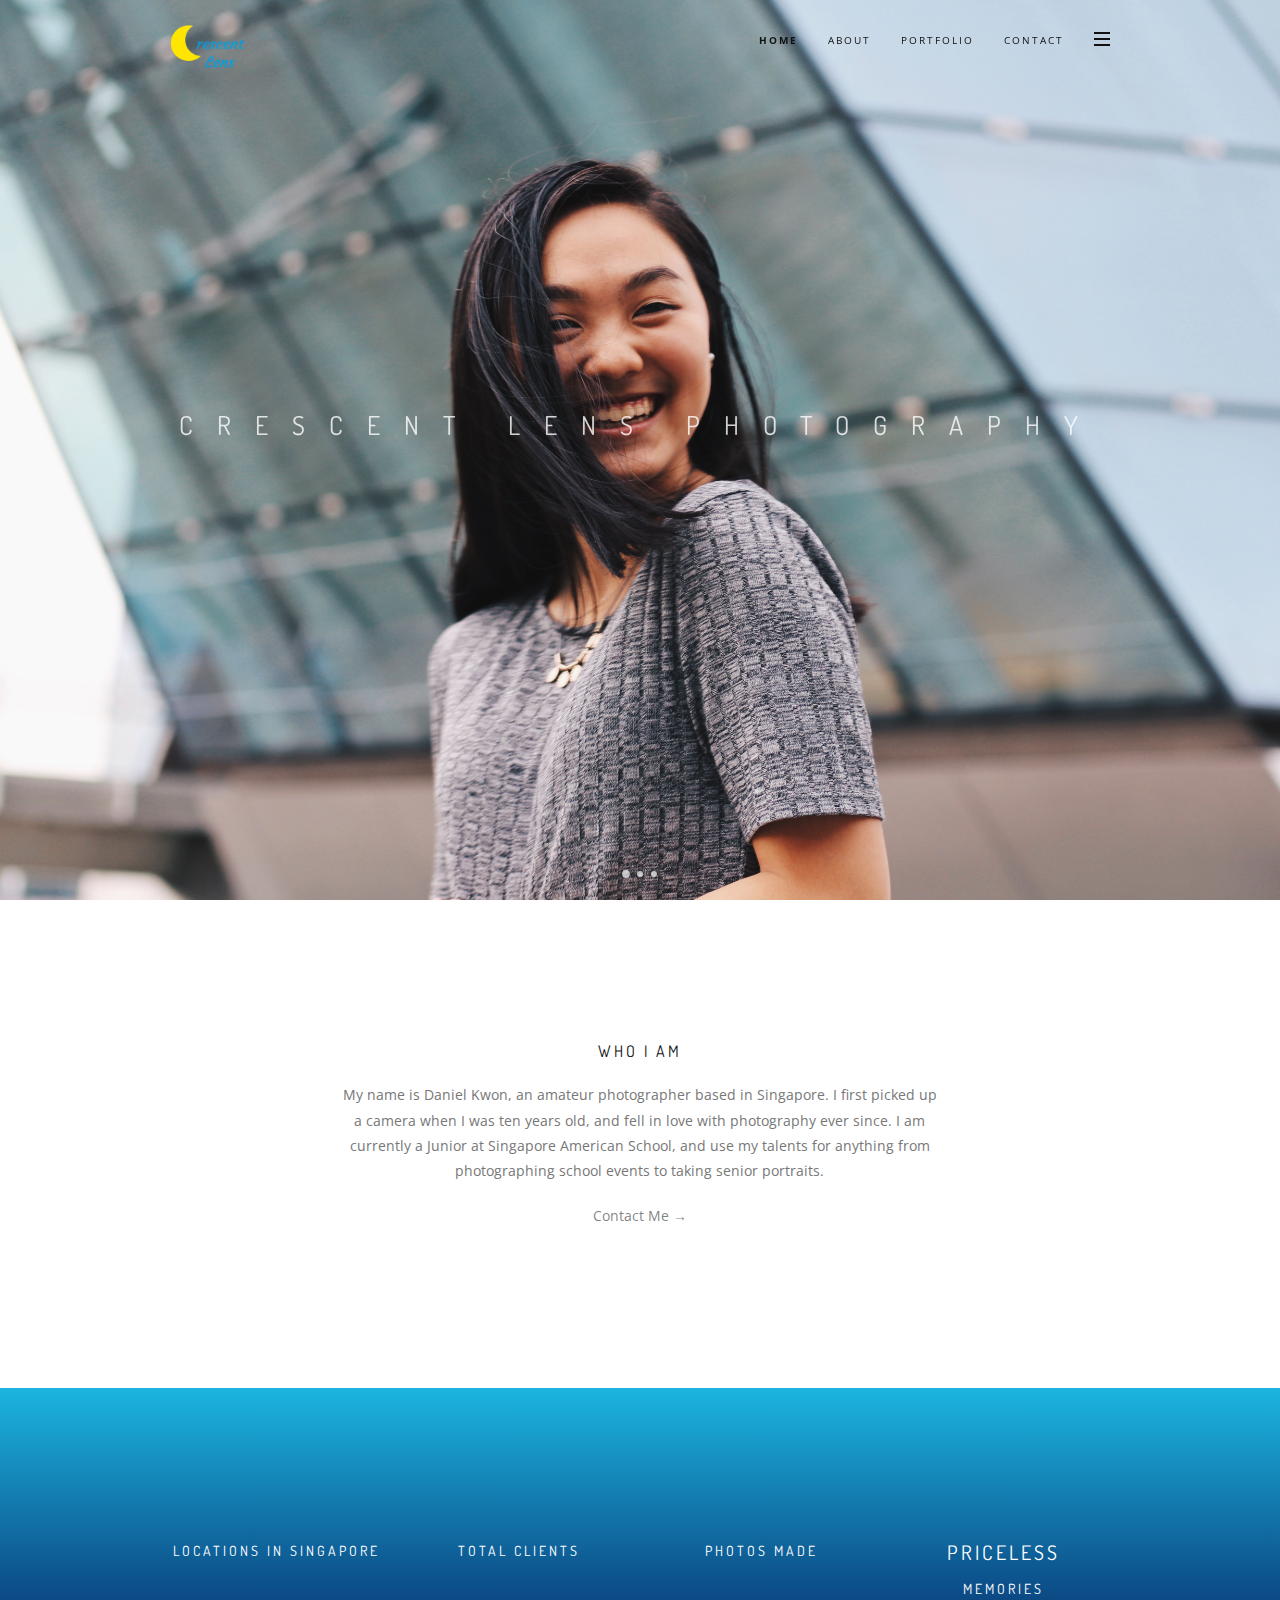
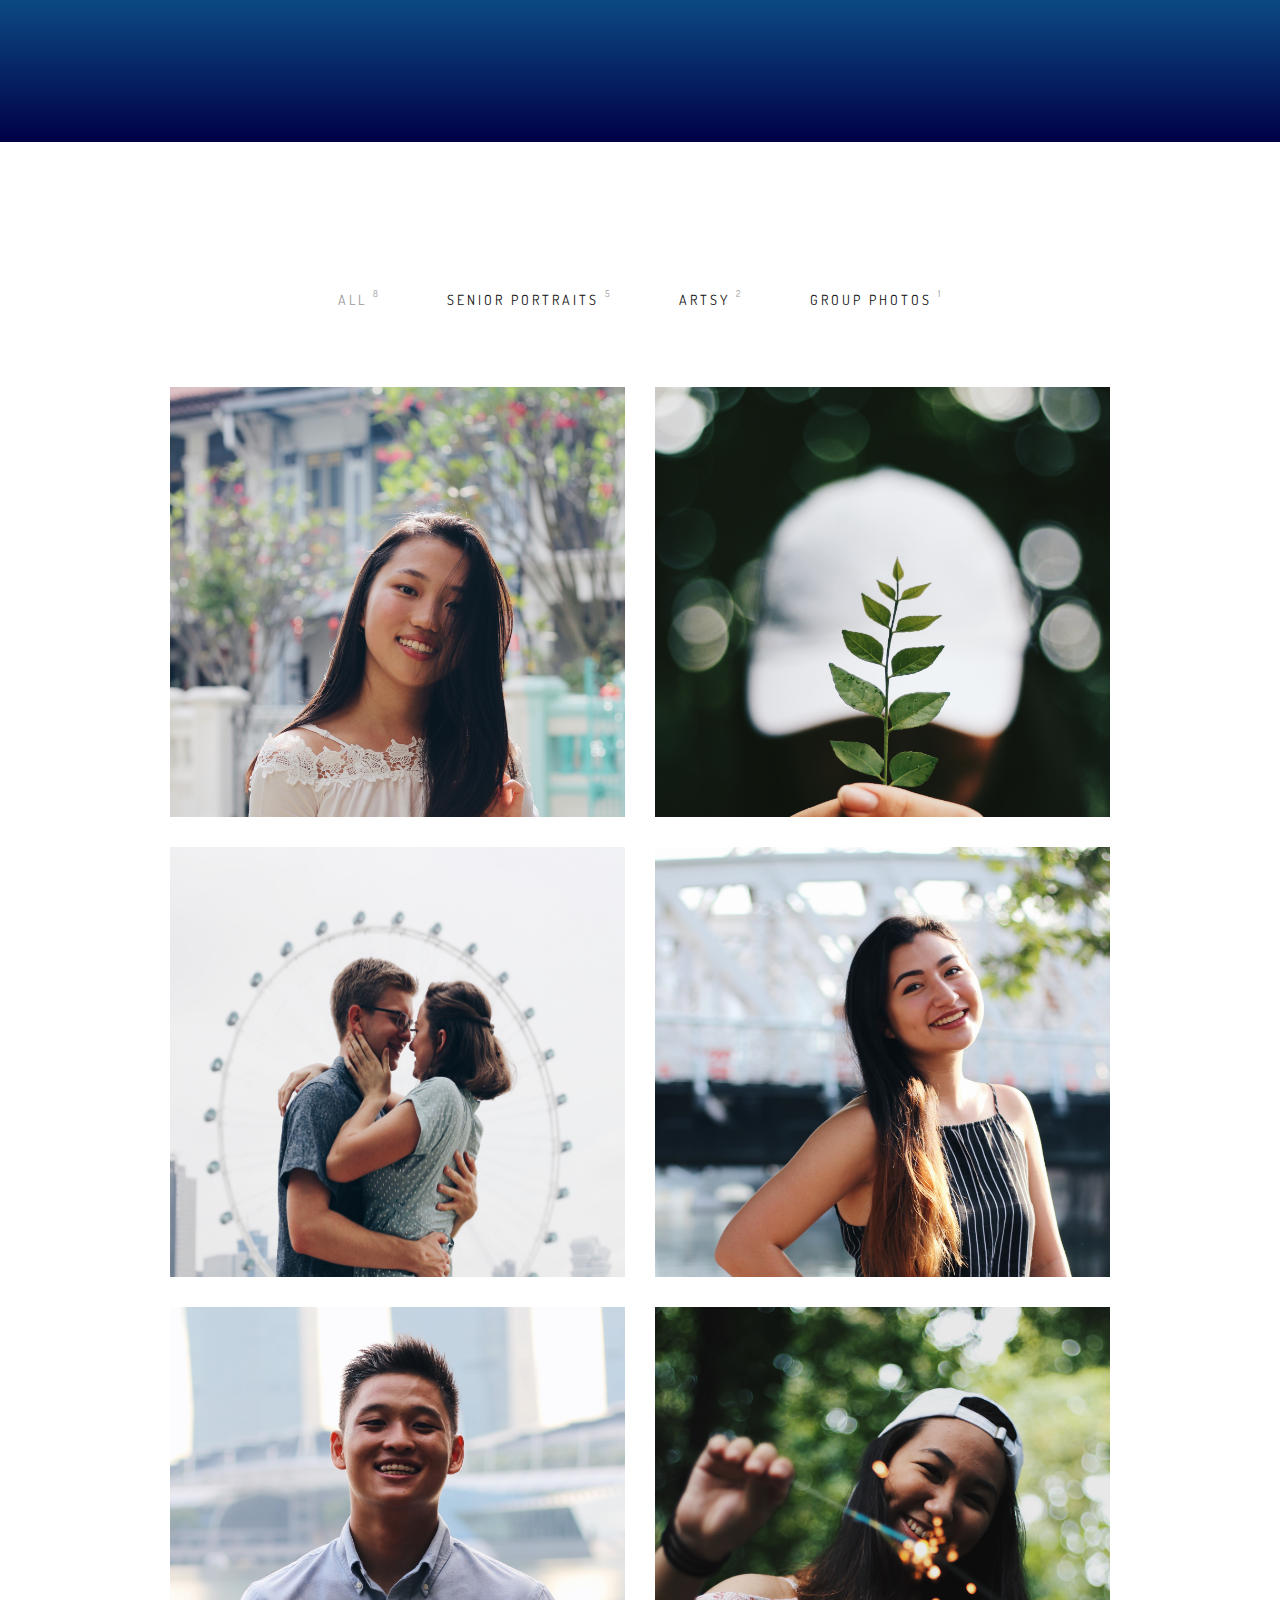
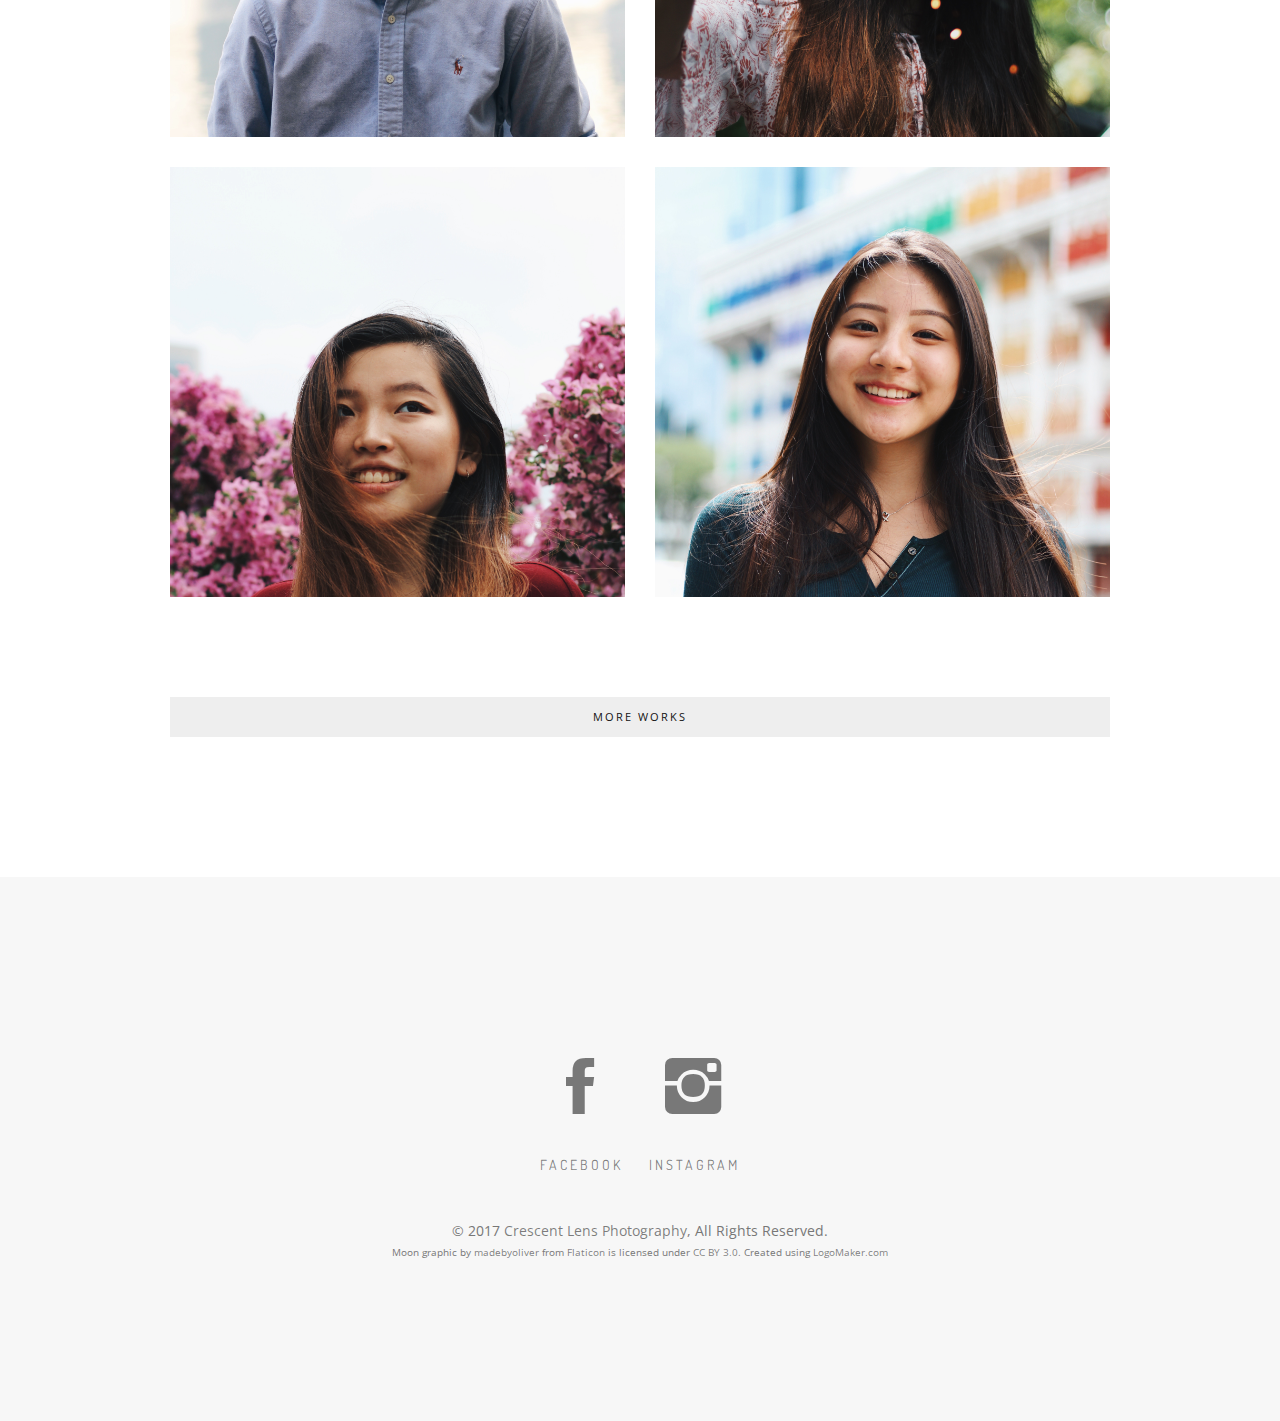
==== index.html @ 708707a1 "First Commit" ====
<!DOCTYPE html>
<html lang="en">
<head>
	<meta charset="UTF-8">
	<meta name="viewport" content="width=device-width, initial-scale=1.0">
	<meta name="description" content="">
	<meta name="author" content="">

	<title>Crescent Lens Photography</title>

	<!-- Favicons -->
	<link rel="shortcut icon" href="assets/images/crescent.png">
	<link rel="apple-touch-icon" href="assets/images/crescent.png">
	<link rel="apple-touch-icon" sizes="72x72" href="assets/images/crescent.png">
	<link rel="apple-touch-icon" sizes="114x114" href="assets/images/crescent.png">

	<!-- Bootstrap core CSS -->
	<link href="assets/bootstrap/css/bootstrap.min.css" rel="stylesheet">

	<!-- Plugins -->
	<link href="assets/css/font-awesome.min.css" rel="stylesheet">
	<link href="assets/css/ionicons.min.css" rel="stylesheet">
	<link href="assets/css/simpletextrotator.css" rel="stylesheet">
	<link href="assets/css/magnific-popup.css" rel="stylesheet">
	<link href="assets/css/owl.carousel.css" rel="stylesheet">
	<link href="assets/css/superslides.css" rel="stylesheet">
	<link href="assets/css/vertical.css" rel="stylesheet">
	<link href="assets/css/animate.css" rel="stylesheet">

	<!-- Template core CSS -->
	<link href="assets/css/style.css" rel="stylesheet">
</head>
<body>

	<!-- PRELOADER -->
	<div class="page-loader">
		<div class="loader">Loading...</div>
	</div>
	<!-- /PRELOADER -->

	<!-- OVERLAY MENU -->
	<div id="overlay-menu" class="overlay-menu">

		<a href="#" id="overlay-menu-hide" class="navigation-hide"><i class="ion-close-round"></i></a>

		<div class="overlay-menu-inner">
			<nav class="overlay-menu-nav">

				<ul id="nav">

					<li>
						<a href="index.html">Home</a>
					</li>

					<li><a href="about.html">About Me</a></li>

					<li>
						<a href="portfolio.html">Portfolio</a>
					</li>

					<li><a href="contact.html">Contact</a></li>

				</ul>

			</nav>
		</div>

		<div class="overlay-navigation-footer">

			<div class="container">

				<div class="row">

					<div class="col-sm-12 text-center">
						<p class="copyright font-alt m-b-0">© 2017 <strong>Crescent Lens Photography</strong>, All Rights Reserved.</p>
					</div>

				</div>

			</div>

		</div>

	</div>
	<!-- /OVERLAY MENU -->

	<!-- WRAPPER -->
	<div class="wrapper">

		<!-- NAVIGATION -->
		<nav class="navbar navbar-custom navbar-transparent navbar-light navbar-fixed-top">

			<div class="container">

				<div class="navbar-header">
					<!-- YOU LOGO HERE -->
					<a class="navbar-brand" href="index.html">
						<!-- IMAGE OR SIMPLE TEXT -->
						<img src="assets/images/crescentLogo.png" width="75" alt="">
					</a>
				</div>

				<!-- ICONS NAVBAR -->
				<ul id="icons-navbar" class="nav navbar-nav navbar-right">
					<li>
						<a href="#" id="toggle-menu" class="show-overlay" title="Menu">
							<span class="icon-bar"></span>
							<span class="icon-bar"></span>
							<span class="icon-bar"></span>
						</a>
					</li>
				</ul>
				<!-- /ICONS NAVBAR -->

				<ul class="extra-navbar nav navbar-nav navbar-right">
					<li><a href="index.html" title="Home"><strong>Home</strong></a></li>
					<li><a href="about.html" title="About">About</a></li>
					<li><a href="portfolio.html" title="Portfolio">Portfolio</a></li>
					<li><a href="contact.html" title="Contact">Contact</a></li>
				</ul>

			</div>

		</nav>
		<!-- /NAVIGATION -->

		<!-- HERO -->
		<section id="hero" class="module-hero module-full-height">

			<div id="slides">

				<ul class="slides-container">

					<li class="bg-light bg-film">
						<img src="assets/images/landscapePhotos/laughingGirl.JPG" alt="">

						<!-- HERO TEXT -->
						<div class="hero-caption">
							<div class="hero-text">
								<h1 class="mh-line-size-3 font-alt m-b-50 wow fadeInDown" style="color: white">Crescent Lens Photography</h1>
								<h5 class="mh-line-size-5 font-alt wow fadeInDown" data-wow-delay="0.7s" style="color: white"></h5>
							</div>
						</div>
						<!-- /HERO TEXT -->
					</li>

					<li class="bg-dark bg-dark-30">
						<img src="assets/images/landscapePhotos/seriousGirl.JPG" alt="">

						<!-- HERO TEXT -->
						<div class="hero-caption">
							<div class="hero-text">
								<h1 class="mh-line-size-3 font-alt m-b-50 wow bounceInDown">Crescent Lens Photography</h1>
								<h5 class="mh-line-size-5 font-alt wow bounceInLeft" data-wow-delay="0.7s">Based in Singapore</h5>
							</div>
						</div>
						<!-- /HERO TEXT -->
					</li>

					<li class="bg-dark bg-dark-30">
						<img src="assets/images/landscapePhotos/framedGirl.JPG" alt="">

						<!-- HERO TEXT -->
						<div class="hero-caption">
							<div class="hero-text">
								<h5 class="mh-line-size-3 font-alt m-b-50 wow rotateIn">Crescent Lens Photography</h5>
								<h1 class="mh-line-size-5 font-alt wow rotateInUpRight" data-wow-delay="0.7s">Portraits, Group Photos, Artsy Shots, and More</h1>
							</div>
						</div>
						<!-- /HERO TEXT -->
					</li>

				</ul>

				<nav class="slides-navigation">
					<a href="#" class="next"><i class="fa fa-angle-right"></i></a>
					<a href="#" class="prev"><i class="fa fa-angle-left"></i></a>
				</nav>

			</div>

		</section>
		<!-- /HERO -->

		<!-- ABOUT -->
		<section class="module">

			<div class="container">

				<div class="row">

					<!-- ABOUT STUDIO  -->
					<div class="col-sm-12">
						<div style="text-align: center">
							<h4 class="font-alt m-t-0 m-b-20">Who I Am</h4>
						</div>
						<div class="col-sm-8 col-sm-offset-2" style="text-align: center">
							<p>My name is Daniel Kwon, an amateur photographer based in Singapore. I first picked up a camera when I was ten years old, and fell in love with photography ever since. I am currently a Junior at Singapore American School, and use my talents for anything from photographing school events to taking senior portraits.</p>

							<p><a href="contact.html" class="section-scroll">Contact Me →</a></p>
						</div>

					</div>
					<!-- /ABOUT STUDIO  -->

				</div>

			</div>

		</section >
		<!-- /ABOUT -->

		<!-- COUNTERS -->
		<section class="module module-video bg-dark" id="aboutInfo">

			<div class="container">

				<div class="row">

					<!-- COUNTER -->
					<div class="col-sm-3 m-b-md-20">
						<div class="counter-item">
							<div class="counter-title font-alt">
								<h5 class="font-alt counter-number" data-number="50"><span></span></h5>
								Locations in Singapore
							</div>
						</div>
					</div>
					<!-- /COUNTER -->

					<!-- COUNTER -->
					<div class="col-sm-3 m-b-md-20">
						<div class="counter-item">
							<div class="counter-title font-alt">
								<h5 class="font-alt counter-number" data-number="25"><span></span></h5>
								Total Clients
							</div>
						</div>
					</div>
					<!-- /COUNTER -->

					<!-- COUNTER -->
					<div class="col-sm-3 m-b-md-20">
						<div class="counter-item">
							<div class="counter-title font-alt">
								<h5 class="font-alt counter-number" data-number="30000"><span></span></h5>
								Photos Made
							</div>
						</div>
					</div>
					<!-- /COUNTER -->

					<!-- COUNTER -->
					<div class="col-sm-3 m-b-md-20">
						<div class="counter-item">
							<div class="counter-title font-alt">
								<h5 id="priceless" class="counter-number">Priceless</h5>
								<!-- <h5 class="counter-number" data-number="Priceless"><span></span>%</h5> -->
								Memories
							</div>
						</div>
					</div>
					<!-- /COUNTER -->

				</div>

			</div>

			<!-- YOUTUBE VIDEO-->
			<div class="video-player" data-property="{videoURL:'https://www.youtube.com/watch?v=KL6jwnIln6w&index=2&list=PLHSpx_10lbS23KED_9tBfTf5Wru93WVtG', containment:'.module-video', quality:'large', startAt:0, autoPlay:true, loop:true, opacity:1, showControls:false, showYTLogo:false, vol:0, mute:true}"></div>
			<!-- /YOUTUBE VIDEO-->

		</section>
		<!-- /COUNTERS -->

		<!-- PORTFOLIO -->
		<section id="portfolio" class="module">

			<div class="container">

				<!-- FILTER -->
				<div class="row">

					<div class="col-sm-12">
						<ul id="filters" class="filters font-alt">
							<li><a href="#" data-filter="*" class="current">All <sup><small>8</small></sup></a></li>
							<li><a href="#" data-filter=".senior">Senior Portraits <sup><small>5</small></sup></a></li>
							<li><a href="#" data-filter=".artsy">Artsy <sup><small>2</small></sup></a></li>
							<li><a href="#" data-filter=".group">Group Photos <sup><small>1</small></sup></a></li>
						</ul>
					</div>

				</div>
				<!-- /FILTER -->

				<!-- WORKS GRID -->
				<div class="row">

					<div id="works-grid" class="works-grid works-hover-w">

						<!-- DO NOT DELETE THIS DIV -->
						<div class="grid-sizer"></div>

						<!-- PORTFOLIO ITEM -->
						<div class="work-item wide-tall senior">
							<a href="portfolio.html">
								<img src="assets/images/portraitPhotos/whitedressFocus.JPG" alt="">
								<div class="work-caption font-alt">
									<h3 class="work-title">Seo Young Lee</h3>
									<div class="work-descr">
										Senior Portrait
									</div>
								</div>
							</a>
						</div>
						<!-- /PORTFOLIO ITEM -->

						<!-- PORTFOLIO ITEM -->
						<div class="work-item wide-tall artsy">
							<a href="portfolio.html">
								<img src="assets/images/portraitPhotos/leaf.JPG" alt="">
								<div class="work-caption font-alt">
									<h3 class="work-title">Rachel Lee</h3>
									<div class="work-descr">
										Leaf
									</div>
								</div>
							</a>
						</div>
						<!-- /PORTFOLIO ITEM -->

						<!-- PORTFOLIO ITEM -->
						<div class="work-item wide-tall group">
							<a href="portfolio.html">
								<img src="assets/images/portraitPhotos/lovebirds.JPG" alt="" style="height: 100%">
								<div class="work-caption font-alt">
									<h3 class="work-title">Liam Stanton and Sydney Brown</h3>
									<div class="work-descr">
										Couple Photo
									</div>
								</div>
							</a>
						</div>
						<!-- /PORTFOLIO ITEM -->

						<!-- PORTFOLIO ITEM -->
						<div class="work-item wide-tall senior">
							<a href="portfolio.html">
								<img src="assets/images/portraitPhotos/smilingBridge.JPG" alt="">
								<div class="work-caption font-alt">
									<h3 class="work-title">Zoe Adamopoulous</h3>
									<div class="work-descr">
										Senior Portrait
									</div>
								</div>
							</a>
						</div>
						<!-- /PORTFOLIO ITEM -->

						<!-- PORTFOLIO ITEM -->
						<div class="work-item wide-tall senior">
							<a href="portfolio.html">
								<img src="assets/images/portraitPhotos/laughingMBS.JPG" alt="">
								<div class="work-caption font-alt">
									<h3 class="work-title">Jay You</h3>
									<div class="work-descr">
										Senior Portrait
									</div>
								</div>
							</a>
						</div>
						<!-- /PORTFOLIO ITEM -->
						<div class="work-item wide-tall artsy">
							<a href="portfolio.html">
								<img src="assets/images/portraitPhotos/firestick.JPG" alt="">
								<div class="work-caption font-alt">
									<h3 class="work-title">Rachel Lee</h3>
									<div class="work-descr">
										Firecracker
									</div>
								</div>
							</a>
						</div>
						<!-- PORTFOLIO ITEM -->

						<!-- /PORTFOLIO ITEM -->

						<!-- PORTFOLIO ITEM -->
						<div class="work-item wide-tall senior">
							<a href="portfolio.html">
								<img src="assets/images/portraitPhotos/orchidGal.JPG" alt="">
								<div class="work-caption font-alt">
									<h3 class="work-title">Alex Won</h3>
									<div class="work-descr">
										Senior Portrait
									</div>
								</div>
							</a>
						</div>
						<!-- /PORTFOLIO ITEM -->

						<!-- PORTFOLIO ITEM -->
						<div class="work-item wide-tall senior">
							<a href="portfolio.html">
								<img src="assets/images/portraitPhotos/bluePortrait.JPG" alt="">
								<div class="work-caption font-alt">
									<h3 class="work-title">Christen Yu</h3>
									<div class="work-descr">
										Senior Portrait
									</div>
								</div>
							</a>
						</div>
						<!-- /PORTFOLIO ITEM -->

						<!-- PORTFOLIO ITEM -->
						<!-- /PORTFOLIO ITEM -->


					</div>

				</div>
				<!-- /WORKS GRID -->

				<!-- SHOW MORE -->
				<div class="row m-t-70 text-center wow fadeInUp">
					<div class="col-sm-12">
						<a href="portfolio.html">
							<button class="btn btn-block btn-lg btn-g show-more">More works</button>
						</a>

					</div>
				</div>
				<!-- /SHOW MORE -->

			</div>

		</section>
		<!-- /PORTFOLIO -->

		<!-- FOOTER -->
		<footer class="module bg-light">

			<div class="container">

				<div class="row">

					<div class="col-sm-12">

						<ul class="social-text-links font-alt text-center m-b-20">
							<li><a href="https://www.facebook.com/daniel.kwon.9081"><i class="ion-social-facebook" style="font-size: 75px"></i><br />Facebook</a></li>
							<li><a href="https://www.instagram.com/hitdakwon/?hl=en"><i class="ion-social-instagram" style="font-size: 75px"></i><br />Instagram</a></li>
							<!-- <li><a href=""><i class="ion-social-snapchat" style="font-size: 75px"></i><br />Snapchat</a></li> -->
						</ul>

					</div>

				</div>

				<div class="row">

					<div class="col-sm-12">

						<p class="copyright text-center m-b-0">© 2017 <a href="#">Crescent Lens Photography</a>, All Rights Reserved.</p>
						<p class="text-center" style="font-size: 10px">
							Moon graphic by <a href="http://www.flaticon.com/authors/madebyoliver">madebyoliver</a> from <a href="http://www.flaticon.com/">Flaticon</a> is licensed under <a href="http://creativecommons.org/licenses/by/3.0/" title="Creative Commons BY 3.0">CC BY 3.0</a>. Created using <a href="http://logomakr.com" title="Logo Maker">LogoMaker.com</a>
						</p>
					</div>

				</div>

			</div>

		</footer>
		<!-- /FOOTER -->

	</div>
	<!-- /WRAPPER -->

	<!-- SCROLLTOP -->
	<div class="scroll-up">
		<a href="#totop"><i class="fa fa-angle-double-up"></i></a>
	</div>

	<!-- Javascript files -->
	<script src="assets/js/jquery-2.1.3.min.js"></script>
	<script src="assets/bootstrap/js/bootstrap.min.js"></script>
	<script src="assets/js/jquery.superslides.min.js"></script>
	<script src="assets/js/jquery.mb.YTPlayer.min.js"></script>
	<script src="assets/js/jquery.magnific-popup.min.js"></script>
	<script src="assets/js/owl.carousel.min.js"></script>
	<script src="assets/js/jquery.simple-text-rotator.min.js"></script>
	<script src="assets/js/imagesloaded.pkgd.js"></script>
	<script src="assets/js/isotope.pkgd.min.js"></script>
	<script src="assets/js/packery-mode.pkgd.min.js"></script>
	<script src="assets/js/appear.js"></script>
	<script src="assets/js/jquery.easing.1.3.js"></script>
	<script src="assets/js/wow.min.js"></script>
	<script src="assets/js/jqBootstrapValidation.js"></script>
	<script src="assets/js/jquery.fitvids.js"></script>
	<script src="assets/js/jquery.parallax-1.1.3.js"></script>
	<script src="assets/js/smoothscroll.js"></script>
	<!-- <script src="http://maps.google.com/maps/api/js?sensor=true"></script> -->
	<script src="assets/js/gmaps.js"></script>
	<script src="assets/js/contact.js"></script>
	<script src="assets/js/custom.js"></script>

</body>
</html>
---- assets/css/simpletextrotator.css ----
.rotating {
  display: inline-block;
  -webkit-transform-style: preserve-3d;
  -moz-transform-style: preserve-3d;
  -ms-transform-style: preserve-3d;
  -o-transform-style: preserve-3d;
  transform-style: preserve-3d;
  -webkit-transform: rotateX(0) rotateY(0) rotateZ(0);
  -moz-transform: rotateX(0) rotateY(0) rotateZ(0);
  -ms-transform: rotateX(0) rotateY(0) rotateZ(0);
  -o-transform: rotateX(0) rotateY(0) rotateZ(0);
  transform: rotateX(0) rotateY(0) rotateZ(0);
  -webkit-transition: 0.5s;
  -moz-transition: 0.5s;
  -ms-transition: 0.5s;
  -o-transition: 0.5s;
  transition: 0.5s;
  -webkit-transform-origin-x: 50%;
}

.rotating.flip {
  position: relative;
}

.rotating .front, .rotating .back {
  left: 0;
  top: 0;
  -webkit-backface-visibility: hidden;
  -moz-backface-visibility: hidden;
  -ms-backface-visibility: hidden;
  -o-backface-visibility: hidden;
  backface-visibility: hidden;
}

.rotating .front {
  position: absolute;
  display: inline-block;
  -webkit-transform: translate3d(0,0,1px);
  -moz-transform: translate3d(0,0,1px);
  -ms-transform: translate3d(0,0,1px);
  -o-transform: translate3d(0,0,1px);
  transform: translate3d(0,0,1px);
}

.rotating.flip .front {
  z-index: 1;
}

.rotating .back {
  display: block;
  opacity: 0;
}

.rotating.spin {
  -webkit-transform: rotate(360deg) scale(0);
  -moz-transform: rotate(360deg) scale(0);
  -ms-transform: rotate(360deg) scale(0);
  -o-transform: rotate(360deg) scale(0);
  transform: rotate(360deg) scale(0);
}



.rotating.flip .back {
  z-index: 2;
  display: block;
  opacity: 1;
  
  -webkit-transform: rotateY(180deg) translate3d(0,0,0);
  -moz-transform: rotateY(180deg) translate3d(0,0,0);
  -ms-transform: rotateY(180deg) translate3d(0,0,0);
  -o-transform: rotateY(180deg) translate3d(0,0,0);
  transform: rotateY(180deg) translate3d(0,0,0);
}

.rotating.flip.up .back {
  -webkit-transform: rotateX(180deg) translate3d(0,0,0);
  -moz-transform: rotateX(180deg) translate3d(0,0,0);
  -ms-transform: rotateX(180deg) translate3d(0,0,0);
  -o-transform: rotateX(180deg) translate3d(0,0,0);
  transform: rotateX(180deg) translate3d(0,0,0);
}

.rotating.flip.cube .front {
  -webkit-transform: translate3d(0,0,100px) scale(0.9,0.9);
  -moz-transform: translate3d(0,0,100px) scale(0.85,0.85);
  -ms-transform: translate3d(0,0,100px) scale(0.85,0.85);
  -o-transform: translate3d(0,0,100px) scale(0.85,0.85);
  transform: translate3d(0,0,100px) scale(0.85,0.85);
}

.rotating.flip.cube .back {
  -webkit-transform: rotateY(180deg) translate3d(0,0,100px) scale(0.9,0.9);
  -moz-transform: rotateY(180deg) translate3d(0,0,100px) scale(0.85,0.85);
  -ms-transform: rotateY(180deg) translate3d(0,0,100px) scale(0.85,0.85);
  -o-transform: rotateY(180deg) translate3d(0,0,100px) scale(0.85,0.85);
  transform: rotateY(180deg) translate3d(0,0,100px) scale(0.85,0.85);
}

.rotating.flip.cube.up .back {
  -webkit-transform: rotateX(180deg) translate3d(0,0,100px) scale(0.9,0.9);
  -moz-transform: rotateX(180deg) translate3d(0,0,100px) scale(0.85,0.85);
  -ms-transform: rotateX(180deg) translate3d(0,0,100px) scale(0.85,0.85);
  -o-transform: rotateX(180deg) translate3d(0,0,100px) scale(0.85,0.85);
  transform: rotateX(180deg) translate3d(0,0,100px) scale(0.85,0.85);
}
---- assets/css/superslides.css ----
#slides {
	position: relative;
}

#slides .slides-container {
	display: none;
}

#slides .scrollable {
	*zoom: 1;
	position: relative;
	top: 0;
	left: 0;
	overflow-y: auto;
	-webkit-overflow-scrolling: touch;
	height: 100%;
}

#slides .scrollable:after {
	content: "";
	display: table;
	clear: both;
}

.slides-navigation {
	margin: -35px auto 0;
	position: absolute;
	z-index: 3;
	top: 50%;
	width: 100%;
}

.slides-navigation a {
	position: absolute;
	background: #fff;
	display: block;
	height: 40px;
	width: 40px;
	top: 50%;
	margin: -20px 10px 0;
	padding: 0;
	opacity: 0;
	text-align: center;
	line-height: 40px;
	font-size: 17px;
	color: #111;
	-webkit-border-radius: 2px;
	   -moz-border-radius: 2px;
	        border-radius: 2px;
	-webkit-transition: all 0.3s cubic-bezier(0.300, 0.100, 0.580, 1.000);
	   -moz-transition: all 0.3s cubic-bezier(0.300, 0.100, 0.580, 1.000);
	     -o-transition: all 0.3s cubic-bezier(0.300, 0.100, 0.580, 1.000);
	        transition: all 0.3s cubic-bezier(0.300, 0.100, 0.580, 1.000);
}

.slides-navigation a:focus {
	color: #111;
}

.slides-navigation a.prev {
	left: -20px;
}

.slides-navigation a.next {
	right: -20px;
}

#slides:hover a.prev {
	opacity: 0.5;
	left: 0px;
}

#slides:hover a.next {
	opacity: 0.5;
	right: 0px;
}

#slides:hover a.prev:hover,
#slides:hover a.next:hover {
	opacity: 0.8;
	color: #111;
}

.slides-pagination {
	position: absolute;
	z-index: 3;
	bottom: 10px;
	text-align: center;
	width: 100%;
}

.slides-pagination a {
	position: relative;
	background: rgba(255, 255, 255, 0.7);
	display: inline-block;
	overflow: hidden;
	height: 6px;
	width: 6px;
	margin: 6px 4px;
	text-indent: -200%;
	z-index: 1000;
	-webkit-border-radius: 6px;
	   -moz-border-radius: 6px;
	        border-radius: 6px;
	-webkit-box-shadow: 0 0 1px rgba(17, 17, 17, 0.4);
	   -moz-box-shadow: 0 0 1px rgba(17, 17, 17, 0.4);
	     -o-box-shadow: 0 0 1px rgba(17, 17, 17, 0.4);
	        box-shadow: 0 0 1px rgba(17, 17, 17, 0.4);
	-webkit-transition: all 0.3s cubic-bezier(0.000, 0.000, 0.580, 1.000);
	   -moz-transition: all 0.3s cubic-bezier(0.000, 0.000, 0.580, 1.000);
	     -o-transition: all 0.3s cubic-bezier(0.000, 0.000, 0.580, 1.000);
	        transition: all 0.3s cubic-bezier(0.000, 0.000, 0.580, 1.000);
}

.slides-pagination a.current {
	-webkit-transform: scale(1.3);
	   -moz-transform: scale(1.3);
	     -o-transform: scale(1.3);
	        transform: scale(1.3);
}
---- assets/css/vertical.css ----
/*
 * Author - Sergei Troitskyi
 * https://wrapbootstrap.com/user/web-master72
*/
.m-b-0{margin-bottom:0 !important}
.m-b-10{margin-bottom:10px !important}
.m-b-20{margin-bottom:20px !important}
.m-b-30{margin-bottom:30px !important}
.m-b-40{margin-bottom:40px !important}
.m-b-50{margin-bottom:50px !important}
.m-b-60{margin-bottom:60px !important}
.m-b-70{margin-bottom:70px !important}
.m-b-80{margin-bottom:80px !important}
.m-b-90{margin-bottom:90px !important}

.m-t-0{margin-top:0 !important}
.m-t-10{margin-top:10px !important}
.m-t-20{margin-top:20px !important}
.m-t-30{margin-top:30px !important}
.m-t-40{margin-top:40px !important}
.m-t-50{margin-top:50px !important}
.m-t-60{margin-top:60px !important}
.m-t-70{margin-top:70px !important}
.m-t-80{margin-top:80px !important}
.m-t-90{margin-top:90px !important}
.m-t-100{margin-top:100px !important}
.m-t-110{margin-top:110px !important}
.m-t-120{margin-top:120px !important}
.m-t-130{margin-top:130px !important}
.m-t-140{margin-top:140px !important}

.p-t-0{padding-top:0 !important}.p-t-10{padding-top:10px !important}.p-t-20{padding-top:20px !important}.p-t-30{padding-top:30px !important}.p-t-40{padding-top:40px !important}.p-t-50{padding-top:50px !important}.p-t-60{padding-top:60px !important}.p-t-70{padding-top:70px !important}.p-t-80{padding-top:80px !important}.p-t-90{padding-top:90px !important}.p-b-0{padding-bottom:0 !important}.p-b-10{padding-bottom:10px !important}.p-b-20{padding-bottom:20px !important}.p-b-30{padding-bottom:30px !important}.p-b-40{padding-bottom:40px !important}.p-b-50{padding-bottom:50px !important}.p-b-60{padding-bottom:60px !important}.p-b-70{padding-bottom:70px !important}.p-b-80{padding-bottom:80px !important}.p-b-90{padding-bottom:90px !important}@media only screen and (max-width:991px){.m-b-md-0{margin-bottom:0 !important}.m-b-md-10{margin-bottom:10px !important}.m-b-md-20{margin-bottom:20px !important}.m-b-md-30{margin-bottom:30px !important}.m-b-md-40{margin-bottom:40px !important}.m-b-md-50{margin-bottom:50px !important}.m-b-md-60{margin-bottom:60px !important}.m-b-md-70{margin-bottom:70px !important}.m-b-md-80{margin-bottom:80px !important}.m-b-md-90{margin-bottom:90px !important}.m-t-md-0{margin-top:0 !important}.m-t-md-10{margin-top:10px !important}.m-t-md-20{margin-top:20px !important}.m-t-md-30{margin-top:30px !important}.m-t-md-40{margin-top:40px !important}.m-t-md-50{margin-top:50px !important}.m-t-md-60{margin-top:60px !important}.m-t-md-70{margin-top:70px !important}.m-t-md-80{margin-top:80px !important}.m-t-md-90{margin-top:90px !important}.p-t-md-0{padding-top:0 !important}.p-t-md-10{padding-top:10px !important}.p-t-md-20{padding-top:20px !important}.p-t-md-30{padding-top:30px !important}.p-t-md-40{padding-top:40px !important}.p-t-md-50{padding-top:50px !important}.p-t-md-60{padding-top:60px !important}.p-t-md-70{padding-top:70px !important}.p-t-md-80{padding-top:80px !important}.p-t-md-90{padding-top:90px !important}.p-b-md-0{padding-bottom:0 !important}.p-b-md-10{padding-bottom:10px !important}.p-b-md-20{padding-bottom:20px !important}.p-b-md-30{padding-bottom:30px !important}.p-b-md-40{padding-bottom:40px !important}.p-b-md-50{padding-bottom:50px !important}.p-b-md-60{padding-bottom:60px !important}.p-b-md-70{padding-bottom:70px !important}.p-b-md-80{padding-bottom:80px !important}.p-b-md-90{padding-bottom:90px !important}}@media (max-width: 767px){.m-b-sm-0{margin-bottom:0 !important}.m-b-sm-10{margin-bottom:10px !important}.m-b-sm-20{margin-bottom:20px !important}.m-b-sm-30{margin-bottom:30px !important}.m-b-sm-40{margin-bottom:40px !important}.m-b-sm-50{margin-bottom:50px !important}.m-b-sm-60{margin-bottom:60px !important}.m-b-sm-70{margin-bottom:70px !important}.m-b-sm-80{margin-bottom:80px !important}.m-b-sm-90{margin-bottom:90px !important}.m-t-sm-0{margin-top:0 !important}.m-t-sm-10{margin-top:10px !important}.m-t-sm-20{margin-top:20px !important}.m-t-sm-30{margin-top:30px !important}.m-t-sm-40{margin-top:40px !important}.m-t-sm-50{margin-top:50px !important}.m-t-sm-60{margin-top:60px !important}.m-t-sm-70{margin-top:70px !important}.m-t-sm-80{margin-top:80px !important}.m-t-sm-90{margin-top:90px !important}.p-t-sm-0{padding-top:0 !important}.p-t-sm-10{padding-top:10px !important}.p-t-sm-20{padding-top:20px !important}.p-t-sm-30{padding-top:30px !important}.p-t-sm-40{padding-top:40px !important}.p-t-sm-50{padding-top:50px !important}.p-t-sm-60{padding-top:60px !important}.p-t-sm-70{padding-top:70px !important}.p-t-sm-80{padding-top:80px !important}.p-t-sm-90{padding-top:90px !important}.p-b-sm-0{padding-bottom:0 !important}.p-b-sm-10{padding-bottom:10px !important}.p-b-sm-20{padding-bottom:20px !important}.p-b-sm-30{padding-bottom:30px !important}.p-b-sm-40{padding-bottom:40px !important}.p-b-sm-50{padding-bottom:50px !important}.p-b-sm-60{padding-bottom:60px !important}.p-b-sm-70{padding-bottom:70px !important}.p-b-sm-80{padding-bottom:80px !important}.p-b-sm-90{padding-bottom:90px !important}}
---- assets/css/style.css ----
/* ------------------------------------------------------------------
Project: Vortex
Version: 1.0.4
------------------------------------------------------------------ */

@import url("http://fonts.googleapis.com/css?family=Dosis");
@import url("http://fonts.googleapis.com/css?family=Libre+Baskerville:400italic");
@import url("http://fonts.googleapis.com/css?family=Open+Sans:400,400italic,700");

/* ------------------------------------------------------------------
General Styles
------------------------------------------------------------------ */

body {
	background: #fff;
	font: 400 14px/1.8 "Open Sans", sans-serif;
	color: #777;
	overflow-x: hidden;
	-ms-overflow-style: scrollbar;
}

img {
	max-width: 100%;
	height: auto;
}

iframe {
	border: 0;
}

/* Personal Styles

*/

#aboutme {
	margin-top: -100px;
	background: #007991;  /* fallback for old browsers */
	background: -webkit-linear-gradient(to bottom, #78ffd6, #007991);  /* Chrome 10-25, Safari 5.1-6 */
	background: linear-gradient(to bottom, #78ffd6, #007991); /* W3C, IE 10+/ Edge, Firefox 16+, Chrome 26+, Opera 12+, Safari 7+ */
}

#portfolioStuff {
	background: #007991;  /* fallback for old browsers */
	background: -webkit-linear-gradient(to bottom, #78ffd6, #007991);  /* Chrome 10-25, Safari 5.1-6 */
	background: linear-gradient(to bottom, #78ffd6, #007991); /* W3C, IE 10+/ Edge, Firefox 16+, Chrome 26+, Opera 12+, Safari 7+ */

}

#services {
	background-color: #78ffd6;
	color: black
}

#contactParallax {
	background: #007991;  /* fallback for old browsers */
	background: -webkit-linear-gradient(to bottom, #78ffd6, #007991);  /* Chrome 10-25, Safari 5.1-6 */
	background: linear-gradient(to bottom, #78ffd6, #007991); /* W3C, IE 10+/ Edge, Firefox 16+, Chrome 26+, Opera 12+, Safari 7+ */

}

#aboutInfo {
	background: #000046;  /* fallback for old browsers */
	background: -webkit-linear-gradient(to bottom, #1CB5E0, #000046);  /* Chrome 10-25, Safari 5.1-6 */
	background: linear-gradient(to bottom, #1CB5E0, #000046); /* W3C, IE 10+/ Edge, Firefox 16+, Chrome 26+, Opera 12+, Safari 7+ */

}

.gallery-box:hover .gallery {
	box-shadow: 10px 10px 5px 2px rgba(0,0,0,0.5);
}

.team-image img {
	border-radius: 25px;
}

/* ------------------------------------------------------------------
Selection
------------------------------------------------------------------ */

::-moz-selection {
	background: #000;
	color: #fff;
}

::-webkit-selection {
	background: #000;
	color: #fff;
}

::selection {
	background: #000;
	color: #fff;
}

/* ------------------------------------------------------------------
Transition elsements
------------------------------------------------------------------- */

a,
.btn,
.navbar a {
	-webkit-transition: all 0.3s cubic-bezier(0.300, 0.100, 0.580, 1.000);
	   -moz-transition: all 0.3s cubic-bezier(0.300, 0.100, 0.580, 1.000);
	     -o-transition: all 0.3s cubic-bezier(0.300, 0.100, 0.580, 1.000);
	        transition: all 0.3s cubic-bezier(0.300, 0.100, 0.580, 1.000);
}

.overlay-menu {
	-webkit-transition: all 0.4s ease-in-out 0s;
	   -moz-transition: all 0.4s ease-in-out 0s;
	    -ms-transition: all 0.4s ease-in-out 0s;
	     -o-transition: all 0.4s ease-in-out 0s;
	        transition: all 0.4s ease-in-out 0s;
}

/* ------------------------------------------------------------------
Reset box-shadow
------------------------------------------------------------------- */

.btn,
.well,
.panel,
.progress,
.form-control, .form-control:hover, .form-control:focus {
	-webkit-box-shadow: none;
	   -moz-box-shadow: none;
	    -ms-box-shadow: none;
	     -o-box-shadow: none;
	        box-shadow: none;
}

/* ------------------------------------------------------------------
Reset border-radius
------------------------------------------------------------------- */

.well, .label, .alert,
.modal-content {
	-webkit-border-radius: 2px;
	   -moz-border-radius: 2px;
	    -ms-border-radius: 2px;
	     -o-border-radius: 2px;
	        border-radius: 2px;
}

/* ------------------------------------------------------------------
Typography
------------------------------------------------------------------- */

a {
	color: rgba(17, 17, 17, 0.55);
}

a:hover, a:focus {
	text-decoration: none;
	color: #111;
	outline: 0;
}

.bg-dark a {
	color: #aaa;
}

.bg-dark a:hover,
.bg-dark a:focus {
	color: #fff;
}

.text-light {
	color: rgba(255, 255, 255, 0.7);
}

.text-light h1, .text-light h2, .text-light h3, .text-light h4, .text-light h5, .text-light h6,
.text-light .h1, .text-light .h2, .text-light .h3, .text-light .h4, .text-light .h5, .text-light .h6 {
	color: #fff;
}

h1, h2, h3, h4, h5, h6, .h1, .h2, .h3, .h4, .h5, .h6 {
	line-height: 1.4;
	font-weight: 400;
	color: #111;
}

h1, .h1 {
	font-size: 28px;
}

h2, .h2 {
	font-size: 24px;
}

h3, .h3 {
	font-size: 18px;
}

h4, .h4 {
	font-size: 16px;
}

h5, .h5 {
	font-size: 14px;
}

h6, .h6 {
	font-size: 12px;
}

p, ol, ul, blockquote {
	margin: 0 0 20px;
}

blockquote {
	border-color: #f7f7f7;
}

blockquote.serif-quote {
	border: 0;
	padding-left: 0;
	padding-right: 0;
}

.font-alt {
	font-family: "Dosis", sans-serif;
	text-transform: uppercase;
	letter-spacing: 3px;
}

.font-serif {
	font-family: "Libre Baskerville", "Times New Roman", sans-serif;
	letter-spacing: 1px;
	font-style: italic;
}

.rotate {
	text-shadow: none !important;
}

/* ------------------------------------------------------------------
Forms
------------------------------------------------------------------- */

.form-control {
	border: 2px solid #eee;
	height: 33px;
	font-family: "Dosis", sans-serif;
	text-transform: uppercase;
	letter-spacing: 2px;
	font-size: 11px;
	-webkit-border-radius: 2px;
	   -moz-border-radius: 2px;
	    -ms-border-radius: 2px;
	     -o-border-radius: 2px;
	        border-radius: 2px;
	-webkit-transition: all 0.3s cubic-bezier(0.300, 0.100, 0.580, 1.000);
	   -moz-transition: all 0.3s cubic-bezier(0.300, 0.100, 0.580, 1.000);
	     -o-transition: all 0.3s cubic-bezier(0.300, 0.100, 0.580, 1.000);
	        transition: all 0.3s cubic-bezier(0.300, 0.100, 0.580, 1.000);
}

.form-control:focus {
	border-color: #111;
}

/* Form sizes */

.input-lg,
.form-horizontal .form-group-lg .form-control {
	height: 43px;
	font-size: 13px;
}

.input-sm, .form-horizontal .form-group-sm .form-control {
	height: 29px;
	font-size: 10px;
}

/* ------------------------------------------------------------------
Buttons
------------------------------------------------------------------- */

.btn {
	text-transform: uppercase;
	letter-spacing: 2px;
	font-size: 11px;
	padding: 8px 37px;
	-webkit-border-radius: 0;
	   -moz-border-radius: 0;
	     -o-border-radius: 0;
	        border-radius: 0;
}

.btn.focus, .btn:focus,
.btn.active.focus, .btn.active:focus,
.btn:active.focus, .btn:active:focus {
	background: none;
	outline: 0;
}

/* Button types */

.btn.btn-round {
	-webkit-border-radius: 2px;
	   -moz-border-radius: 2px;
	     -o-border-radius: 2px;
	        border-radius: 2px;
}

.btn.btn-circle {
	-webkit-border-radius: 30px;
	   -moz-border-radius: 30px;
	     -o-border-radius: 30px;
	        border-radius: 30px;
}

/* Button colors */

.btn.btn-w {
	background: rgba(255, 255, 255, 0.8);
	color: #111;
}

.btn.btn-w:hover, .btn.btn-w:focus {
	background: white;
	color: #111;
}

.btn.btn-border-w {
	background: transparent;
	border: 1px solid rgba(255, 255, 255, 0.75);
	color: #fff;
}

.btn.btn-border-w:hover, .btn.btn-border-w:focus {
	background: #fff;
	border-color: transparent;
	color: #111;
}

.btn.btn-g {
	background: #eee;
	color: #111;
}

.btn.btn-g:hover, .btn.btn-g:focus {
	background: rgba(238, 238, 238, 0.7);
	color: #111;
}

.btn.btn-d {
	background: rgba(17, 17, 17, 0.8);
	color: #fff;
}

.btn.btn-d:hover, .btn.btn-d:focus {
	background: #111111;
}

.btn.btn-border-d {
	background: transparent;
	border: 2px solid #111;
	color: #111;
}

.btn.btn-border-d:hover {
	background: #111;
	color: #fff;
}

.btn.btn-b {
	background: #111111;
	color: #fff;
}

.btn.btn-b:hover, .btn.btn-b:focus {
	background: rgba(17, 17, 17, 0.8);
}

/* Button sizes */

.btn.btn-lg {
	font-size: 13px;
	padding: 12px 45px;
}

.btn.btn-sm {
	letter-spacing: 1px;
	font-size: 10px;
	padding: 6px 25px;
}

.btn.btn-xs {
	letter-spacing: 0;
	font-size: 10px;
	padding: 4px 19px;
}

/* ------------------------------------------------------------------
Progress bars
------------------------------------------------------------------- */

.progress {
	overflow: visible;
	height: 4px;
}

.progress-title {
	margin-top: 0;
}

.progress-bar {
	position: relative;
	-webkit-border-radius: 4px;
	   -moz-border-radius: 4px;
	    -ms-border-radius: 4px;
	     -o-border-radius: 4px;
	        border-radius: 4px;
}

.progress-bar.pb-dark {
	background: #111;
}

.progress-bar span {
	position: absolute;
	padding: 4px 0px;
	display: block;
	top: -28px;
	right: 0;
	opacity: 0;
	line-height: 12px;
	font-size: 12px;
	color: #777;
}

/* ------------------------------------------------------------------
Tabs and Accordion
------------------------------------------------------------------- */

.nav-tabs {
	border-color: #eee;
}

.nav-tabs > li > a {
	-webkit-border-radius: 2px;
	   -moz-border-radius: 2px;
	    -ms-border-radius: 2px;
	     -o-border-radius: 2px;
	        border-radius: 2px;
}

.nav-tabs >li.active > a,
.nav-tabs >li.active > a:hover,
.nav-tabs >li.active > a:focus {
	border: 1px solid #eee;
	border-bottom-color: transparent;
}

.nav-tabs > li > a:hover,
.nav-tabs > li > a:focus {
	background: #eee;
}

.tab-content {
	padding: 15px 0;
}

/* Accordion */

.panel-group {
	border: 1px solid #eee;
	-webkit-border-radius: 2px;
	   -moz-border-radius: 2px;
	    -ms-border-radius: 2px;
	     -o-border-radius: 2px;
	        border-radius: 2px;
}

.panel-group .panel {
	border-radius: 0;
}

.panel {
	border: 0;
	border-bottom: 1px solid #eee;
}

.panel-default > .panel-heading + .panel-collapse > .panel-body {
	border-color: #eee;
}

.panel-heading {
	padding: 15px 20px;
}

.panel-default > .panel-heading {
	background: transparent;
	border-color: #eee;
}

.panel-heading a {
	position: relative;
	display: block;
}

.panel-heading a:after {
	position: absolute;
	content: "\f106";
	top: 50%;
	right: 0px;
	margin-top: -7px;
	font-family: "FontAwesome";
	font-size: 14px;
	line-height: 1;
}

.panel-heading a.collapsed:after {
	content: "\f107";
}

.panel-title {
	font-size: 12px;
}

.panel-group .panel + .panel {
	border-top: 0;
	margin-top: 0;
}

/* -------------------------------------------------------------------
Price-tables
------------------------------------------------------------------- */

.price-table {
	background: #fff;
	border: 1px solid #eee;
	padding: 25px 20px;
	margin: 15px 0 30px;
	text-align: center;
	-webkit-border-radius: 2px;
	   -moz-border-radius: 2px;
	     -o-border-radius: 2px;
	        border-radius: 2px;
}

.price-table:hover {
	border-color: #eee;
}

.price-table.best {
	margin: 0 0 30px;
}

.price-table .small {
	margin: 0;
}

.borderline {
	position: relative;
	background: #eee;
	display: block;
	height: 1px;
	width: 100%;
	margin: 20px 0 15px;
}

.borderline:before {
	position: absolute;
	background: #eee;
	content: "";
	bottom: -7px;
	left: 50%;
	height: 14px;
	width: 14px;
	-webkit-transform: rotate(45deg);
	   -moz-transform: rotate(45deg);
	    -ms-transform: rotate(45deg);
	     -o-transform: rotate(45deg);
	margin-left: -7px;
}

.borderline:after {
	position: absolute;
	background: #fff;
	content: "";
	bottom: -5px;
	left: 50%;
	height: 16px;
	width: 16px;
	-webkit-transform: rotate(45deg);
	   -moz-transform: rotate(45deg);
	    -ms-transform: rotate(45deg);
	     -o-transform: rotate(45deg);
	margin-left: -8px;
}

.price-table h4 {
	color: #111;
	margin: 0;
}

.price-table p.price {
	font-size: 60px;
	color: #111;
	padding: 0;
	margin: 0 0 0 -10px;
}

.price-table p.price span {
	display: inline-block;
	vertical-align: top;
	font-size: 16px;
	padding-top: 25px;
}

.price-details {
	list-style: none;
	padding: 0;
	margin: 0 0 23px;
}

.price-details li {
	padding: 7px 0;
}

.price-details li > span {
	text-decoration: line-through;
	color: #aaa;
}

/* ------------------------------------------------------------------
Pagination
------------------------------------------------------------------- */

.pagination > li {
	display: inline-block;
}

.pagination > li > a,
.pagination > li > span {
	background: #f7f7f7;
	border: 0;
	width: 38px;
	height: 38px;
	padding: 0;
	margin: 0;
	text-align: center;
	line-height: 38px;
	color: #111;
	-webkit-border-radius: 2px;
	   -moz-border-radius: 2px;
	     -o-border-radius: 2px;
	        border-radius: 2px;
}

.pagination > .active > a,
.pagination > .active > span,
.pagination > .active > a:hover,
.pagination > .active > span:hover,
.pagination > .active > a:focus,
.pagination > .active > span:focus {
	background: #111;
}

.pagination > li > a:hover,
.pagination > li > span:hover,
.pagination > li > a:focus,
.pagination > li > span:focus {
	background: #f0f0f0;
	color: #111;
}

/* ------------------------------------------------------------------
Social links
------------------------------------------------------------------- */

.social-text-links,
.social-icon-links {
	list-style: none;
	padding: 0;
	margin: 0;
}

.socicon-round > li > a {
	-webkit-border-radius: 2px;
	   -moz-border-radius: 2px;
	     -o-border-radius: 2px;
	        border-radius: 2px;
}

.socicon-circle > li > a {
	-webkit-border-radius: 100%;
	   -moz-border-radius: 100%;
	     -o-border-radius: 100%;
	        border-radius: 100%;
}

.social-text-links > li {
	display: inline-block;
	margin: 0 10px 20px;
}

.social-icon-links > li {
	display: inline-block;
	margin: 0 5px 10px 0;
}

.social-icon-links > li > a {
	display: inline-block;
	background: #f7f7f7;
	height: 36px;
	width: 36px;
	text-align: center;
	line-height: 36px;
	font-size: 14px;
	color: #111;
}

.social-icon-links > li > a:hover {
	background: #f0f0f0;
}

/* ------------------------------------------------------------------
Content box
------------------------------------------------------------------- */

.content-box {
	margin: 25px 0;
}

.content-box-icon {
	text-align: center;
	font-size: 42px;
	color: #111;
}

.content-box-title {
	letter-spacing: 6px;
	text-align: center;
	margin: 5px 0 18px;
}

/* Alt content box */

.alt-content-box {
	position: relative;
	padding-left: 55px;
	margin: 25px 0;
}

.alt-content-box-icon {
	position: absolute;
	height: 38px;
	width: 38px;
	left: 0;
	top: 0;
	text-align: center;
	line-height: 38px;
	font-size: 28px;
	color: #111;
}

.alt-content-box-title {
	margin-bottom: 18px;
}

/* ------------------------------------------------------------------
Gallery box
------------------------------------------------------------------- */

.gallery-box {
	text-align: center;
	margin: 35px 0;
}

.gallery-box-text {
	font-size: 12px;
}

.gallery-box .gallery {
	display: block;
	margin: 20px 0 0;
}

.gallery-box .gallery:after {
	/*background: rgba(255, 255, 255, 0.3);*/
	position: absolute;
	content: "";
	left: 0;
	top: 0;
	height: 100%;
	width: 100%;
	opacity: 0;
	-webkit-transition: all 0.3s cubic-bezier(0.300, 0.100, 0.580, 1.000);
	   -moz-transition: all 0.3s cubic-bezier(0.300, 0.100, 0.580, 1.000);
	     -o-transition: all 0.3s cubic-bezier(0.300, 0.100, 0.580, 1.000);
	        transition: all 0.3s cubic-bezier(0.300, 0.100, 0.580, 1.000);
}

.gallery-box:hover .gallery:after {
	opacity: 1;
}

/* ------------------------------------------------------------------
Counters
------------------------------------------------------------------- */

.counter-item {
	text-align: center;
}

.counter-number {
	font-size: 20px;
}

/* ------------------------------------------------------------------
Team
------------------------------------------------------------------- */

.team-image {
	/*border-bottom: 1px solid #eee;*/
	position: relative;
	overflow: hidden;
}

.team-image > img {
	width: 85%;
	-webkit-transition: all 0.3s cubic-bezier(0.300, 0.100, 0.580, 1.000);
	   -moz-transition: all 0.3s cubic-bezier(0.300, 0.100, 0.580, 1.000);
	     -o-transition: all 0.3s cubic-bezier(0.300, 0.100, 0.580, 1.000);
	        transition: all 0.3s cubic-bezier(0.300, 0.100, 0.580, 1.000);
}

.team-detail {
	position: absolute;
	bottom: 0;
	left: 0;
	width: 85%;
	opacity: 0;
	-webkit-transform: translateY(50%);
	   -moz-transform: translateY(50%);
	        transform: translateY(50%);
	-webkit-transition: all 0.3s cubic-bezier(0.300, 0.100, 0.580, 1.000);
	   -moz-transition: all 0.3s cubic-bezier(0.300, 0.100, 0.580, 1.000);
	     -o-transition: all 0.3s cubic-bezier(0.300, 0.100, 0.580, 1.000);
	        transition: all 0.3s cubic-bezier(0.300, 0.100, 0.580, 1.000);
}

.team-item:hover .team-detail {
	opacity: 1;
	-webkit-transform: translateY(0%);
	   -moz-transform: translateY(0%);
	        transform: translateY(0%);
}

.team-item:hover .team-image > img {
	opacity: 0.5;
}

.team-descr {
	text-align: center;
	padding-top: 15px;
}

.team-name {
	letter-spacing: 6px;
	margin: 0 0 10px;
}

.team-role {
	font-size: 12px;
}

/* ------------------------------------------------------------------
Client logos
------------------------------------------------------------------- */

.client-item {
	position: relative;
	border-top: 1px solid #eee;
	border-right: 1px solid #eee;
	padding: 0;
	text-align: center;
	-webkit-transition: all 0.3s cubic-bezier(0.300, 0.100, 0.580, 1.000);
	   -moz-transition: all 0.3s cubic-bezier(0.300, 0.100, 0.580, 1.000);
	     -o-transition: all 0.3s cubic-bezier(0.300, 0.100, 0.580, 1.000);
	        transition: all 0.3s cubic-bezier(0.300, 0.100, 0.580, 1.000);
}

.client-item a {
	display: block;
	width: 100%;
	padding: 50px 15px;
	opacity: 0.9;
}

.client-item a:hover {
	background-color: rgba(0, 0, 0, 0.05);
	opacity: 1;
}

.client-item:before {
	position: absolute;
	border-left: 1px solid #eee;
	height: 100%;
	content: "";
	top: 0;
	left: -1px;
}

.client-item:after {
	position: absolute;
	border-bottom: 1px solid #eee;
	width: 100%;
	content: "";
	bottom: -1px;
	left: 0;
}

.quote-author {
	font-size: 12px;
	opacity: 0.75;
}

/* ------------------------------------------------------------------
Owl sliders
------------------------------------------------------------------- */

.owl-carousel .owl-controls .owl-buttons .owl-prev,
.owl-carousel .owl-controls .owl-buttons .owl-next {
	position: absolute;
	background: #fff;
	display: block;
	height: 40px;
	width: 40px;
	top: 50%;
	margin: -20px 10px 0;
	padding: 0;
	opacity: 0;
	text-align: center;
	line-height: 40px;
	font-size: 17px;
	color: #111;
	-webkit-border-radius: 2px;
	   -moz-border-radius: 2px;
	        border-radius: 2px;
	-webkit-transition: all 0.3s cubic-bezier(0.300, 0.100, 0.580, 1.000);
	   -moz-transition: all 0.3s cubic-bezier(0.300, 0.100, 0.580, 1.000);
	     -o-transition: all 0.3s cubic-bezier(0.300, 0.100, 0.580, 1.000);
	        transition: all 0.3s cubic-bezier(0.300, 0.100, 0.580, 1.000);
}

.owl-carousel .owl-controls .owl-buttons .owl-prev {
	left: -20px;
}

.owl-carousel .owl-controls .owl-buttons .owl-next{
	right: -20px;
}


.owl-carousel:hover .owl-controls .owl-buttons .owl-prev {
	opacity: 0.5;
	left: 0px;
}

.owl-carousel:hover .owl-controls .owl-buttons .owl-next {
	opacity: 0.5;
	right: 0px;
}

/* Pagination */

.owl-pagination {
	position: absolute;
	z-index: 3;
	margin-top: 15px;
	text-align: center;
	width: 100%;
}

.slider-testimonials .owl-pagination {
	bottom: -50px;
	margin: 0;
}

/* Slider images */

.slider-images .owl-pagination {
	bottom: 10px;
	margin: 0;
}

.owl-page {
	position: relative;
	background: rgba(255, 255, 255, 0.7);
	display: inline-block;
	overflow: hidden;
	height: 6px;
	width: 6px;
	margin: 6px 4px;
	text-indent: -200%;
	z-index: 1000;
	-webkit-border-radius: 6px;
	   -moz-border-radius: 6px;
	        border-radius: 6px;
	-webkit-box-shadow: 0 0 1px rgba(17, 17, 17, 0.4);
	   -moz-box-shadow: 0 0 1px rgba(17, 17, 17, 0.4);
	     -o-box-shadow: 0 0 1px rgba(17, 17, 17, 0.4);
	        box-shadow: 0 0 1px rgba(17, 17, 17, 0.4);
	-webkit-transition: all 0.3s cubic-bezier(0.000, 0.000, 0.580, 1.000);
	   -moz-transition: all 0.3s cubic-bezier(0.000, 0.000, 0.580, 1.000);
	     -o-transition: all 0.3s cubic-bezier(0.000, 0.000, 0.580, 1.000);
	        transition: all 0.3s cubic-bezier(0.000, 0.000, 0.580, 1.000);
}

.owl-page.active {
	-webkit-transform: scale(1.3);
	   -moz-transform: scale(1.3);
	     -o-transform: scale(1.3);
	        transform: scale(1.3);
}

/* ------------------------------------------------------------------
Overlays
------------------------------------------------------------------- */

.bg-light {
	background-color: #f7f7f7;
	height: 100%;
	width: 100%;
}

.bg-dark {
	background-color: #111;
	height: 100%;
	width: 100%;
}

.bg-dark,
.bg-dark-30,
.bg-dark-60,
.bg-dark-90,
.bg-dark h1, .bg-dark h2, .bg-dark h3, .bg-dark h4, .bg-dark h5, .bg-dark h6,
.bg-dark-30 h1, .bg-dark-30 h2, .bg-dark-30 h3, .bg-dark-30 h4, .bg-dark-30 h5, .bg-dark-30 h6,
.bg-dark-60 h1, .bg-dark-60 h2, .bg-dark-60 h3, .bg-dark-60 h4, .bg-dark-60 h5, .bg-dark-60 h6,
.bg-dark-90 h1, .bg-dark-90 h2, .bg-dark-90 h3, .bg-dark-90 h4, .bg-dark-90 h5, .bg-dark-90 h6 {
	color: #fff;
}

.bg-film:before,
.bg-dark-30:before,
.bg-dark-60:before,
.bg-dark-90:before,
.bg-light-30:before,
.bg-light-60:before,
.bg-light-90:before {
	position: absolute;
	height: 100%;
	width: 100%;
	z-index: 0;
}

.bg-dark-30:before {
	background: rgba(34, 34, 34, 0.3);
	content: "";
	left: 0;
	top: 0;
}

.bg-dark-60:before {
	background: rgba(34, 34, 34, 0.6);
	content: "";
	left: 0;
	top: 0;
}

.bg-dark-90:before {
	background: rgba(34, 34, 34, 0.9);
	content: "";
	left: 0;
	top: 0;
}

.bg-light-30:before {
	background: rgba(255, 255, 255, 0.3);
	content: "";
	left: 0;
	top: 0;
}

.bg-light-60:before {
	background: rgba(255, 255, 255, 0.6);
	content: "";
	left: 0;
	top: 0;
}

.bg-light-90:before {
	background: rgba(255, 255, 255, 0.9);
	content: "";
	left: 0;
	top: 0;
}

.bg-film:before {
	background: url(../images/dot.gif);
	opacity: 0.06;
	content: "";
	left: 0;
	top: 0;
}

/* ------------------------------------------------------------------
Navigation
------------------------------------------------------------------- */

.navbar-custom {
	-webkit-transition: all 0.3s cubic-bezier(0.300, 0.100, 0.580, 1.000);
	   -moz-transition: all 0.3s cubic-bezier(0.300, 0.100, 0.580, 1.000);
	     -o-transition: all 0.3s cubic-bezier(0.300, 0.100, 0.580, 1.000);
	        transition: all 0.3s cubic-bezier(0.300, 0.100, 0.580, 1.000);
}

.navbar-custom {
	background: rgba(10, 10, 10, 0.9);
	border: 0;
	padding-top: 5px;
	padding-bottom: 5px;
	text-transform: uppercase;
	letter-spacing: 2px;
	font-size: 10px;
}

.navbar-custom .navbar-brand {
	padding: 10px 15px;
	letter-spacing: 4px;
	font-weight: 400;
	font-size: 20px;
	color: #fff;
}

.navbar-custom a {
	color: #fff;
}

.navbar-custom .nav > li > a:focus,
.navbar-custom .nav > li > a:hover,
.navbar-custom .nav .open > a,
.navbar-custom .nav .open > a:focus,
.navbar-custom .nav .open > a:hover,
.navbar-custom .dropdown-menu > li > a:focus,
.navbar-custom .dropdown-menu > li > a:hover {
	background: none;
	color: rgba(255, 255, 255, 0.7);
}

.show-overlay .icon-bar {
	margin-top: 2px;
}

.show-overlay .icon-bar + .icon-bar {
	margin-top: 4px;
}

.show-overlay .icon-bar {
	background: #fff;
	display: block;
	height: 2px;
	width: 16px;
}

.navbar-custom.show-overlay .icon-bar {
	background: #fff;
}

.navbar-custom .show-overlay:hover .icon-bar {
	background: rgba(255, 255, 255, 0.7);
}

/* Navbar transparent */

.navbar-transparent {
	background: transparent;
	padding-top: 15px;
	padding-bottom: 15px;
}

.navbar-transparent a,
.navbar-transparent .navbar-brand {
	color: #FFF;
}

.navbar-transparent.nav > li > a:focus,
.navbar-transparent .nav > li > a:hover,
.navbar-transparent .nav .open > a,
.navbar-transparent .nav .open > a:focus,
.navbar-transparent .nav .open > a:hover,
.navbar-transparent.dropdown-menu > li > a:focus,
.navbar-transparent .dropdown-menu > li > a:hover {
	background: none;
	color: rgba(255, 255, 255, 0.7);
}

.navbar-transparent .show-overlay .icon-bar {
	background: #fff;
}

/* Navbar light */

.navbar-transparent.navbar-light {
	background: transparent;
	webkit-box-shadow: none;
	  -moz-box-shadow: none;
	       box-shadow: none;
}

.navbar-light {
	background: rgba(255, 255, 255, 0.95);
	webkit-box-shadow: 0 1px 0 rgba(0, 0, 0, 0.05);
	  -moz-box-shadow: 0 1px 0 rgba(0, 0, 0, 0.05);
	       box-shadow: 0 1px 0 rgba(0, 0, 0, 0.05);
}

.navbar-light a,
.navbar-light .navbar-brand {
	color: #111;
}

.navbar-light .nav > li > a:focus,
.navbar-light .nav > li > a:hover,
.navbar-light .nav .open > a,
.navbar-light .nav .open > a:focus,
.navbar-light .nav .open > a:hover,
.navbar-light .dropdown-menu > li > a:focus,
.navbar-light .dropdown-menu > li > a:hover {
	background: none;
	color: rgba(17, 17, 17, 0.7);
}

.navbar-light .show-overlay .icon-bar {
	background: #111;
}

.navbar-light .show-overlay:hover .icon-bar {
	background: rgba(17, 17, 17, 0.7);
}

/* Overlay menu */

.overlay-menu {
	position: fixed;
	background: rgba(0, 0, 0, 0.9);
	display: table;
	min-height: 100%;
	height: 100%;
	width: 100%;
	visibility: hidden;
	z-index: 9999;
	opacity: 0;
}

.overlay-menu.active {
	visibility: visible;
	opacity: 1;
	top: 0;
}


/* Hide menu link */

.navigation-hide {
	position: absolute;
	right: 20px;
	top: 20px;
	height: 40px;
	width: 40px;
	text-align: center;
	line-height: 40px;
	color: #fff;
}

.navigation-hide:hover {
	color: rgba(255, 255, 255, 0.7);
}

.overlay-menu-inner {
	vertical-align: middle;
	display: table-cell;
	height: 100%;
	width: 100%;
	text-align: center;
}

.overlay-menu-nav {
	max-width: 300px;
	margin: 0 auto 60px;
}

.overlay-navigation-footer {
	font-size: 1.2rem;
	position: absolute;
	left: 0;
	bottom: 18px;
	width: 100%;
	color: #666;
}

/* Overlay navbar */

#nav,
#nav ul {
	list-style: none;
	padding: 0;
	margin: 0;
}

#nav > li > a {
	font-family: "Dosis", sans-serif;
	text-transform: uppercase;
	letter-spacing: 3px;
	font-size: 24px;
	color: #FDFDFD;
}

#nav li a:hover, #nav li a.active {
	color: #fff;
}

#nav li ul {
	display: none;
	padding: 5px 0;
	margin: 5px 0 10px;
}

#nav li ul li a {
	display: inline-block;
	padding: 6px 0;
	text-transform: uppercase;
	letter-spacing: 2px;
	font-size: 11px;
	color: #666;
}

/* ------------------------------------------------------------------
Hero
------------------------------------------------------------------- */

.module-hero {
	position: relative;
	background-repeat: no-repeat;
	background-position: center center;
	-webkit-background-size: cover;
	   -moz-background-size: cover;
	     -o-background-size: cover;
	        background-size: cover;
}

.hero-caption {
	display: table;
	height: 100%;
	width: 100%;
	text-align: center;
}

.hero-text {
	display: table-cell;
	vertical-align: middle;
	height: 100%;
}

/* Hero caption sizes*/

.mh-line-size-1,
.mh-line-size-2,
.mh-line-size-3,
.mh-line-size-4,
.mh-line-size-5,
.mh-line-size-6 {
	font-weight: 400;
	margin: 0;
}

.mh-line-size-1 {
	letter-spacing: 50px;
	font-size: 30px;
	opacity: 0.9;
}

.mh-line-size-2 {
	letter-spacing: 40px;
	font-size: 26px;
	opacity: 0.9;
}

.mh-line-size-3 {
	letter-spacing: 24px;
	font-size: 26px;
	opacity: 0.8;
}

.mh-line-size-4 {
	letter-spacing: 10px;
	font-size: 16px;
	opacity: 0.6;
}

.mh-line-size-5 {
	letter-spacing: 3px;
	font-size: 14px;
	opacity: 0.6;
}

.mh-line-size-6 {
	font-size: 15px;
	opacity: 0.6;
}

/* ------------------------------------------------------------------
Modules
------------------------------------------------------------------- */

.wrapper {
	background: #fff;
	overflow: hidden;
	margin: 0 auto;
	width: 100%;
}

.module,
.module-small {
	padding: 140px 0;
	position: relative;
	background-repeat: no-repeat;
	background-position: center center;
	-webkit-background-size: cover;
	   -moz-background-size: cover;
	     -o-background-size: cover;
	        background-size: cover;
}

.module-small {
	padding: 70px 0;
}

.navbar-custom + .module {
	padding: 200px 0;
}

.navbar-custom + .module-small {
	padding: 130px 0;
}

.module-parallax {
	background-attachment: fixed;
}

/* Module titles */

.module-title {
	text-transform: uppercase;
	letter-spacing: 10px;
	text-align: center;
	font-size: 18px;
	margin-bottom: 70px;
}

.module-subtitle {
	text-align: center;
	margin-bottom: 70px;
}

.module-icon {
	font-size: 48px;
	margin-bottom: 70px;
}

.module-title + .module-subtitle {
	margin-top: -35px;
}

.divider {
	margin: 0;
}

.copyright {
	padding: 0 5px;
}

/* ------------------------------------------------------------------
Works grid
------------------------------------------------------------------- */

.works-grid {
	position: relative;
	width: 100%;
}

.work-item,
.grid-sizer {
	width: 25%;
}

.work-item.wide,
.work-item.wide-tall {
	width: 50%;
}

.show-more {
	font-size: 11px !important;
}

/* ------------------------------------------------------------------
Works item
------------------------------------------------------------------- */

.work-item a {
	position: absolute;
	top: 0;
	bottom: 30px;
	right: 15px;
	left: 15px;
	overflow: hidden;
}

.work-item a:after {
	position: absolute;
	display: block;
	content: "";
	top: 0;
	left: 0;
	width: 100%;
	height: 100%;
	-webkit-transition: all 0.3s cubic-bezier(0.300, 0.100, 0.580, 1.000);
	   -moz-transition: all 0.3s cubic-bezier(0.300, 0.100, 0.580, 1.000);
	     -o-transition: all 0.3s cubic-bezier(0.300, 0.100, 0.580, 1.000);
	        transition: all 0.3s cubic-bezier(0.300, 0.100, 0.580, 1.000);
}

.work-item img {
	height: auto;
	width: 100%;
}

.work-caption {
	position: absolute;
	left: 0;
	top: 100%;
	width: 100%;
	opacity: 0;
	overflow: hidden;
	padding: 20px;
	z-index: 3;
	text-align: center;
	-webkit-transition: all 0.3s cubic-bezier(0.300, 0.100, 0.580, 1.000);
	   -moz-transition: all 0.3s cubic-bezier(0.300, 0.100, 0.580, 1.000);
	     -o-transition: all 0.3s cubic-bezier(0.300, 0.100, 0.580, 1.000);
	        transition: all 0.3s cubic-bezier(0.300, 0.100, 0.580, 1.000);
}

.work-title {
	font-size: 14px;
	color: #fff;
	margin: 6px 0 6px;
}

.work-descr {
	font-size: 11px;
	color: rgba(255, 255, 255, 0.75);
}

/* White hover */

.works-hover-w .work-title {
	color: #111;
}

.works-hover-w .work-descr {
	color: rgba(17, 17, 17, 0.75);
}

/* ------------------------------------------------------------------
Works item hover
------------------------------------------------------------------- */

.work-item:hover a:after {
	background: rgba(34, 34, 34, 0.75);
	background: rgba(0, 0, 0, 0.8);
}

.works-hover-w .work-item:hover a:after {
	background: rgba(255, 255, 255, 0.8);
}

.work-item:hover .work-caption {
	opacity: 1;
	top: 50%;
	-webkit-transform: translateY(-50%);
	   -moz-transform: translateY(-50%);
	        transform: translateY(-50%);
}

/* ------------------------------------------------------------------
Portfolio Filter
------------------------------------------------------------------- */

.filters {
	text-align: center;
	list-style: none;
	padding: 0;
	margin: 0 0 70px;
}

.filters > li {
	display: inline-block;
	margin: 5px 30px;
}

.filters > li sup {
	top: -.7em;
	font-size: 80%;
	color: #999;
}

.filters > li > a {
	text-transform: uppercase;
	color: #111;
}

.filters > li > a:hover, .filters > li > a.current,
.filters > li > a:hover sup, .filters > li > a.current sup {
	color: #999;
}

/* ------------------------------------------------------------------
Portfolio Single
------------------------------------------------------------------- */

.image-caption {
	position: relative;
	margin: 0 0 20px;
}

.image-caption .caption-text {
	position: absolute;
	display: table;
	bottom: 0;
	height: 100%;
	width: 100%;
	z-index: 2;
	padding: 20px;
	font-size: 12px;
}

.project-details {
	list-style: none;
	padding: 0;
	margin: 0;
}

.project-details li {
	padding: 0 0 10px;
}

/* ------------------------------------------------------------------
Blog
------------------------------------------------------------------- */

/* Fix Firefox 3 column width bug */

@-moz-document url-prefix() {

	@media (min-width: 1310px) {
		.posts-masonry .col-lg-4 {
			width: 33.3333%;
		}
	}

	@media (min-width: 992px) {
		.posts-masonry .col-md-4 {
			width: 33.3333%;
		}
	}

}

.post {
	width: 100%;
}

.post-media {
	position: relative;
	margin: 0 0 20px;
}

.post-media img {
	width: 100%;
}

.post-media a:after {
	background: rgba(255, 255, 255, 0.3);
	position: absolute;
	content: "";
	left: 0;
	top: 0;
	height: 100%;
	width: 100%;
	opacity: 0;
	-webkit-transition: all 0.3s cubic-bezier(0.300, 0.100, 0.580, 1.000);
	   -moz-transition: all 0.3s cubic-bezier(0.300, 0.100, 0.580, 1.000);
	     -o-transition: all 0.3s cubic-bezier(0.300, 0.100, 0.580, 1.000);
	        transition: all 0.3s cubic-bezier(0.300, 0.100, 0.580, 1.000);
}

.post-media:hover a:after {
	opacity: 1;
}

.post-title {
	margin: 0;
}

.post-title a {
	color: #111;
}

.post-title a:hover {
	color: rgba(34, 34, 34, 0.55);
}

.post-meta {
	font-size: 12px;
	margin: 0 0 10px;
}

.post-header {
	margin: 0 0 20px;
}

/* Single post */

.post-single .post-media,
.post-single .post-header,
.post-single .post-entry {
	margin: 0 0 40px;
}

.post-single .post-meta {
	margin: 0 0 20px;
}

/* ------------------------------------------------------------------
Tags
------------------------------------------------------------------- */

.tags a {
	background: #f7f7f7;
	position: relative;
	display: inline-block;
	padding: 1px 15px 1px 10px;
	margin: 0px 15px 10px 0;
	height: 26px;
	letter-spacing: 1px;
	line-height: 24px;
	font-size: 11px;
	-webkit-border-radius: 2px 0 0 2px;
	   -moz-border-radius: 2px 0 0 2px;
	        border-radius: 2px 0 0 2px;
	-webkit-transition: all 0.3s cubic-bezier(0.300, 0.100, 0.580, 1.000);
	   -moz-transition: all 0.3s cubic-bezier(0.300, 0.100, 0.580, 1.000);
	     -o-transition: all 0.3s cubic-bezier(0.300, 0.100, 0.580, 1.000);
	        transition: all 0.3s cubic-bezier(0.300, 0.100, 0.580, 1.000);
}

.tags a:before {
	border-left: 8px solid #f7f7f7;
	border-top: 13px solid rgba(0, 0, 0, 0);
	border-bottom: 13px solid rgba(0, 0, 0, 0);
	position: absolute;
	content: "";
	right: -8px;
	top: 0;
	height: 0;
	width: 0;
	-webkit-transition: all 0.3s cubic-bezier(0.300, 0.100, 0.580, 1.000);
	   -moz-transition: all 0.3s cubic-bezier(0.300, 0.100, 0.580, 1.000);
	     -o-transition: all 0.3s cubic-bezier(0.300, 0.100, 0.580, 1.000);
	        transition: all 0.3s cubic-bezier(0.300, 0.100, 0.580, 1.000);
}

.tags a:after {
	background: #fff;
	position: absolute;
	display: block;
	content: "";
	right: 4px;
	top: 11px;
	height: 4px;
	width: 4px;
	-webkit-border-radius: 50%;
	   -moz-border-radius: 50%;
	        border-radius: 50%;
}

.tags a:hover {
	background: #f0f0f0;
}
.tags a:hover:before {
	border-left-color: #f0f0f0;
}

/* ------------------------------------------------------------------
Post author
------------------------------------------------------------------- */

.post-author .author-avatar {
	max-width: 70px;
	float: left;
}

.post-author .author-avatar img {
	-webkit-border-radius: 50%;
	   -moz-border-radius: 50%;
	        border-radius: 50%;
}

.post-author .author-content {
	margin-left: 100px;
}

.post-author .author-name {
	margin-top: 0;
}

/* ------------------------------------------------------------------
Comments and Comment form
------------------------------------------------------------------- */

.comment-avatar {
	float: left;
	max-width: 70px;
}

.comment-avatar img {
	-webkit-border-radius: 50%;
	   -moz-border-radius: 50%;
	        border-radius: 50%;
}

.comment-content {
	margin-left: 100px;
	margin-bottom: 30px;
}

.comment-author {
	margin: 0 0 20px;
}

.comment-author a {
	color: #111;
}

.comments,
.comment-form,
.post-author {
	margin: 80px 0 0;
}

.comment-title,
.comment-form-title,
.post-author-title {
	margin: 0 0 15px;
}

/* ------------------------------------------------------------------
Widgets
------------------------------------------------------------------- */

.widget {
	margin: 0 0 60px;
}

.widget-title {
	border-bottom: 1px solid #eee;
	padding: 0 0 10px;
	margin: 0 0 20px;
}

.widget ul {
	list-style: none;
	padding: 0;
	margin: 0;
}

.widget li {
	padding-bottom: 10px;
}

/* Search */

.search-box {
	position: relative;
}

.search-btn {
	background: transparent;
	border: none;
	position: absolute;
	overflow: hidden;
	right: 1px;
	top: 50%;
	height: 40px;
	width: 42px;
	outline: none;
	margin-top: -20px;
	line-height: 38px;
	font-size: 14px;
	color: #eee;
}

/* Recent posts */

.widget-posts li {
	padding-bottom: 20px;
}

.widget-posts-image {
	float: left;
	width: 64px;
}

.widget-posts-body {
	margin-left: 74px;
}

.widget-posts-title {
	margin: 0 0 5px;
}

.widget-posts-meta {
	letter-spacing: 1px;
	font-size: 11px;
}

/* -------------------------------------------------------------------
Google map
------------------------------------------------------------------- */

#module-maps {
	position: relative;
	height: 450px;
	width: 100%;
}

#map {
	height: 100%;
	width: 100%;
}

#map img {
	max-width: none;
}

/* ------------------------------------------------------------------
Preloader
------------------------------------------------------------------- */

.page-loader {
	background: #fff;
	position: fixed;
	top: 0;
	bottom: 0;
	right: 0;
	left: 0;
	z-index: 9998;
}

.loader {
	background: #ddd;
	position: absolute;
	display: inline-block;
	height: 40px;
	width: 40px;
	left: 50%;
	top: 50%;
	margin: -20px 0 0 -20px;
	text-indent: -9999em;
	-webkit-border-radius: 100%;
	   -moz-border-radius: 100%;
	        border-radius: 100%;
	-webkit-animation-fill-mode: both;
	        animation-fill-mode: both;
	-webkit-animation: ball-scale 1s 0s ease-in-out infinite;
	        animation: ball-scale 1s 0s ease-in-out infinite;
}


@-webkit-keyframes ball-scale {

	0% {
		-webkit-transform: scale(0);
		   -moz-transform: scale(0);
		    -ms-transform: scale(0);
		     -o-transform: scale(0);
		        transform: scale(0);
	}

	100% {
		opacity: 0;
		-webkit-transform: scale(1);
		   -moz-transform: scale(1);
		    -ms-transform: scale(1);
		     -o-transform: scale(1);
		        transform: scale(1);
	}

}

@keyframes ball-scale {

	0% {
		-webkit-transform: scale(0);
		   -moz-transform: scale(0);
		    -ms-transform: scale(0);
		     -o-transform: scale(0);
		        transform: scale(0);
	}

	100% {
		opacity: 0;
		-webkit-transform: scale(1);
		   -moz-transform: scale(1);
		    -ms-transform: scale(1);
		     -o-transform: scale(1);
		        transform: scale(1);
	}

}

/* -------------------------------------------------------------------
Scroll to top
------------------------------------------------------------------- */

.scroll-up {
	position: fixed;
	display: none;
	bottom: 7px;
	right: 7px;
	z-index: 999;
}

.scroll-up a {
	background: #fff;
	display: block;
	height: 28px;
	width: 28px;
	text-align: center;
	line-height: 28px;
	font-size: 14px;
	color: #000;
	opacity: 0.6;
	-webkit-border-radius: 2px;
	   -moz-border-radius: 2px;
		 -o-border-radius: 2px;
			border-radius: 2px;
}

.scroll-up a:hover,
.scroll-up a:active {
	opacity: 1;
	color: #000;
}

/* ------------------------------------------------------------------
Reset bootstrap navigation styles for small screens
------------------------------------------------------------------- */

.navbar-custom .navbar-header {
	float: left;
}

.navbar-custom .navbar-right {
	float: right !important;
	margin-right: -15px;
}

.navbar-custom .navbar-nav {
	margin: 0 -15px;
}

.navbar-right + .extra-navbar {
	margin: 0 15px;
}

.navbar-custom .navbar-nav > li {
	float: left;
}

.navbar-custom .navbar-nav > li > a {
	padding-top: 15px;
	padding-bottom: 15px;
}

/* -------------------------------------------------------------------
Responsive Media Querries
------------------------------------------------------------------- */

@media (min-width: 768px) {

	/* Comments */

	.comment .comment {
		margin-left: 100px;
	}

}


@media (max-width: 992px) {

	/* Hero captions */

	.mh-line-size-1 {
		letter-spacing: 40px;
		font-size: 26px;
	}

	.mh-line-size-2 {
		letter-spacing: 28px;
		font-size: 20px;
	}

	.mh-line-size-3 {
		letter-spacing: 20px;
		font-size: 22px;
	}

	.mh-line-size-4 {
		letter-spacing: 8px;
		font-size: 16px;
	}

	/* Portfolio grid */

	.work-item,
	.grid-sizer {
		width: 33.3333%;
	}

	.work-item.wide,
	.work-item.wide-tall {
		width: 66.6666%;
	}

}

@media only screen and (max-width: 960px) {

	/* Side and overlay nav */
	.overlay-menu.active {
		position: absolute;
	}
	.aux-navigation-active .wrapper{
		position: fixed;
	}
	.aux-navigation-active .side-navigation-wrapper,
	.aux-navigation-active .overlay-menu {
		position: absolute;
	}

	/*----------------------------*/
	.navbar-custom {
		position: absolute;
		top: 0;
		width: 100%;
	}

}

@media (max-width: 767px) {

	/* Hero captions */

	.mh-line-size-1 {
		letter-spacing: 24px;
		font-size: 26px;
	}

	.mh-line-size-2 {
		letter-spacing: 16px;
		font-size: 15px;
	}

	.mh-line-size-3 {
		letter-spacing: 14px;
		font-size: 14px;
	}

	.mh-line-size-4 {
		letter-spacing: 4px;
		font-size: 14px;
	}

	.mh-line-size-5 {
		letter-spacing: 2px;
		font-size: 13px;
	}

	.mh-line-size-6 {
		font-size: 13px;
	}

	/* Navbar */

	.extra-navbar {
		display: none;
	}

	/* Portfolio filters */

	.filters li {
		display: block;
		margin: 0 10px 10px;
	}

	.filters li:last-child {
		margin: 0 10px 140px;
	}

	/* Portfolio grid */

	.work-item,
	.grid-sizer {
		width: 50%;
	}

	.work-item.wide,
	.work-item.wide-tall {
		width: 100%;
	}

}

@media (max-width: 500px) {

	/* Hero captions */

	.mh-line-size-1 {
		letter-spacing: 12px;
		font-size: 26px;
	}

	.mh-line-size-2 {
		letter-spacing: 6px;
		font-size: 14px;
	}

	.mh-line-size-3 {
		letter-spacing: 4px;
		font-size: 13px;
	}

	.mh-line-size-4 {
		letter-spacing: 4px;
		font-size: 12px;
	}

	.mh-line-size-5 {
		letter-spacing: 2px;
		font-size: 11px;
	}

	.mh-line-size-6 {
		font-size: 12px;
	}

	/* Portfolio grid */

	.work-item,
	.grid-sizer {
		width: 100%;
	}

	.work-item.wide,
	.work-item.wide-tall {
		width: 100%;
	}

}

/* -------------------------------------------------------------------
Multi-columns-row
------------------------------------------------------------------- */

.multi-columns-row .first-in-row {
	clear: left;
}

.multi-columns-row .col-xs-6:nth-child(2n + 3) { clear: left; }
.multi-columns-row .col-xs-4:nth-child(3n + 4) { clear: left; }
.multi-columns-row .col-xs-3:nth-child(4n + 5) { clear: left; }
.multi-columns-row .col-xs-2:nth-child(6n + 7) { clear: left; }
.multi-columns-row .col-xs-1:nth-child(12n + 13) { clear: left; }

@media (min-width: 768px) {

	.multi-columns-row .col-xs-6:nth-child(2n + 3) { clear: none; }
	.multi-columns-row .col-xs-4:nth-child(3n + 4) { clear: none; }
	.multi-columns-row .col-xs-3:nth-child(4n + 5) { clear: none; }
	.multi-columns-row .col-xs-2:nth-child(6n + 7) { clear: none; }
	.multi-columns-row .col-xs-1:nth-child(12n + 13) { clear: none; }

	.multi-columns-row .col-sm-6:nth-child(2n + 3) { clear: left; }
	.multi-columns-row .col-sm-4:nth-child(3n + 4) { clear: left; }
	.multi-columns-row .col-sm-3:nth-child(4n + 5) { clear: left; }
	.multi-columns-row .col-sm-2:nth-child(6n + 7) { clear: left; }
	.multi-columns-row .col-sm-1:nth-child(12n + 13) { clear: left; }
}

@media (min-width: 992px) {

	.multi-columns-row .col-sm-6:nth-child(2n + 3) { clear: none; }
	.multi-columns-row .col-sm-4:nth-child(3n + 4) { clear: none; }
	.multi-columns-row .col-sm-3:nth-child(4n + 5) { clear: none; }
	.multi-columns-row .col-sm-2:nth-child(6n + 7) { clear: none; }
	.multi-columns-row .col-sm-1:nth-child(12n + 13) { clear: none; }

	.multi-columns-row .col-md-6:nth-child(2n + 3) { clear: left; }
	.multi-columns-row .col-md-4:nth-child(3n + 4) { clear: left; }
	.multi-columns-row .col-md-3:nth-child(4n + 5) { clear: left; }
	.multi-columns-row .col-md-2:nth-child(6n + 7) { clear: left; }
	.multi-columns-row .col-md-1:nth-child(12n + 13) { clear: left; }
}

@media (min-width: 1200px) {

	.multi-columns-row .col-md-6:nth-child(2n + 3) { clear: none; }
	.multi-columns-row .col-md-4:nth-child(3n + 4) { clear: none; }
	.multi-columns-row .col-md-3:nth-child(4n + 5) { clear: none; }
	.multi-columns-row .col-md-2:nth-child(6n + 7) { clear: none; }
	.multi-columns-row .col-md-1:nth-child(12n + 13) { clear: none; }

	.multi-columns-row .col-lg-6:nth-child(2n + 3) { clear: left; }
	.multi-columns-row .col-lg-4:nth-child(3n + 4) { clear: left; }
	.multi-columns-row .col-lg-3:nth-child(4n + 5) { clear: left; }
	.multi-columns-row .col-lg-2:nth-child(6n + 7) { clear: left; }
	.multi-columns-row .col-lg-1:nth-child(12n + 13) { clear: left; }

}
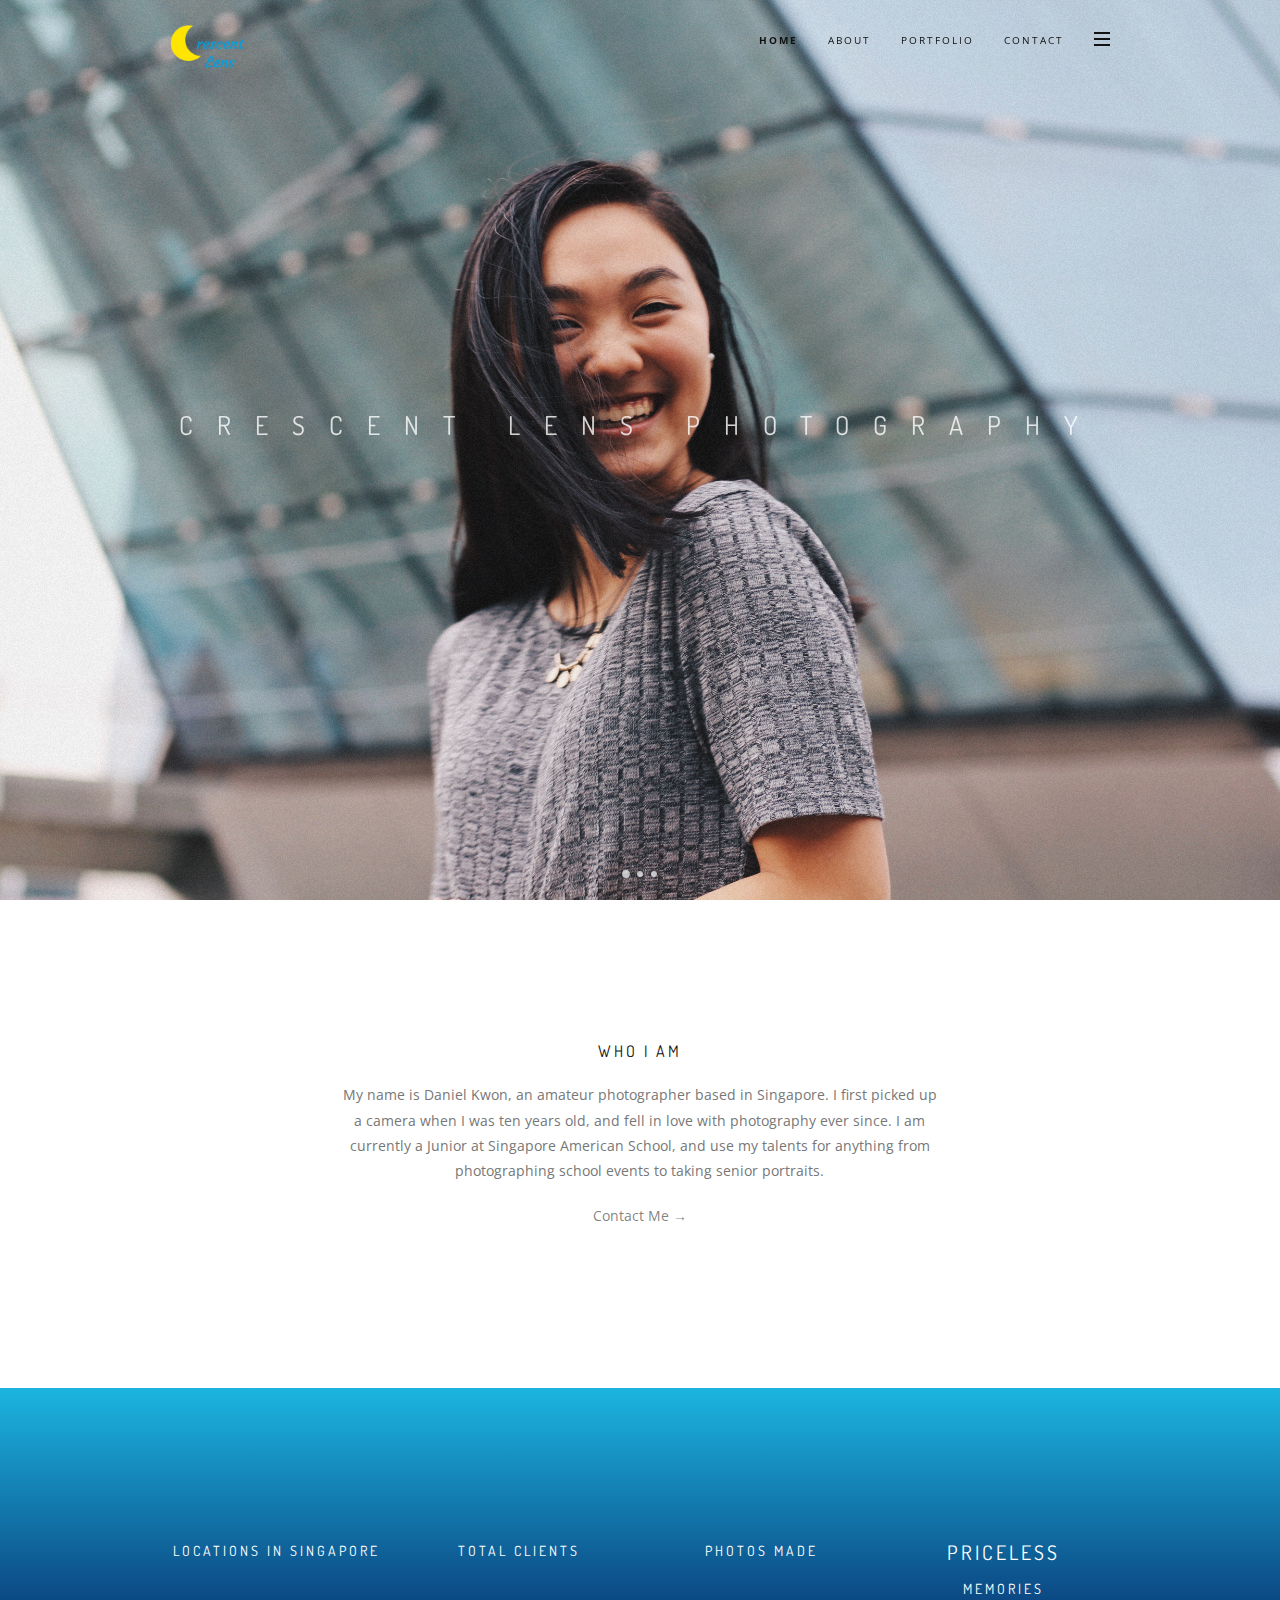
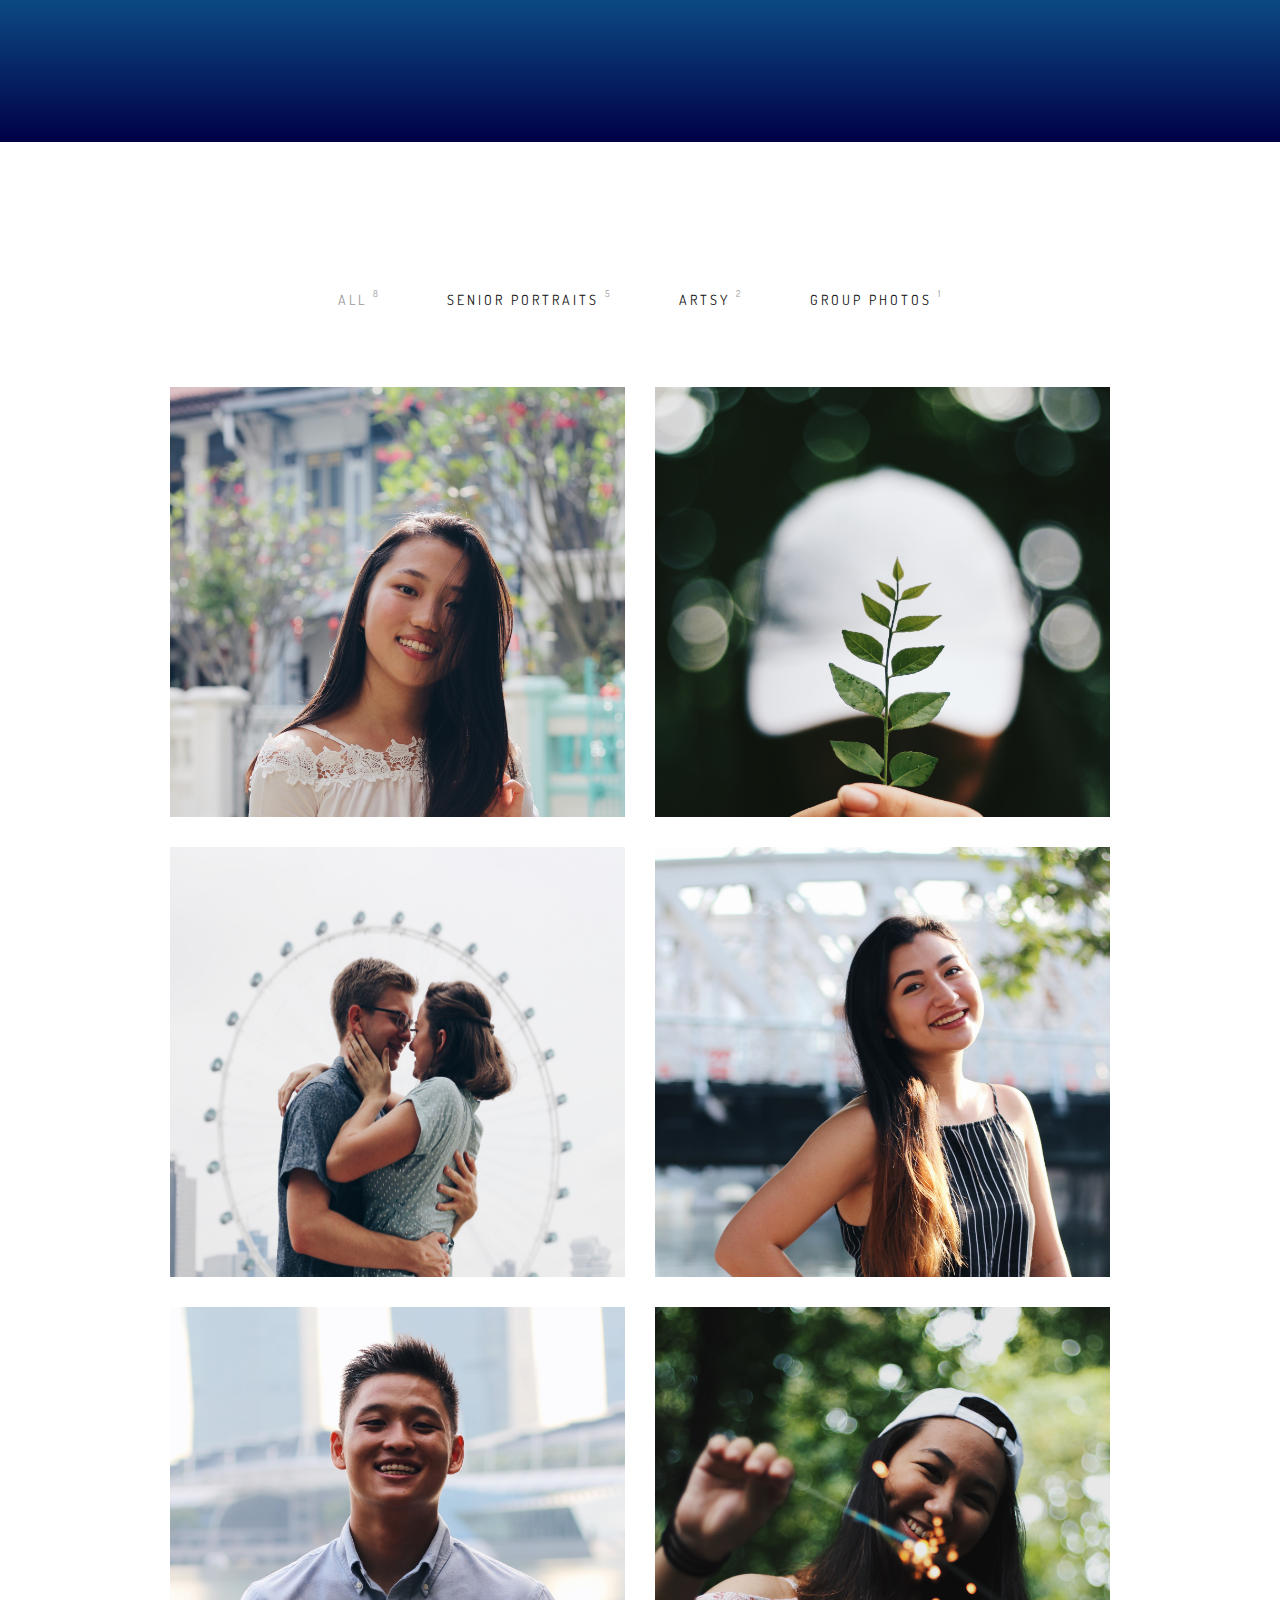
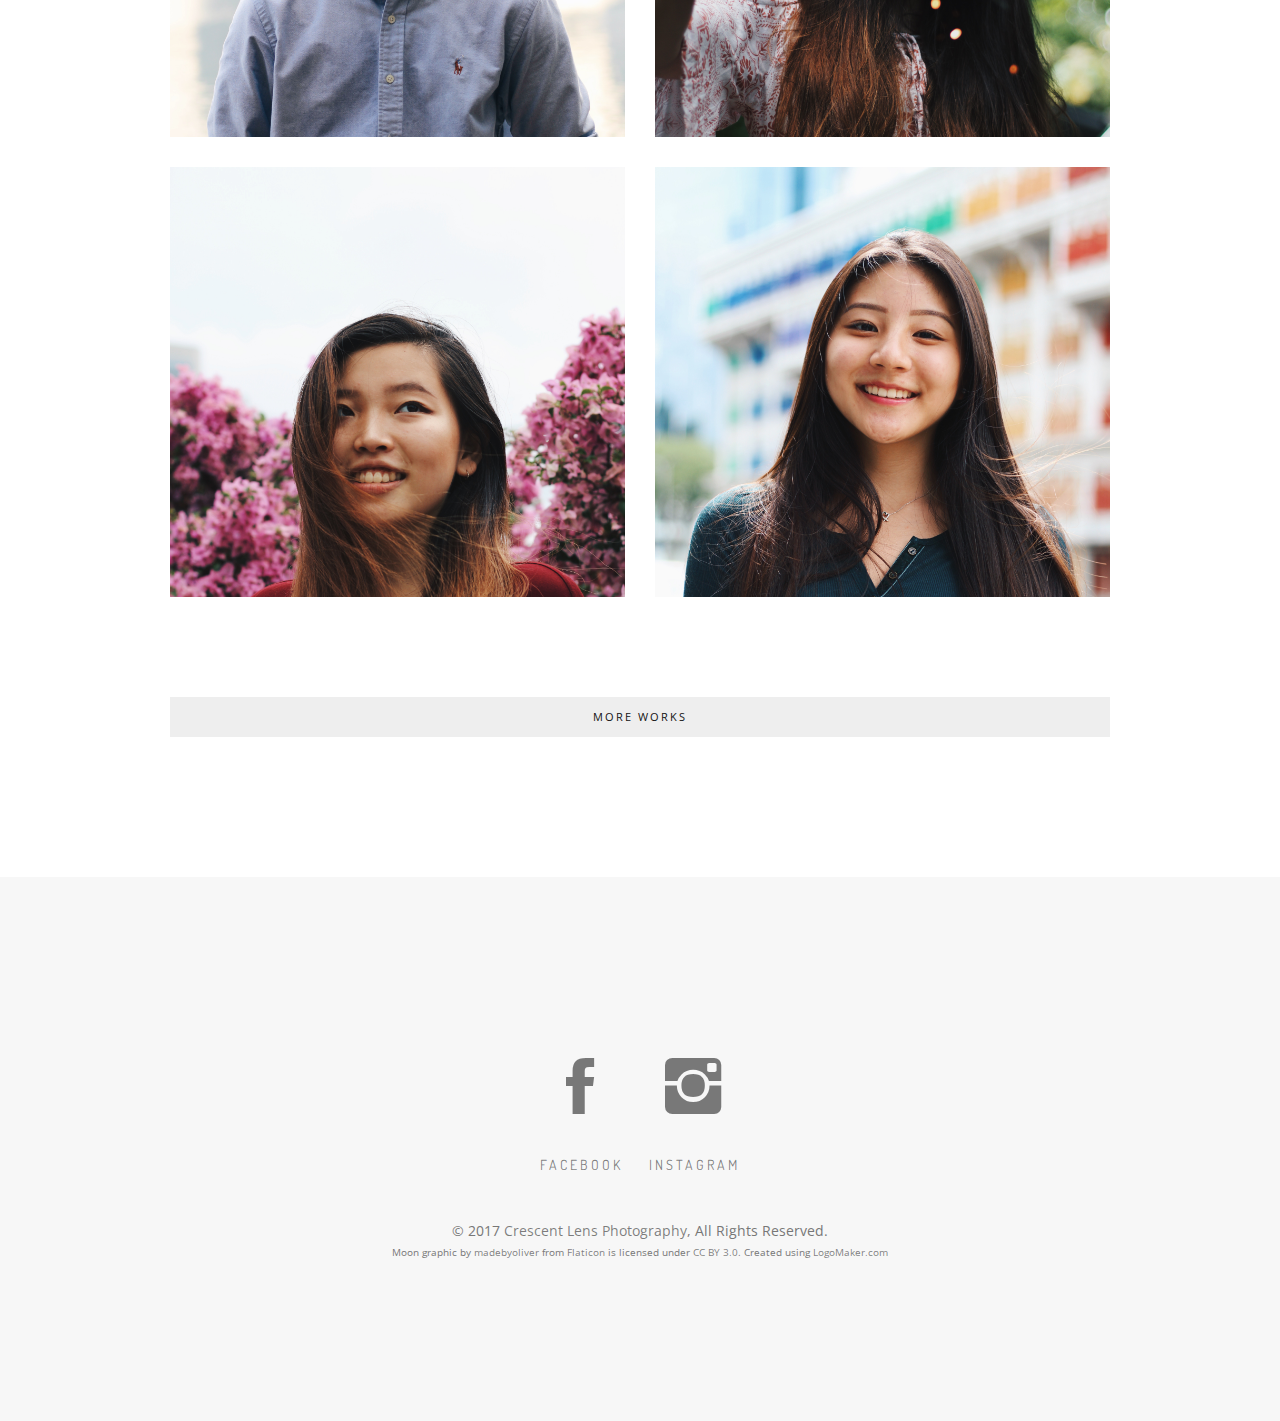
==== commit 6e1b0642: "Fixed numbers" ====
--- a/index.html
+++ b/index.html
@@ -500,7 +500,7 @@
 	<script src="assets/js/jquery.fitvids.js"></script>
 	<script src="assets/js/jquery.parallax-1.1.3.js"></script>
 	<script src="assets/js/smoothscroll.js"></script>
-	<!-- <script src="http://maps.google.com/maps/api/js?sensor=true"></script> -->
+	<script src="http://maps.google.com/maps/api/js?sensor=true"></script>
 	<script src="assets/js/gmaps.js"></script>
 	<script src="assets/js/contact.js"></script>
 	<script src="assets/js/custom.js"></script>
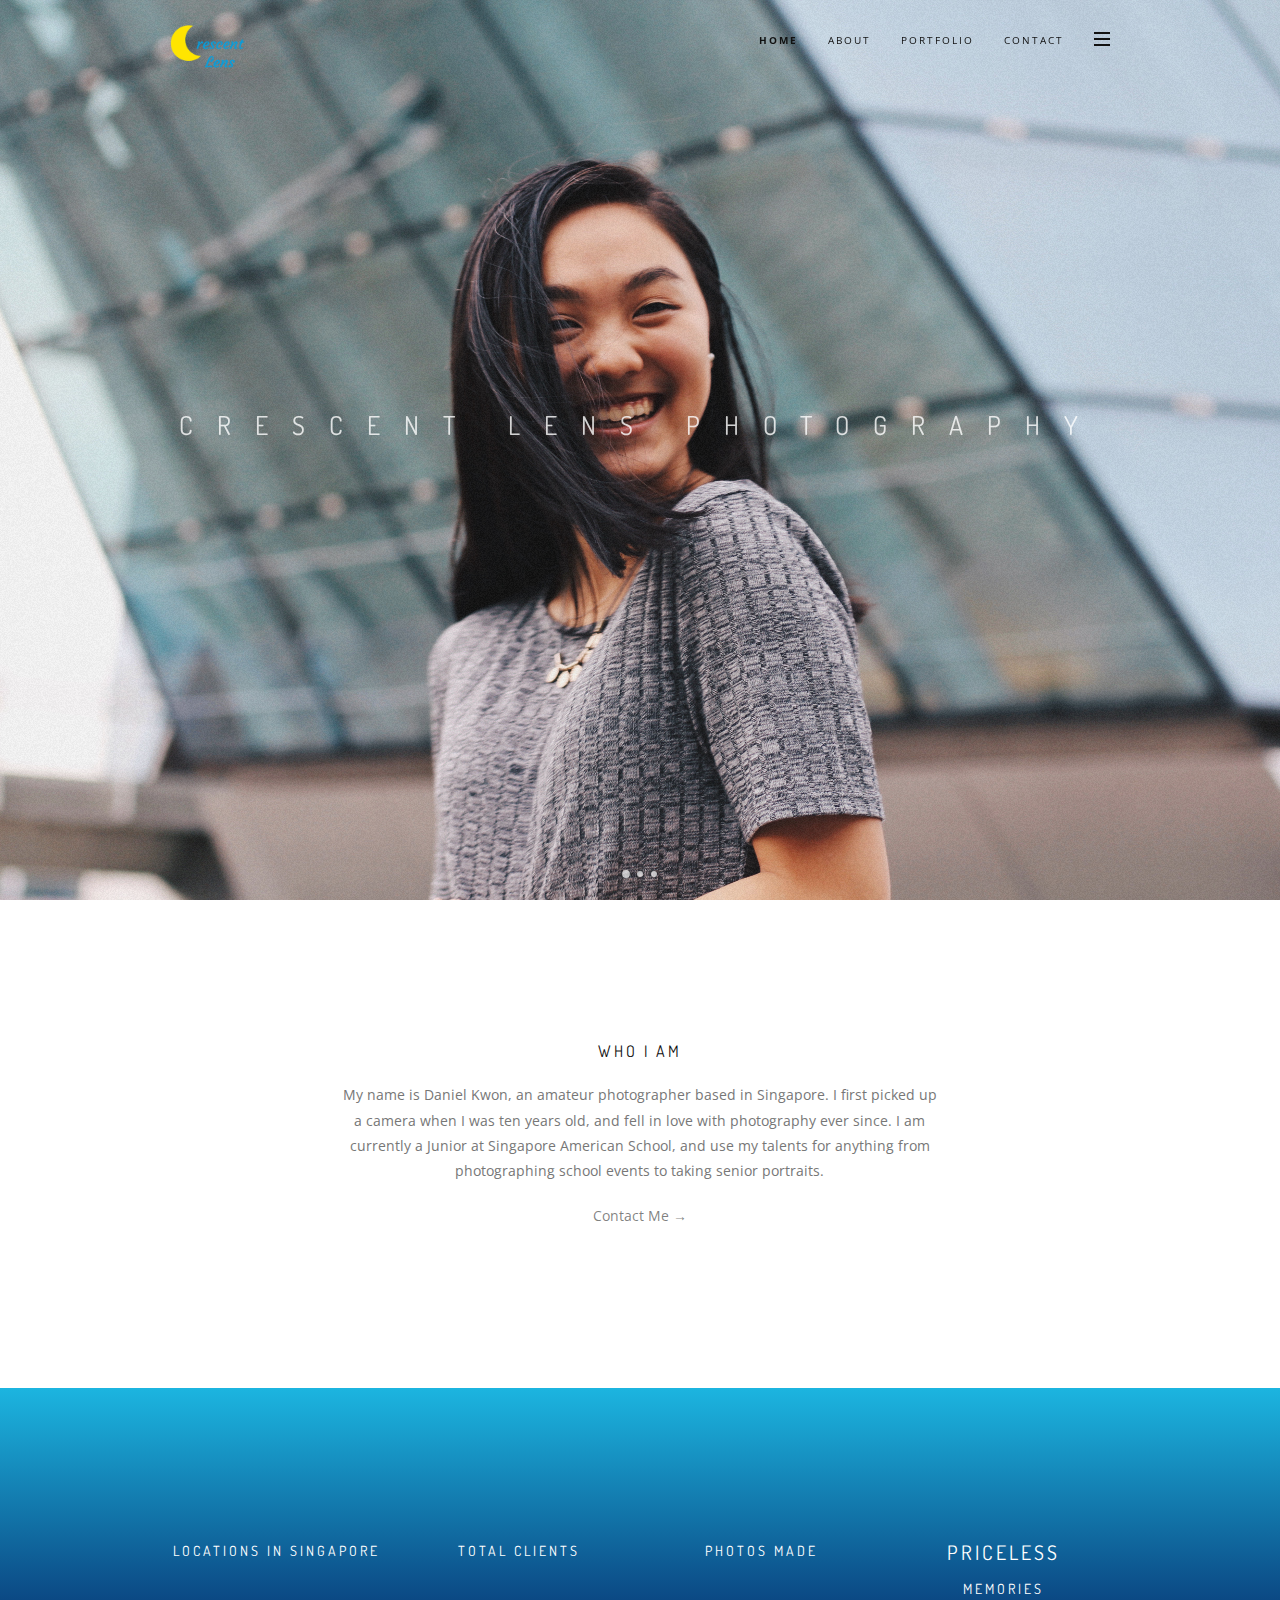
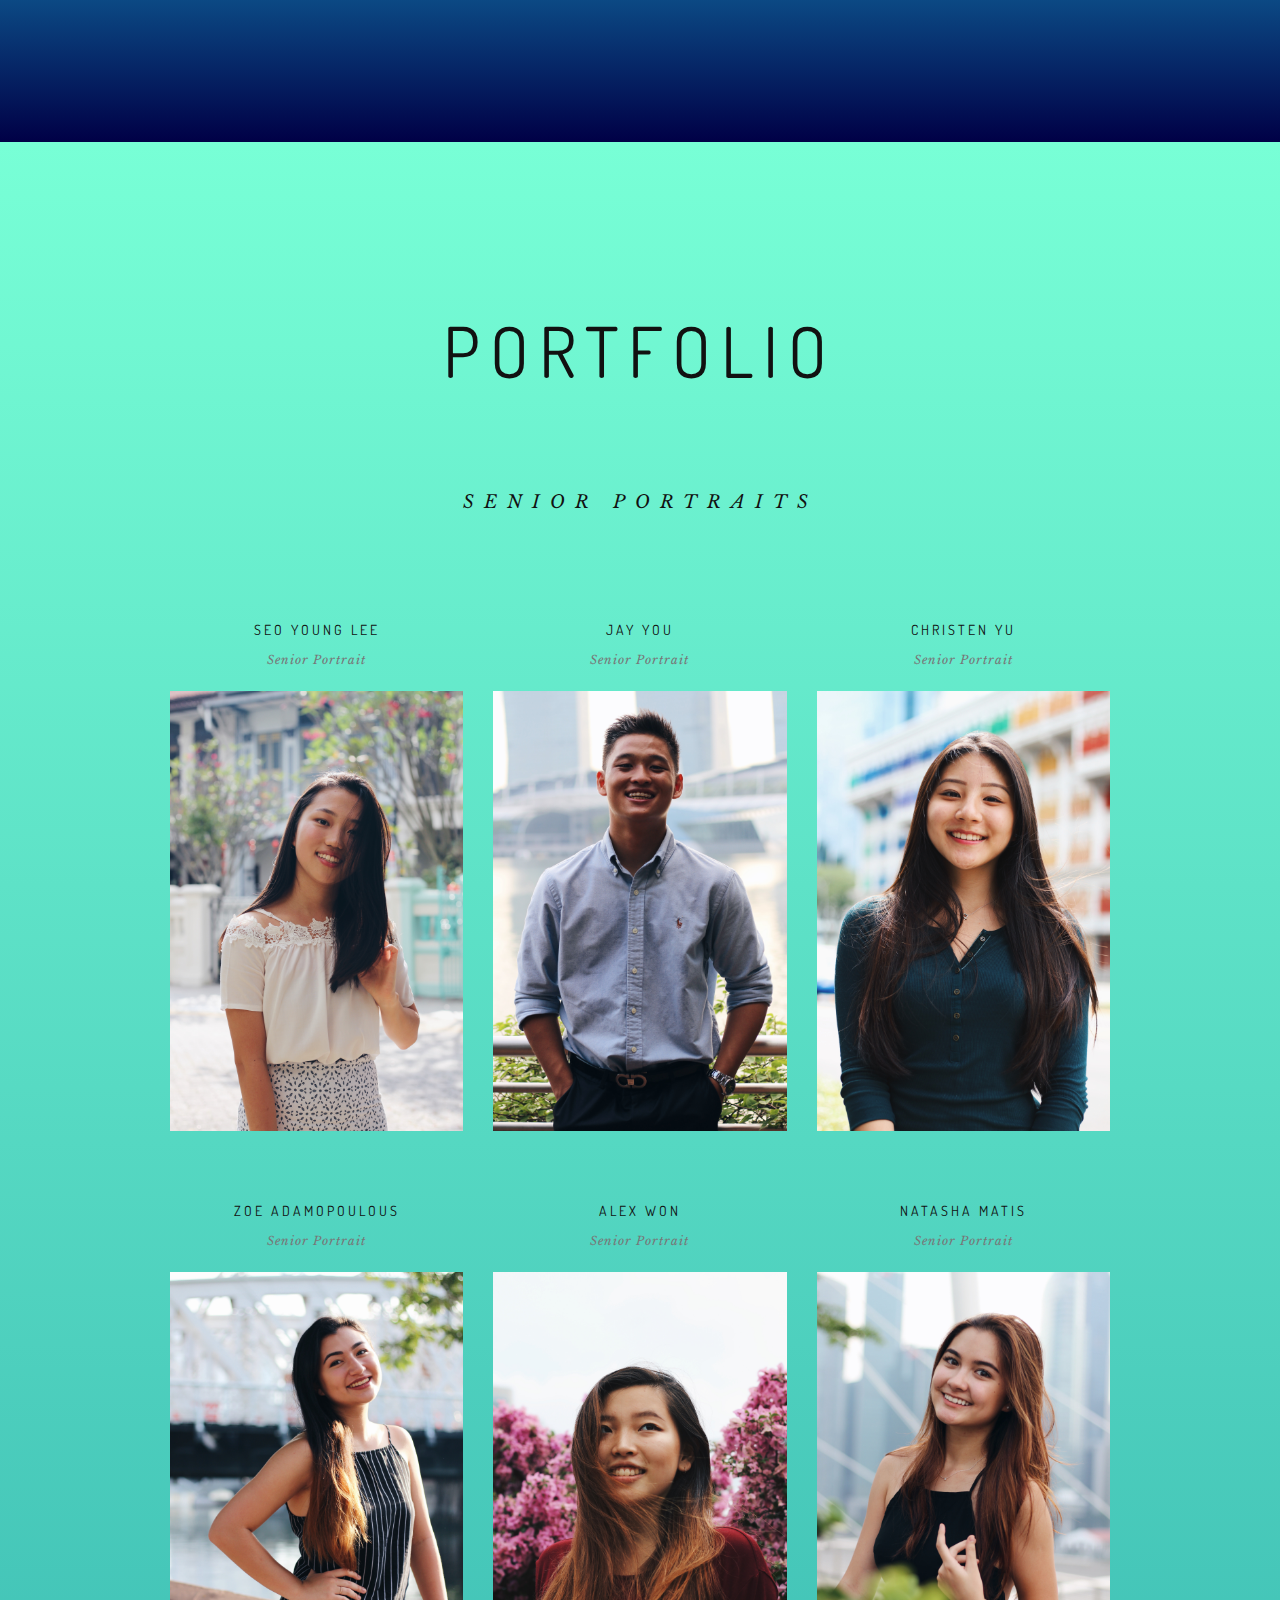
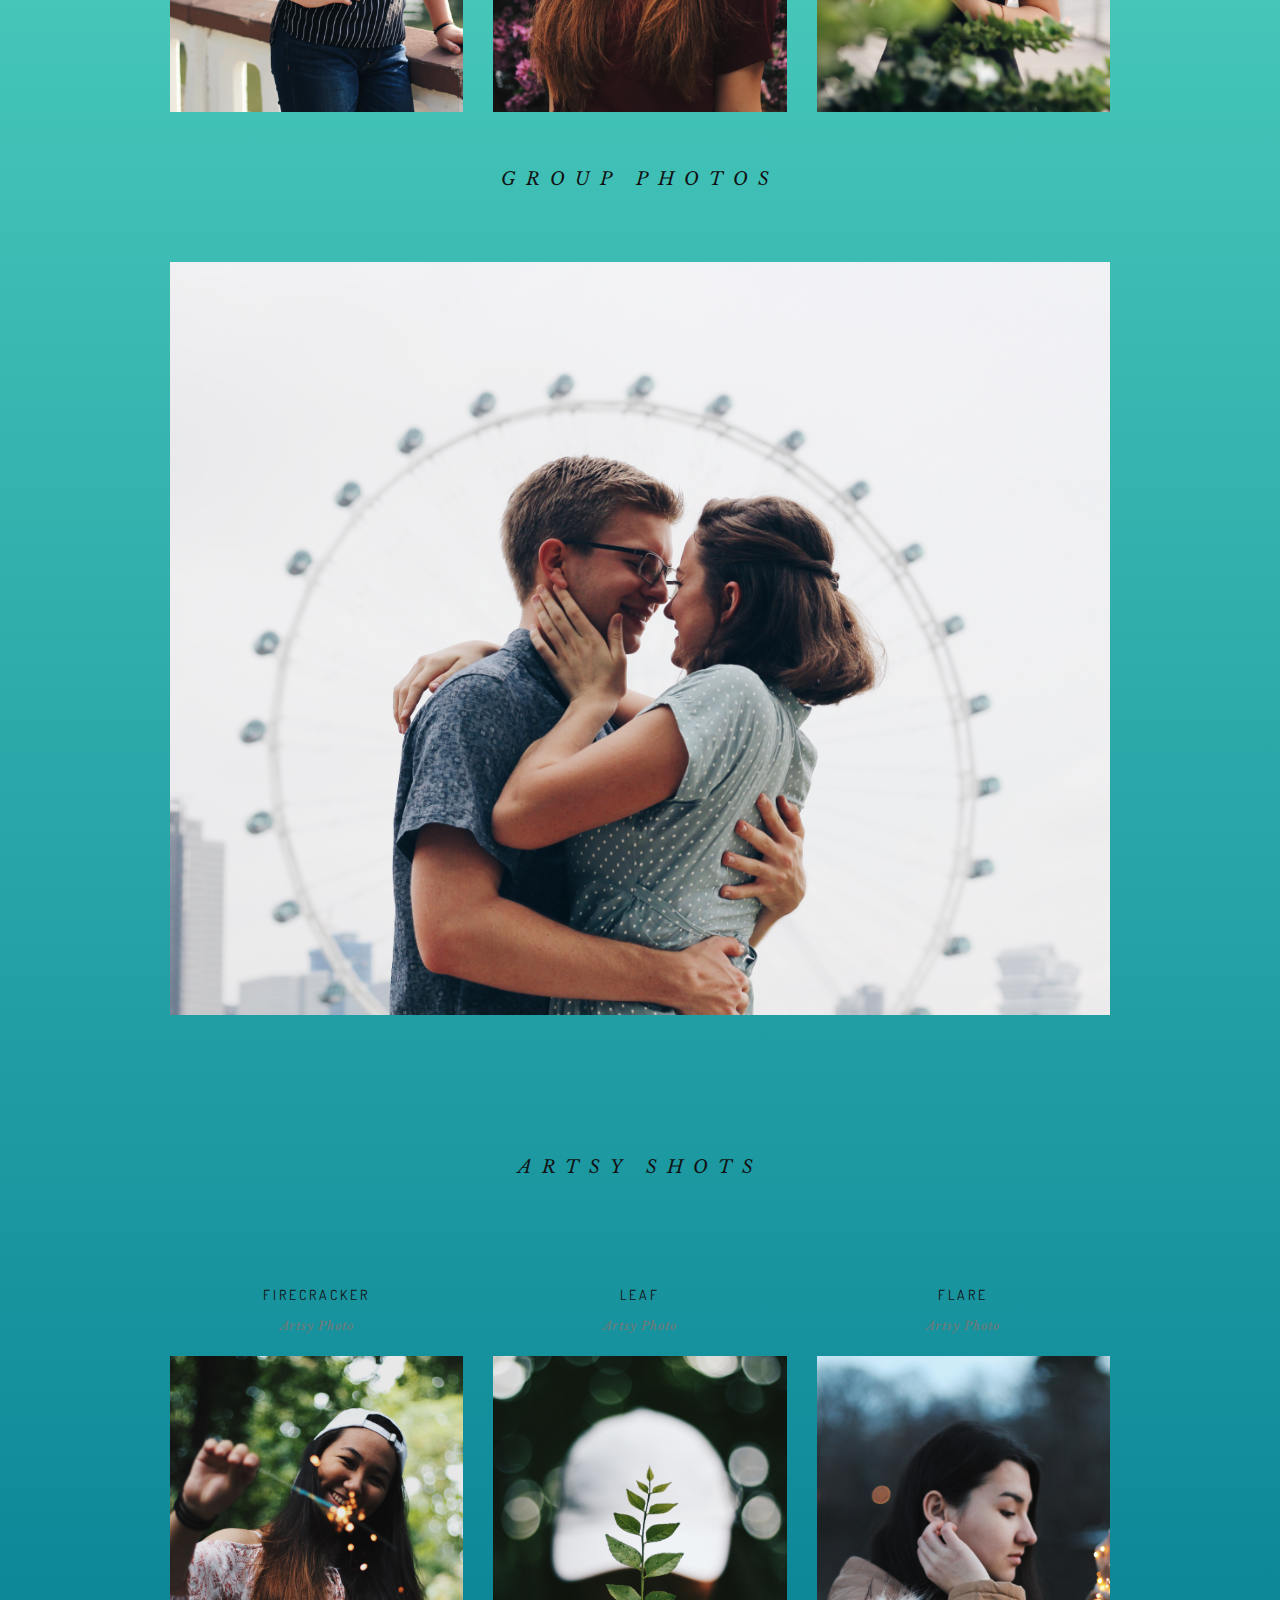
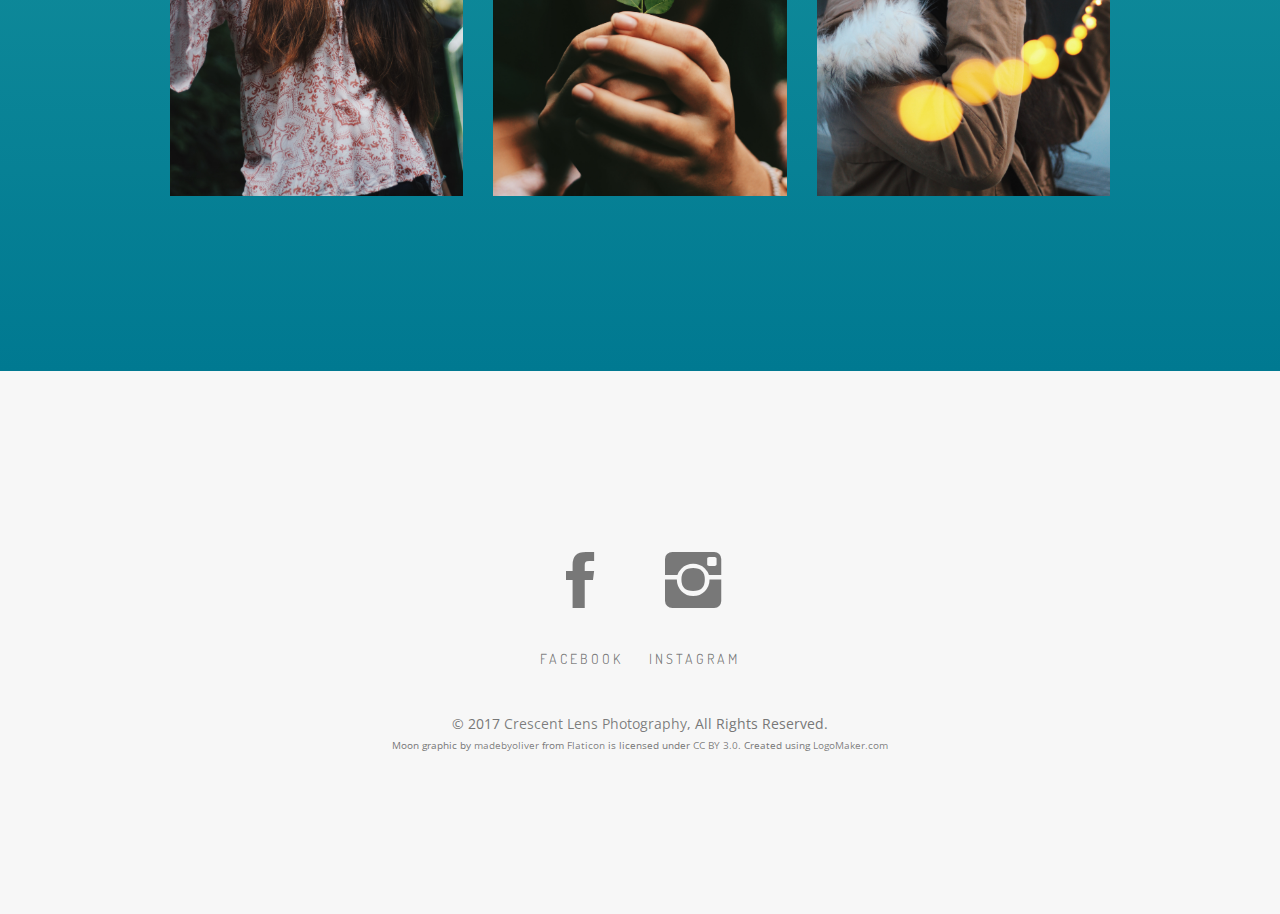
==== commit 0958bd7d: "Updated Index page to be same as portfolio" ====
--- a/index.html
+++ b/index.html
@@ -274,168 +274,175 @@
 		<!-- /COUNTERS -->
 
 		<!-- PORTFOLIO -->
-		<section id="portfolio" class="module">
+		<section class="module" id="portfolioStuff">
+
+			<h1 class="module-title font-alt" style="font-size: 70px">Portfolio</h1>
 
 			<div class="container">
-
-				<!-- FILTER -->
+				<div class="row">
+					<div class="col-sm-6 col-sm-offset-3">
+						<h1 class="module-title font-serif">Senior Portraits</h1>
+					</div>
+				</div>
+				<div class="row multi-columns-row">
+					<!-- GALLERY ITEM -->
+					<div class="col-sm-6 col-md-4 col-lg-4">
+						<div class="gallery-box">
+							<h5 class="gallery-box-title font-alt">Seo Young Lee</h5>
+							<div class="gallery-box-text font-serif">
+								Senior Portrait
+							</div>
+							<a href="assets/images/portraitPhotos/whitedressFocus.JPG" class="gallery" title="Seo Young Lee">
+								<img src="assets/images/portraitPhotos/whitedressFocus.JPG" alt="">
+							</a>
+						</div>
+					</div>
+					<!-- /GALLERY ITEM -->
+
+					<!-- GALLERY ITEM -->
+					<div class="col-sm-6 col-md-4 col-lg-4">
+						<div class="gallery-box">
+							<h5 class="gallery-box-title font-alt">Jay You</h5>
+							<div class="gallery-box-text font-serif">
+								Senior Portrait
+							</div>
+							<a href="assets/images/portraitPhotos/laughingMBS.JPG" class="gallery" title="Jay You">
+								<img src="assets/images/portraitPhotos/laughingMBS.JPG" alt="">
+							</a>
+						</div>
+					</div>
+					<!-- /GALLERY ITEM -->
+
+					<!-- GALLERY ITEM -->
+					<div class="col-sm-6 col-md-4 col-lg-4">
+						<div class="gallery-box">
+							<h5 class="gallery-box-title font-alt">Christen Yu</h5>
+							<div class="gallery-box-text font-serif">
+								Senior Portrait
+							</div>
+							<a href="assets/images/portraitPhotos/bluePortrait.JPG" class="gallery" title="Christen Yu">
+								<img src="assets/images/portraitPhotos/bluePortrait.JPG" alt="">
+							</a>
+						</div>
+					</div>
+					<!-- /GALLERY ITEM -->
+
+					<!-- GALLERY ITEM -->
+					<div class="col-sm-6 col-md-4 col-lg-4">
+						<div class="gallery-box">
+							<h5 class="gallery-box-title font-alt">Zoe Adamopoulous</h5>
+							<div class="gallery-box-text font-serif">
+								Senior Portrait
+							</div>
+							<a href="assets/images/portraitPhotos/smilingBridge.JPG" class="gallery" title="Zoe Adamopoulous">
+								<img src="assets/images/portraitPhotos/smilingBridge.JPG" alt="">
+							</a>
+						</div>
+					</div>
+					<!-- /GALLERY ITEM -->
+
+					<!-- GALLERY ITEM -->
+					<div class="col-sm-6 col-md-4 col-lg-4">
+						<div class="gallery-box">
+							<h5 class="gallery-box-title font-alt">Alex Won</h5>
+							<div class="gallery-box-text font-serif">
+								Senior Portrait
+							</div>
+							<a href="assets/images/portraitPhotos/orchidGal.JPG" class="gallery" title="Alex Won">
+								<img src="assets/images/portraitPhotos/orchidGal.JPG" alt="">
+							</a>
+						</div>
+					</div>
+					<!-- /GALLERY ITEM -->
+
+					<!-- GALLERY ITEM -->
+					<div class="col-sm-6 col-md-4 col-lg-4">
+						<div class="gallery-box">
+							<h5 class="gallery-box-title font-alt">Natasha Matis</h5>
+							<div class="gallery-box-text font-serif">
+								Senior Portrait
+							</div>
+							<a href="assets/images/portraitPhotos/phalanges.JPG" class="gallery" title="Natasha Matis">
+								<img src="assets/images/portraitPhotos/phalanges.JPG" alt="">
+							</a>
+						</div>
+					</div>
+					<!-- /GALLERY ITEM -->
+
+				</div>
+
+				<div class="row">
+					<div class="col-sm-6 col-sm-offset-3" style="padding-bot: 50px">
+						<h1 class="module-title font-serif">Group Photos</h1>
+					</div>
+				</div>
+
+				<!-- PORTFOLIO CONTENT -->
 				<div class="row">
 
 					<div class="col-sm-12">
-						<ul id="filters" class="filters font-alt">
-							<li><a href="#" data-filter="*" class="current">All <sup><small>8</small></sup></a></li>
-							<li><a href="#" data-filter=".senior">Senior Portraits <sup><small>5</small></sup></a></li>
-							<li><a href="#" data-filter=".artsy">Artsy <sup><small>2</small></sup></a></li>
-							<li><a href="#" data-filter=".group">Group Photos <sup><small>1</small></sup></a></li>
-						</ul>
-					</div>
-
-				</div>
-				<!-- /FILTER -->
-
-				<!-- WORKS GRID -->
-				<div class="row">
-
-					<div id="works-grid" class="works-grid works-hover-w">
-
-						<!-- DO NOT DELETE THIS DIV -->
-						<div class="grid-sizer"></div>
-
-						<!-- PORTFOLIO ITEM -->
-						<div class="work-item wide-tall senior">
-							<a href="portfolio.html">
-								<img src="assets/images/portraitPhotos/whitedressFocus.JPG" alt="">
-								<div class="work-caption font-alt">
-									<h3 class="work-title">Seo Young Lee</h3>
-									<div class="work-descr">
-										Senior Portrait
-									</div>
-								</div>
-							</a>
-						</div>
-						<!-- /PORTFOLIO ITEM -->
-
-						<!-- PORTFOLIO ITEM -->
-						<div class="work-item wide-tall artsy">
-							<a href="portfolio.html">
+
+						<!-- IMAGE WITH CAPTION -->
+						<div class="image-caption">
+							<!-- <div class="caption-text text-dark">
+								<h3 class="font-alt">Couple Photos</h3>
+								<p class="font-serif">Beauty by the Bay</p>
+							</div> -->
+							<img src="assets/images/portraitPhotos/lovebirds.JPG" alt="">
+						</div>
+						<!-- /IMAGE WITH CAPTION -->
+
+					</div>
+
+				</div>
+				<!-- /PORTFOLIO CONTENT -->
+
+				<div class="row">
+					<div class="col-sm-6 col-sm-offset-3" style="padding-top: 100px">
+						<h1 class="module-title font-serif">Artsy Shots</h1>
+					</div>
+				</div>
+
+				<div class="row multi-columns-row">
+					<!-- GALLERY ITEM -->
+					<div class="col-sm-6 col-md-4 col-lg-4">
+						<div class="gallery-box">
+							<h5 class="gallery-box-title font-alt">Firecracker</h5>
+							<div class="gallery-box-text font-serif">
+								Artsy Photo
+							</div>
+							<a href="assets/images/portraitPhotos/firestick.JPG" class="gallery" title="Fire">
+								<img src="assets/images/portraitPhotos/firestick.JPG" alt="">
+							</a>
+						</div>
+					</div>
+					<!-- /GALLERY ITEM -->
+					<div class="col-sm-6 col-md-4 col-lg-4">
+						<div class="gallery-box">
+							<h5 class="gallery-box-title font-alt">Leaf</h5>
+							<div class="gallery-box-text font-serif">
+								Artsy Photo
+							</div>
+							<a href="assets/images/portraitPhotos/leaf.JPG" class="gallery" title="Leaf">
 								<img src="assets/images/portraitPhotos/leaf.JPG" alt="">
-								<div class="work-caption font-alt">
-									<h3 class="work-title">Rachel Lee</h3>
-									<div class="work-descr">
-										Leaf
-									</div>
-								</div>
-							</a>
-						</div>
-						<!-- /PORTFOLIO ITEM -->
-
-						<!-- PORTFOLIO ITEM -->
-						<div class="work-item wide-tall group">
-							<a href="portfolio.html">
-								<img src="assets/images/portraitPhotos/lovebirds.JPG" alt="" style="height: 100%">
-								<div class="work-caption font-alt">
-									<h3 class="work-title">Liam Stanton and Sydney Brown</h3>
-									<div class="work-descr">
-										Couple Photo
-									</div>
-								</div>
-							</a>
-						</div>
-						<!-- /PORTFOLIO ITEM -->
-
-						<!-- PORTFOLIO ITEM -->
-						<div class="work-item wide-tall senior">
-							<a href="portfolio.html">
-								<img src="assets/images/portraitPhotos/smilingBridge.JPG" alt="">
-								<div class="work-caption font-alt">
-									<h3 class="work-title">Zoe Adamopoulous</h3>
-									<div class="work-descr">
-										Senior Portrait
-									</div>
-								</div>
-							</a>
-						</div>
-						<!-- /PORTFOLIO ITEM -->
-
-						<!-- PORTFOLIO ITEM -->
-						<div class="work-item wide-tall senior">
-							<a href="portfolio.html">
-								<img src="assets/images/portraitPhotos/laughingMBS.JPG" alt="">
-								<div class="work-caption font-alt">
-									<h3 class="work-title">Jay You</h3>
-									<div class="work-descr">
-										Senior Portrait
-									</div>
-								</div>
-							</a>
-						</div>
-						<!-- /PORTFOLIO ITEM -->
-						<div class="work-item wide-tall artsy">
-							<a href="portfolio.html">
-								<img src="assets/images/portraitPhotos/firestick.JPG" alt="">
-								<div class="work-caption font-alt">
-									<h3 class="work-title">Rachel Lee</h3>
-									<div class="work-descr">
-										Firecracker
-									</div>
-								</div>
-							</a>
-						</div>
-						<!-- PORTFOLIO ITEM -->
-
-						<!-- /PORTFOLIO ITEM -->
-
-						<!-- PORTFOLIO ITEM -->
-						<div class="work-item wide-tall senior">
-							<a href="portfolio.html">
-								<img src="assets/images/portraitPhotos/orchidGal.JPG" alt="">
-								<div class="work-caption font-alt">
-									<h3 class="work-title">Alex Won</h3>
-									<div class="work-descr">
-										Senior Portrait
-									</div>
-								</div>
-							</a>
-						</div>
-						<!-- /PORTFOLIO ITEM -->
-
-						<!-- PORTFOLIO ITEM -->
-						<div class="work-item wide-tall senior">
-							<a href="portfolio.html">
-								<img src="assets/images/portraitPhotos/bluePortrait.JPG" alt="">
-								<div class="work-caption font-alt">
-									<h3 class="work-title">Christen Yu</h3>
-									<div class="work-descr">
-										Senior Portrait
-									</div>
-								</div>
-							</a>
-						</div>
-						<!-- /PORTFOLIO ITEM -->
-
-						<!-- PORTFOLIO ITEM -->
-						<!-- /PORTFOLIO ITEM -->
-
-
-					</div>
-
-				</div>
-				<!-- /WORKS GRID -->
-
-				<!-- SHOW MORE -->
-				<div class="row m-t-70 text-center wow fadeInUp">
-					<div class="col-sm-12">
-						<a href="portfolio.html">
-							<button class="btn btn-block btn-lg btn-g show-more">More works</button>
-						</a>
-
-					</div>
-				</div>
-				<!-- /SHOW MORE -->
-
-			</div>
-
-		</section>
+							</a>
+						</div>
+					</div>
+					<div class="col-sm-6 col-md-4 col-lg-4">
+						<div class="gallery-box">
+							<h5 class="gallery-box-title font-alt">Flare</h5>
+							<div class="gallery-box-text font-serif">
+								Artsy Photo
+							</div>
+							<a href="assets/images/portraitPhotos/arcticWear.JPG" class="gallery" title="Fire">
+								<img src="assets/images/portraitPhotos/arcticWear.JPG" alt="">
+							</a>
+						</div>
+					</div>
+
+				</div>
+
+			</section>
 		<!-- /PORTFOLIO -->
 
 		<!-- FOOTER -->
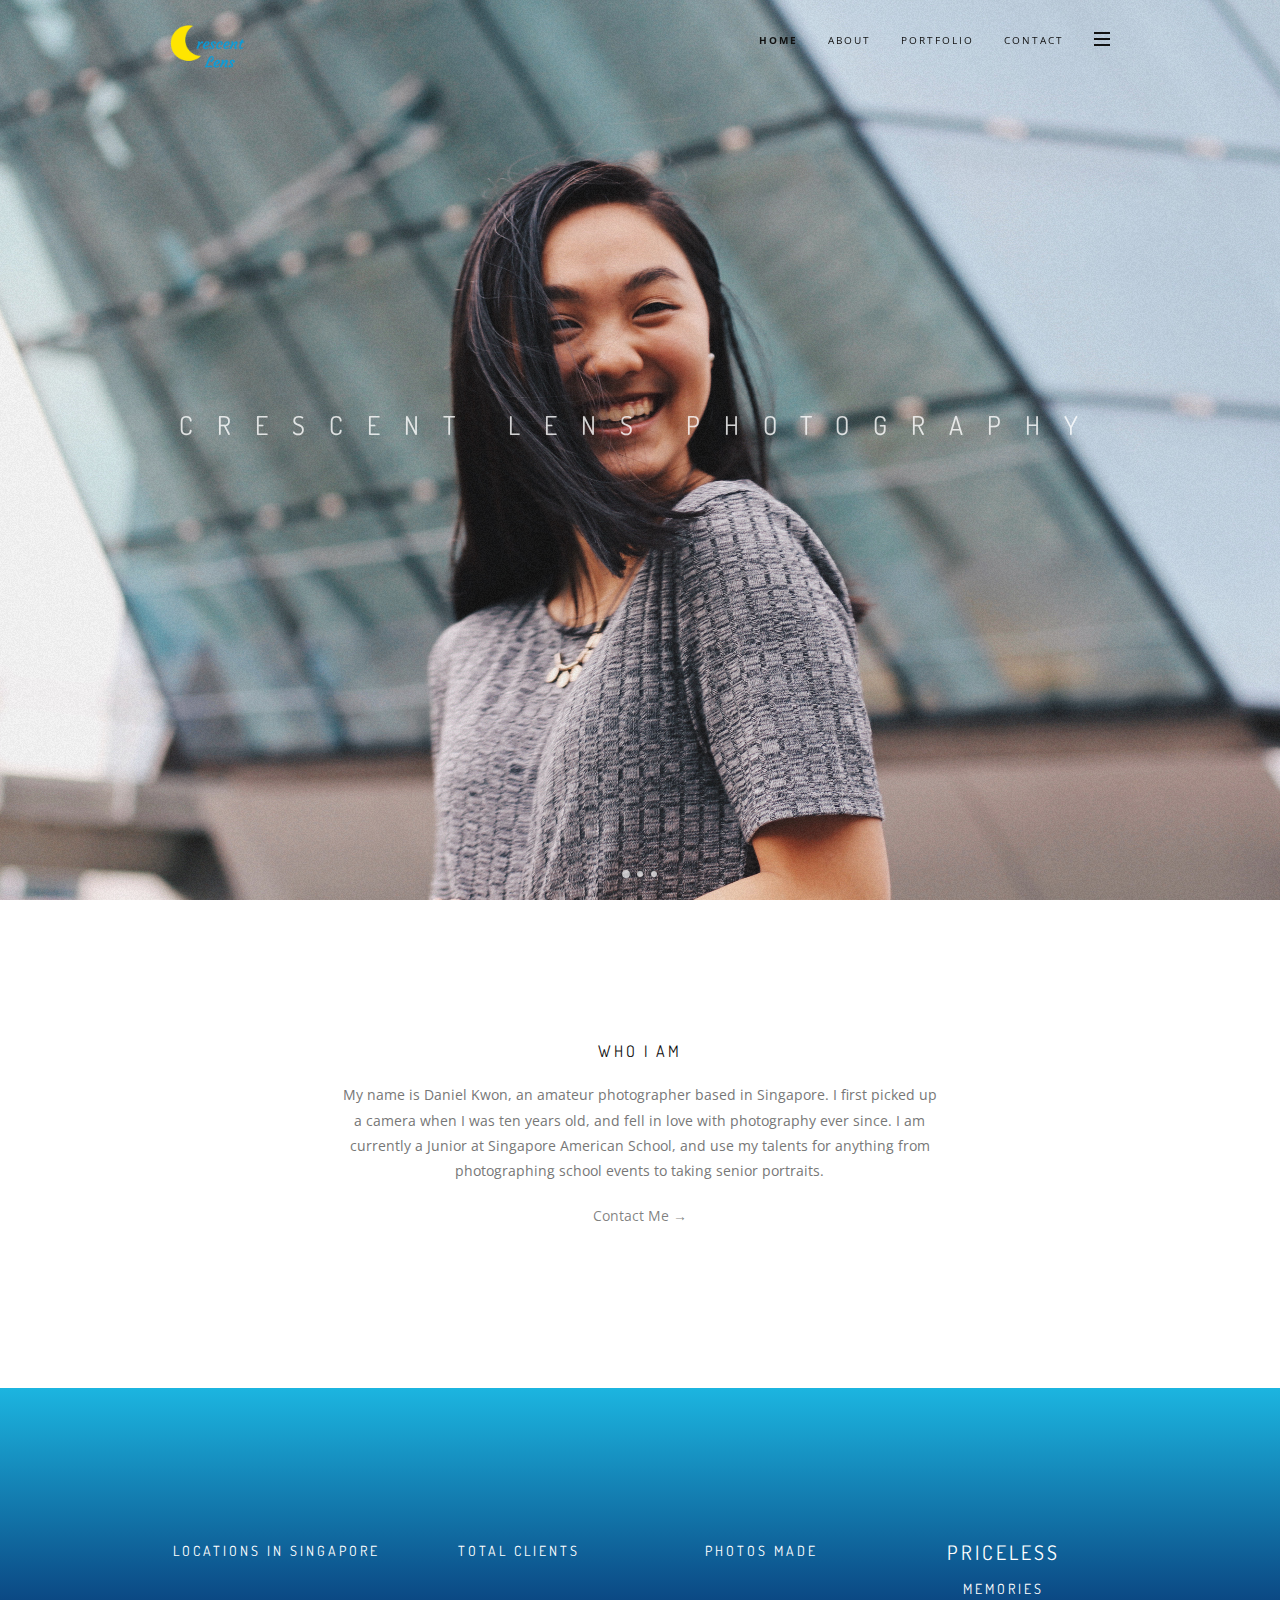
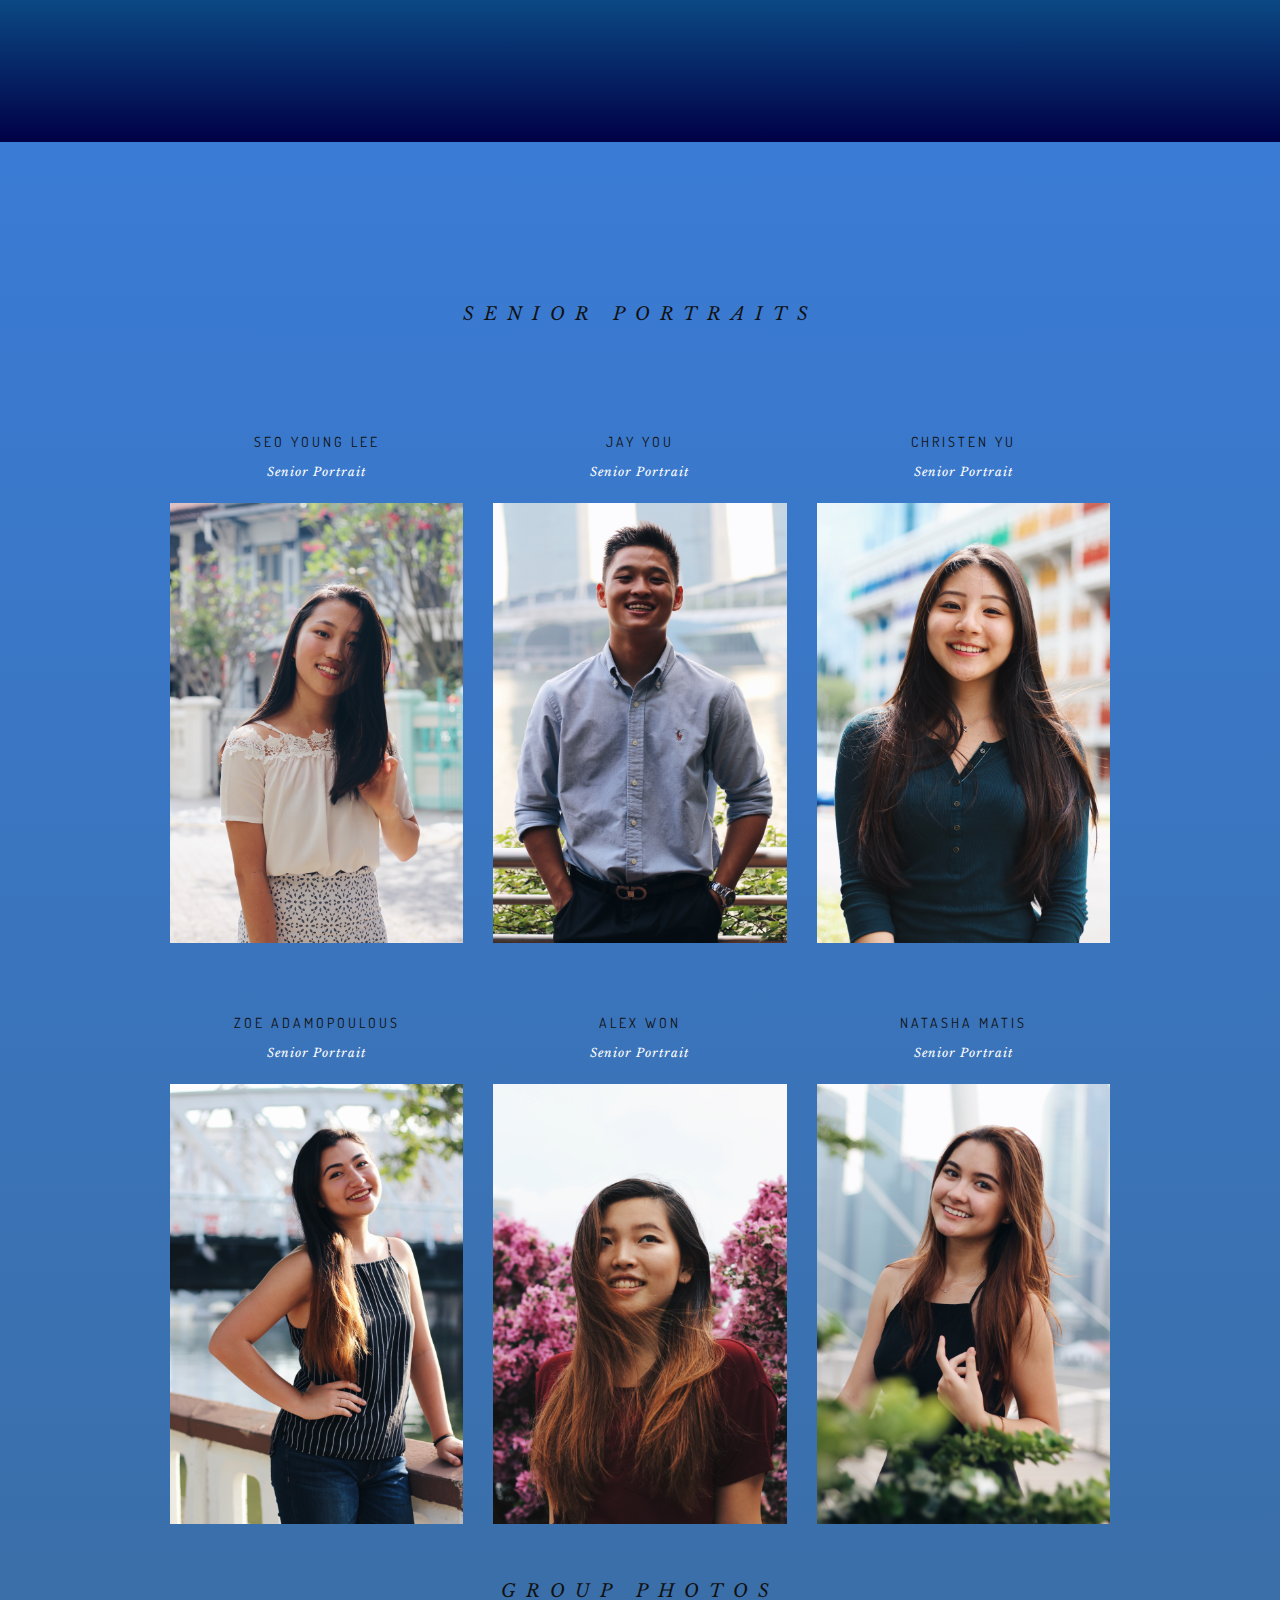
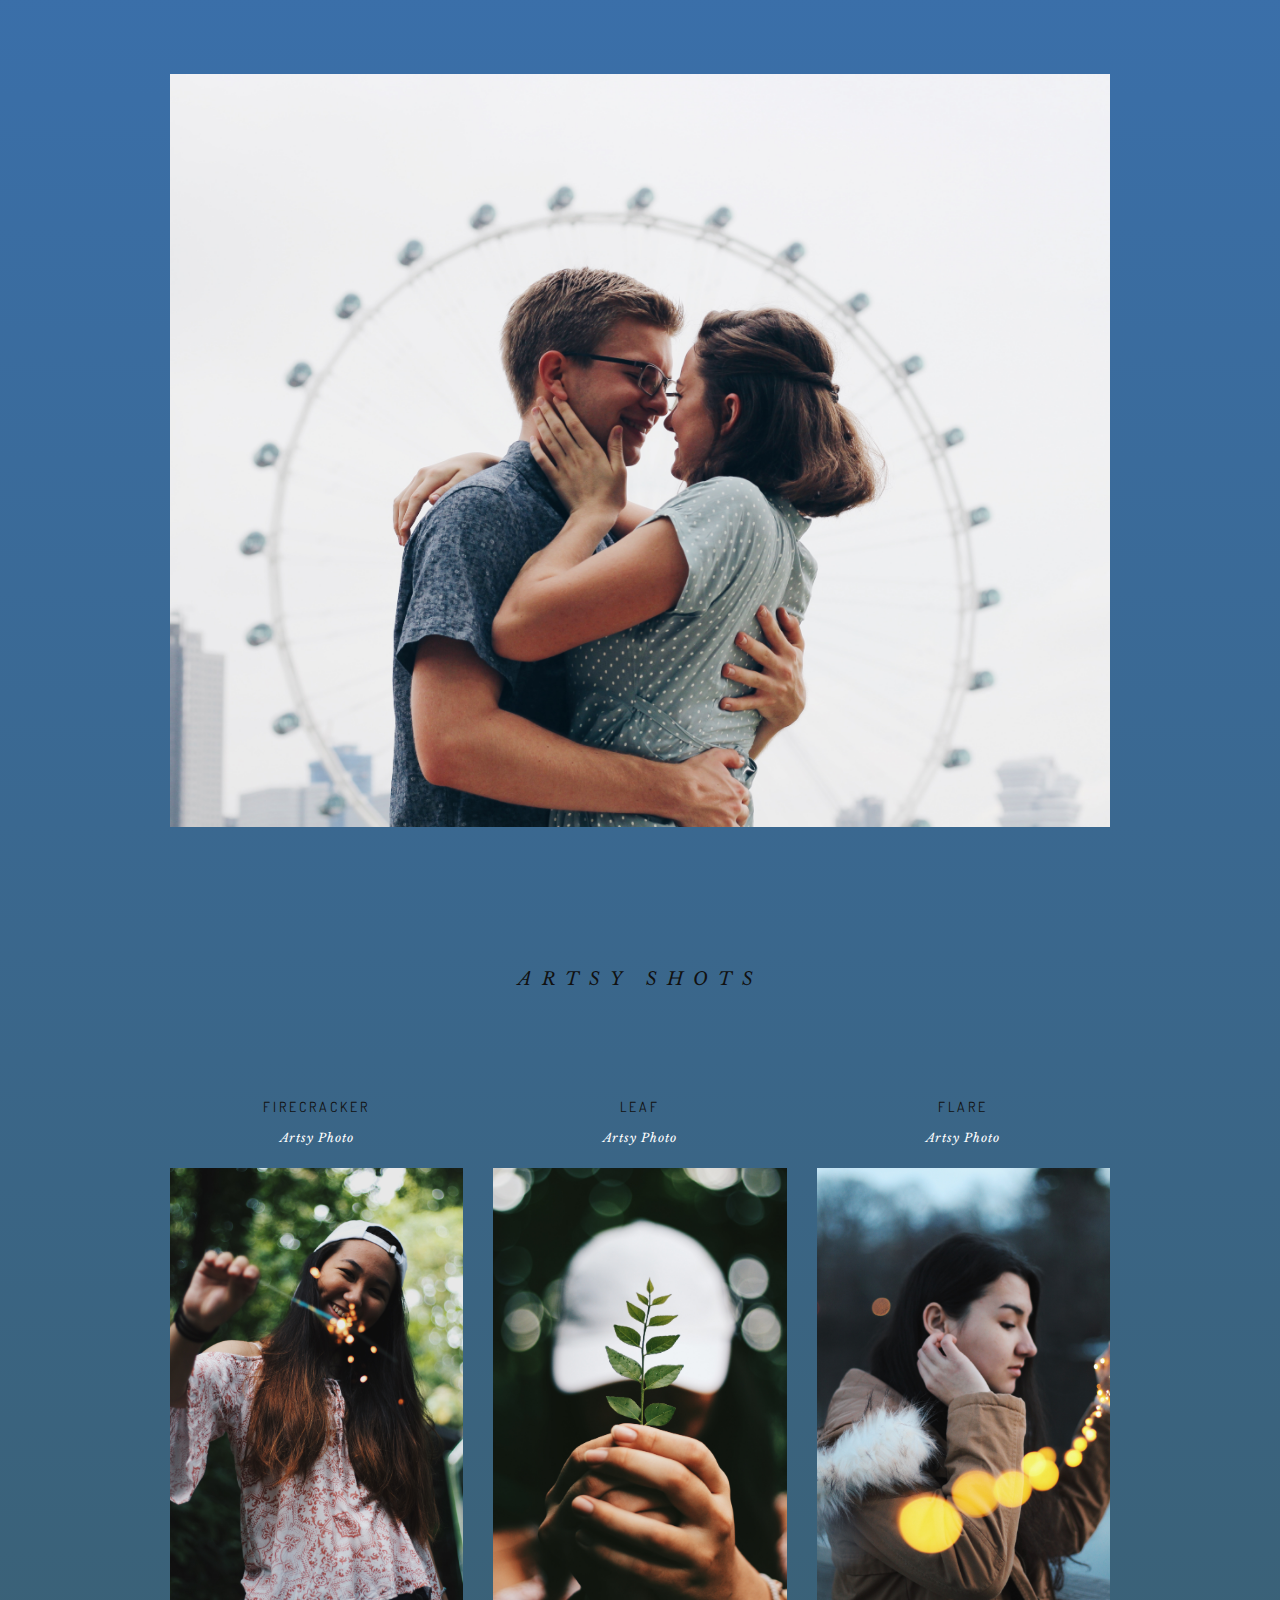
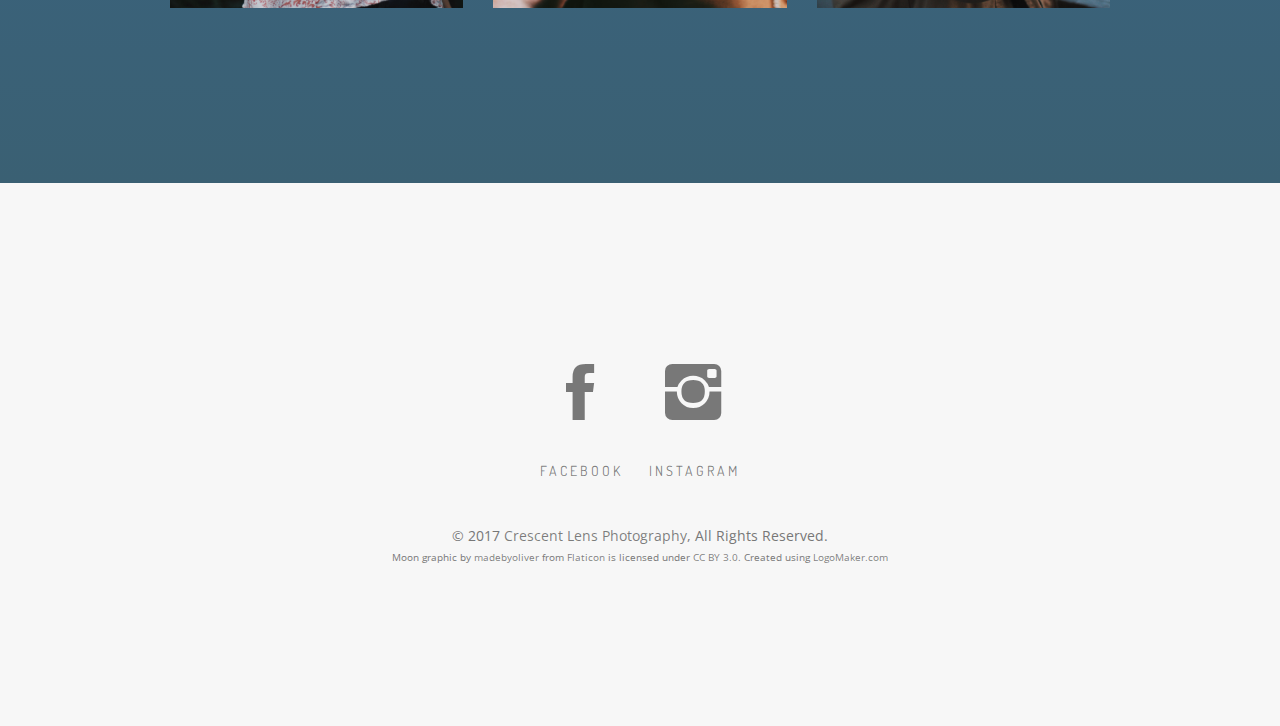
==== commit 3c00606c: "Changed Styles" ====
--- a/index.html
+++ b/index.html
@@ -275,9 +275,6 @@
 
 		<!-- PORTFOLIO -->
 		<section class="module" id="portfolioStuff">
-
-			<h1 class="module-title font-alt" style="font-size: 70px">Portfolio</h1>
-
 			<div class="container">
 				<div class="row">
 					<div class="col-sm-6 col-sm-offset-3">
--- a/assets/css/style.css
+++ b/assets/css/style.css
@@ -40,10 +40,10 @@
 }
 
 #portfolioStuff {
-	background: #007991;  /* fallback for old browsers */
-	background: -webkit-linear-gradient(to bottom, #78ffd6, #007991);  /* Chrome 10-25, Safari 5.1-6 */
-	background: linear-gradient(to bottom, #78ffd6, #007991); /* W3C, IE 10+/ Edge, Firefox 16+, Chrome 26+, Opera 12+, Safari 7+ */
-
+	background: #3a7bd5;  /* fallback for old browsers */
+	background: -webkit-linear-gradient(to top, #3a6073, #3a7bd5);  /* Chrome 10-25, Safari 5.1-6 */
+	background: linear-gradient(to top, #3a6073, #3a7bd5); /* W3C, IE 10+/ Edge, Firefox 16+, Chrome 26+, Opera 12+, Safari 7+ */
+	color: white
 }
 
 #services {
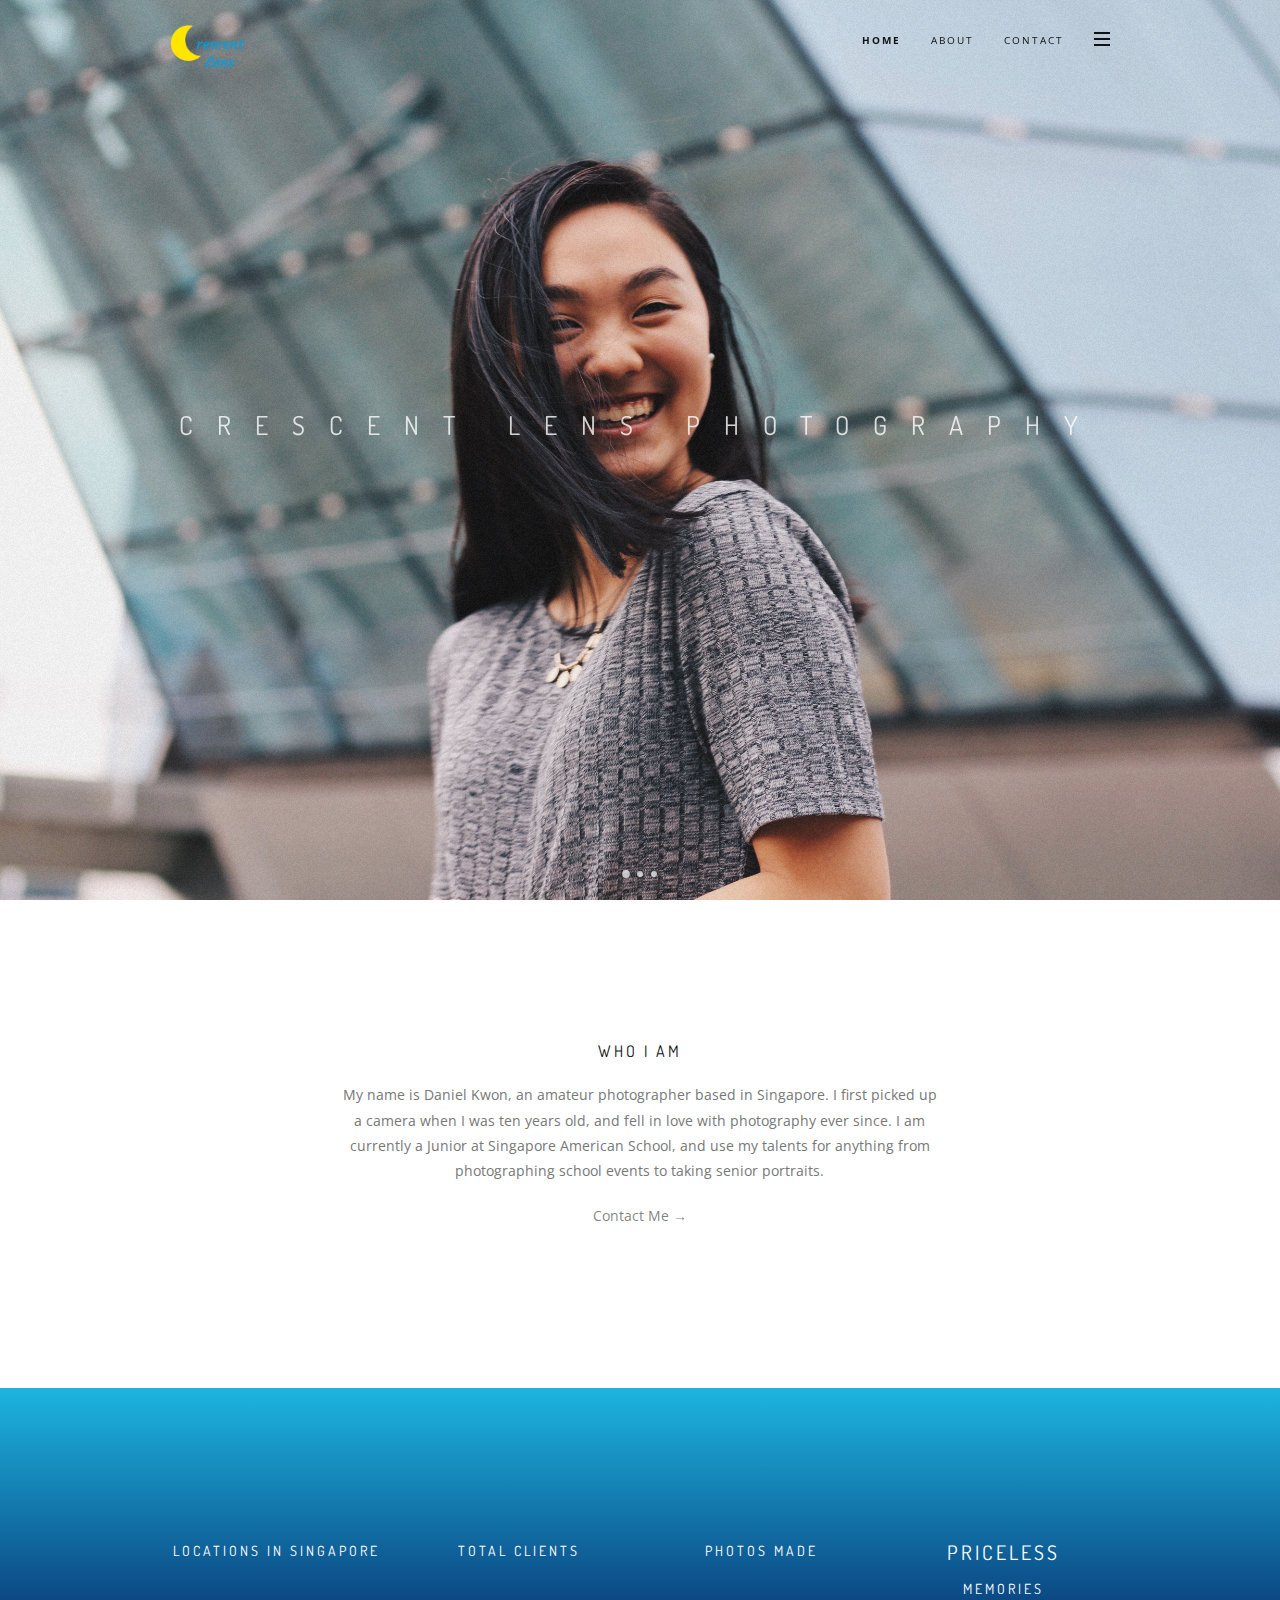
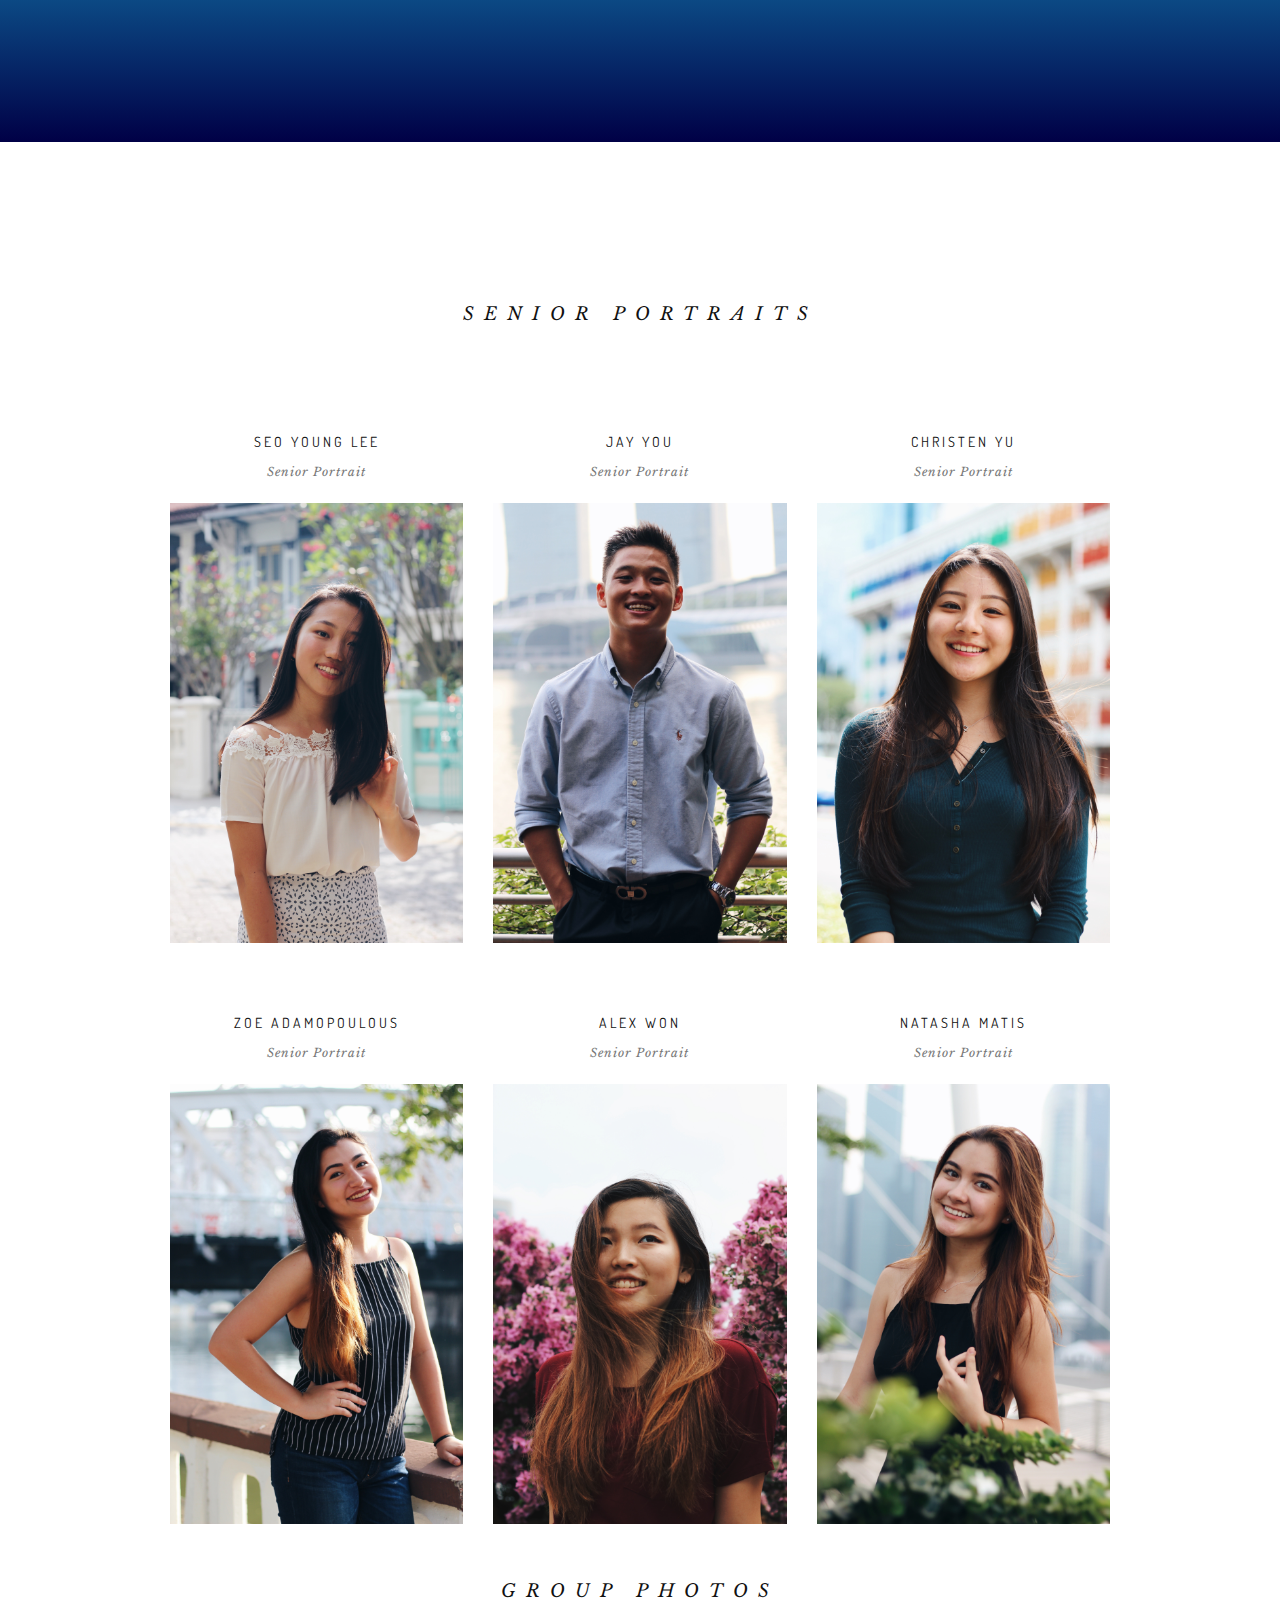
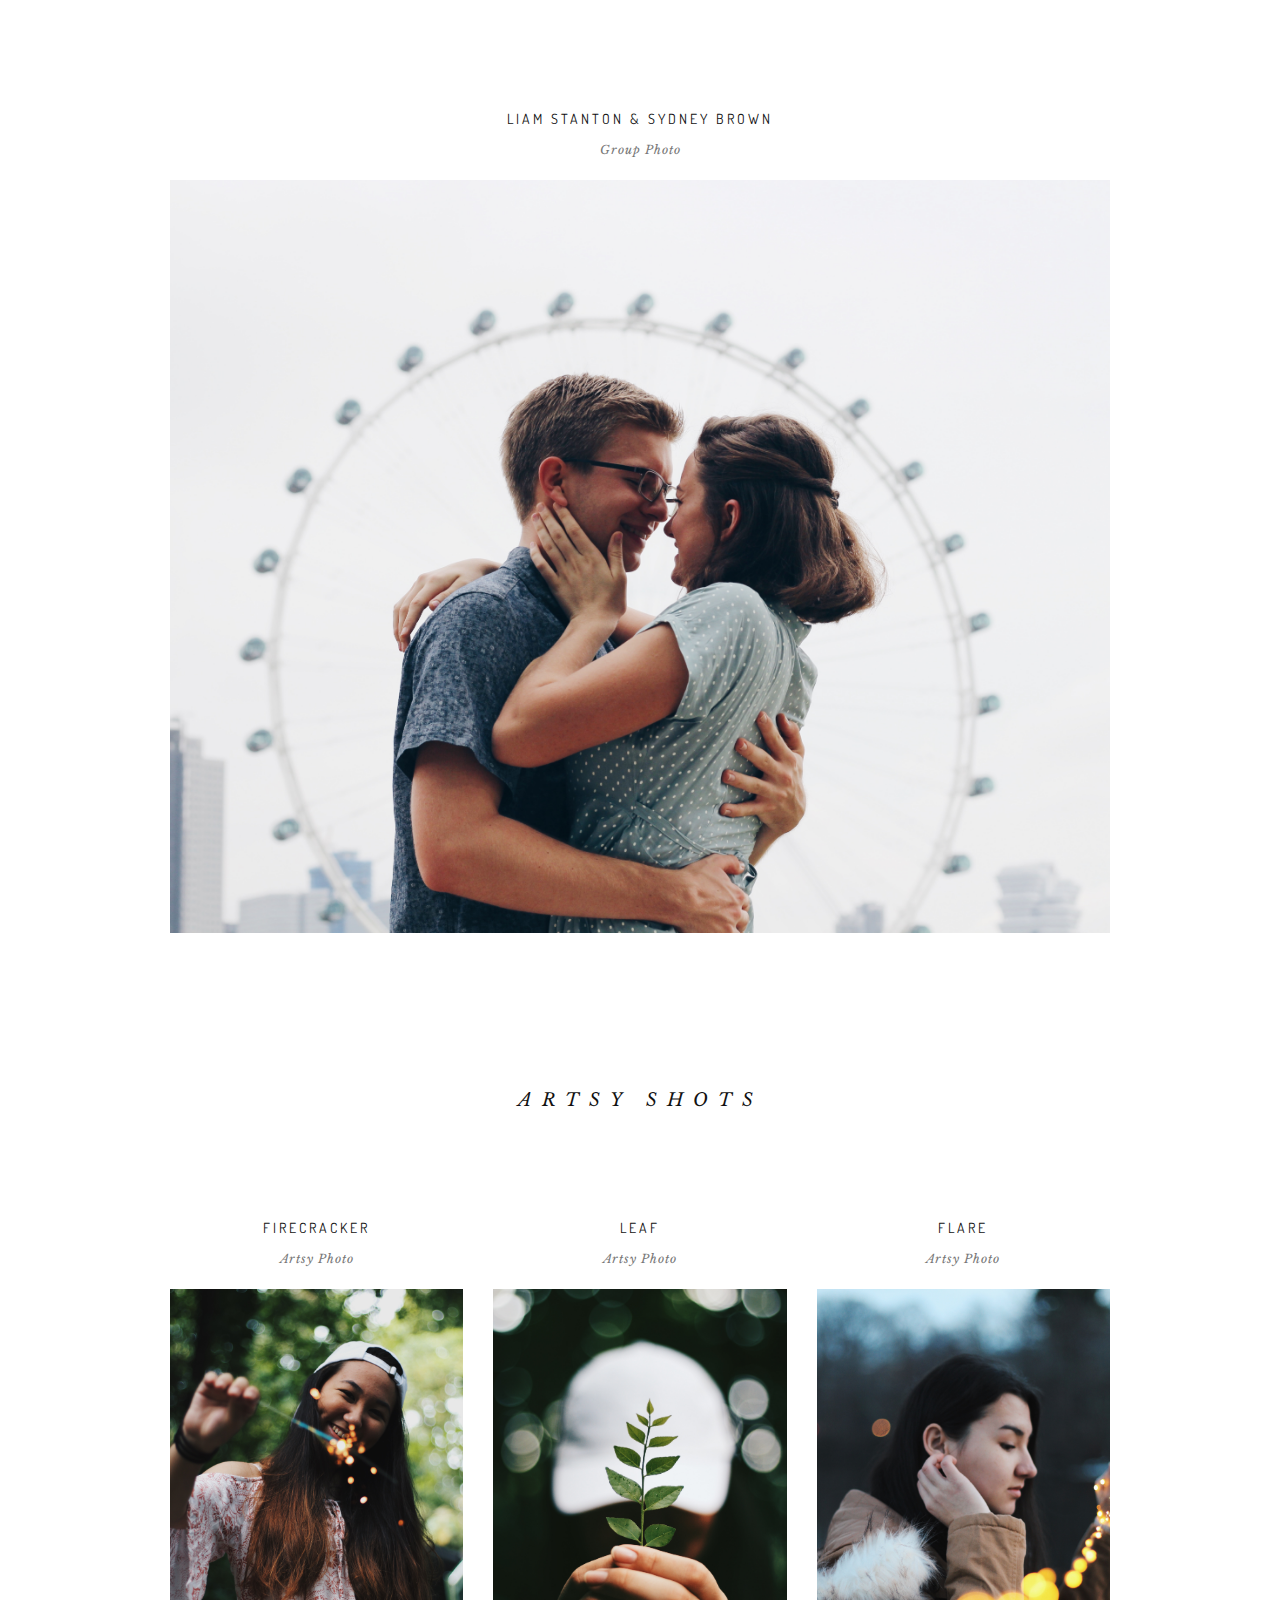
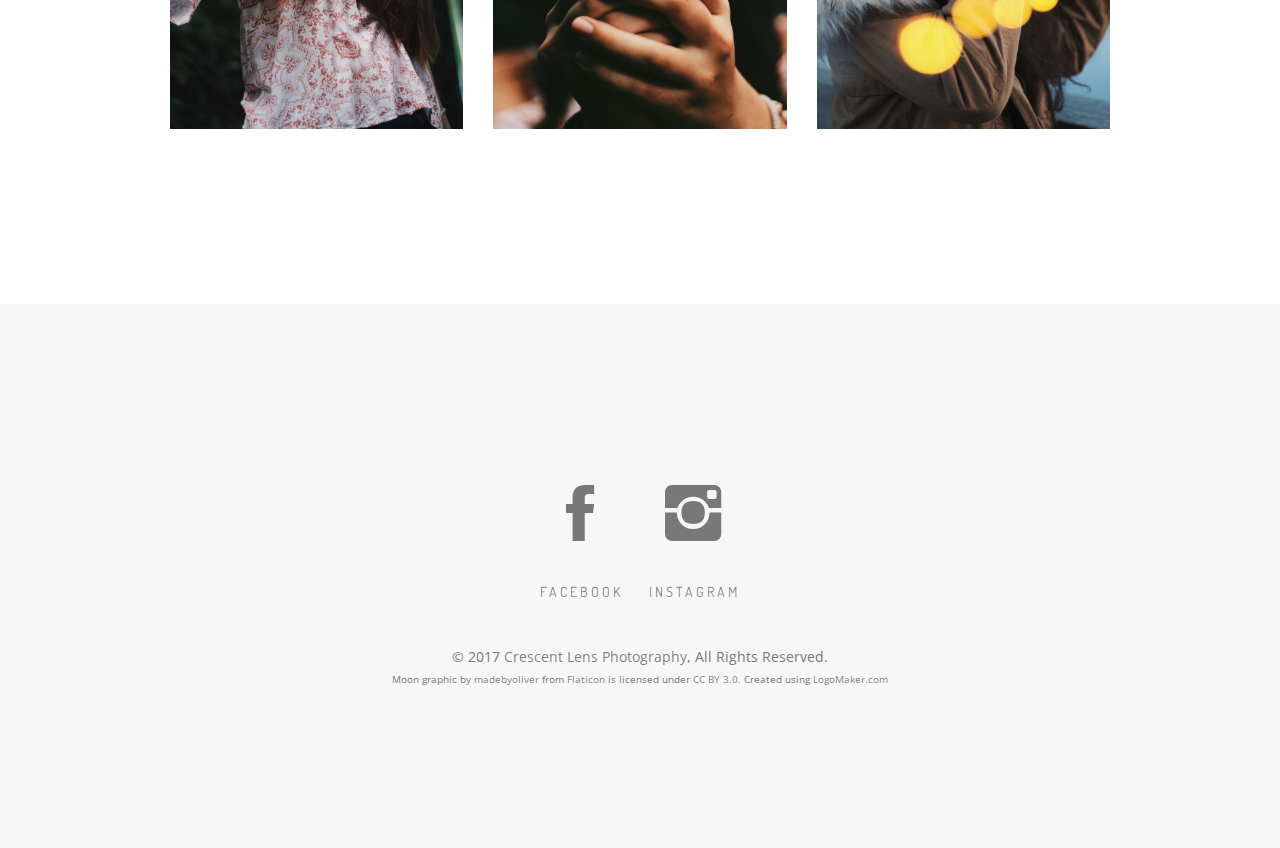
==== commit 54c8ff94: "Removed Links to Portfolio.html, fixed Group Photo to be a Gallery Box" ====
--- a/index.html
+++ b/index.html
@@ -53,10 +53,6 @@
 					</li>
 
 					<li><a href="about.html">About Me</a></li>
-
-					<li>
-						<a href="portfolio.html">Portfolio</a>
-					</li>
 
 					<li><a href="contact.html">Contact</a></li>
 
@@ -115,7 +111,6 @@
 				<ul class="extra-navbar nav navbar-nav navbar-right">
 					<li><a href="index.html" title="Home"><strong>Home</strong></a></li>
 					<li><a href="about.html" title="About">About</a></li>
-					<li><a href="portfolio.html" title="Portfolio">Portfolio</a></li>
 					<li><a href="contact.html" title="Contact">Contact</a></li>
 				</ul>
 
@@ -376,21 +371,17 @@
 
 				<!-- PORTFOLIO CONTENT -->
 				<div class="row">
-
 					<div class="col-sm-12">
-
-						<!-- IMAGE WITH CAPTION -->
-						<div class="image-caption">
-							<!-- <div class="caption-text text-dark">
-								<h3 class="font-alt">Couple Photos</h3>
-								<p class="font-serif">Beauty by the Bay</p>
-							</div> -->
-							<img src="assets/images/portraitPhotos/lovebirds.JPG" alt="">
-						</div>
-						<!-- /IMAGE WITH CAPTION -->
-
-					</div>
-
+						<div class="gallery-box">
+							<h5 class="gallery-box-title font-alt">Liam Stanton & Sydney Brown</h5>
+							<div class="gallery-box-text font-serif">
+								Group Photo
+							</div>
+							<a href="assets/images/portraitPhotos/lovebirds.JPG" class="gallery" title="Liam Stanton and Sydney Brown">
+								<img src="assets/images/portraitPhotos/lovebirds.JPG" alt="">
+							</a>
+						</div>
+					</div>
 				</div>
 				<!-- /PORTFOLIO CONTENT -->
 
--- a/assets/css/style.css
+++ b/assets/css/style.css
@@ -37,13 +37,6 @@
 	background: #007991;  /* fallback for old browsers */
 	background: -webkit-linear-gradient(to bottom, #78ffd6, #007991);  /* Chrome 10-25, Safari 5.1-6 */
 	background: linear-gradient(to bottom, #78ffd6, #007991); /* W3C, IE 10+/ Edge, Firefox 16+, Chrome 26+, Opera 12+, Safari 7+ */
-}
-
-#portfolioStuff {
-	background: #3a7bd5;  /* fallback for old browsers */
-	background: -webkit-linear-gradient(to top, #3a6073, #3a7bd5);  /* Chrome 10-25, Safari 5.1-6 */
-	background: linear-gradient(to top, #3a6073, #3a7bd5); /* W3C, IE 10+/ Edge, Firefox 16+, Chrome 26+, Opera 12+, Safari 7+ */
-	color: white
 }
 
 #services {
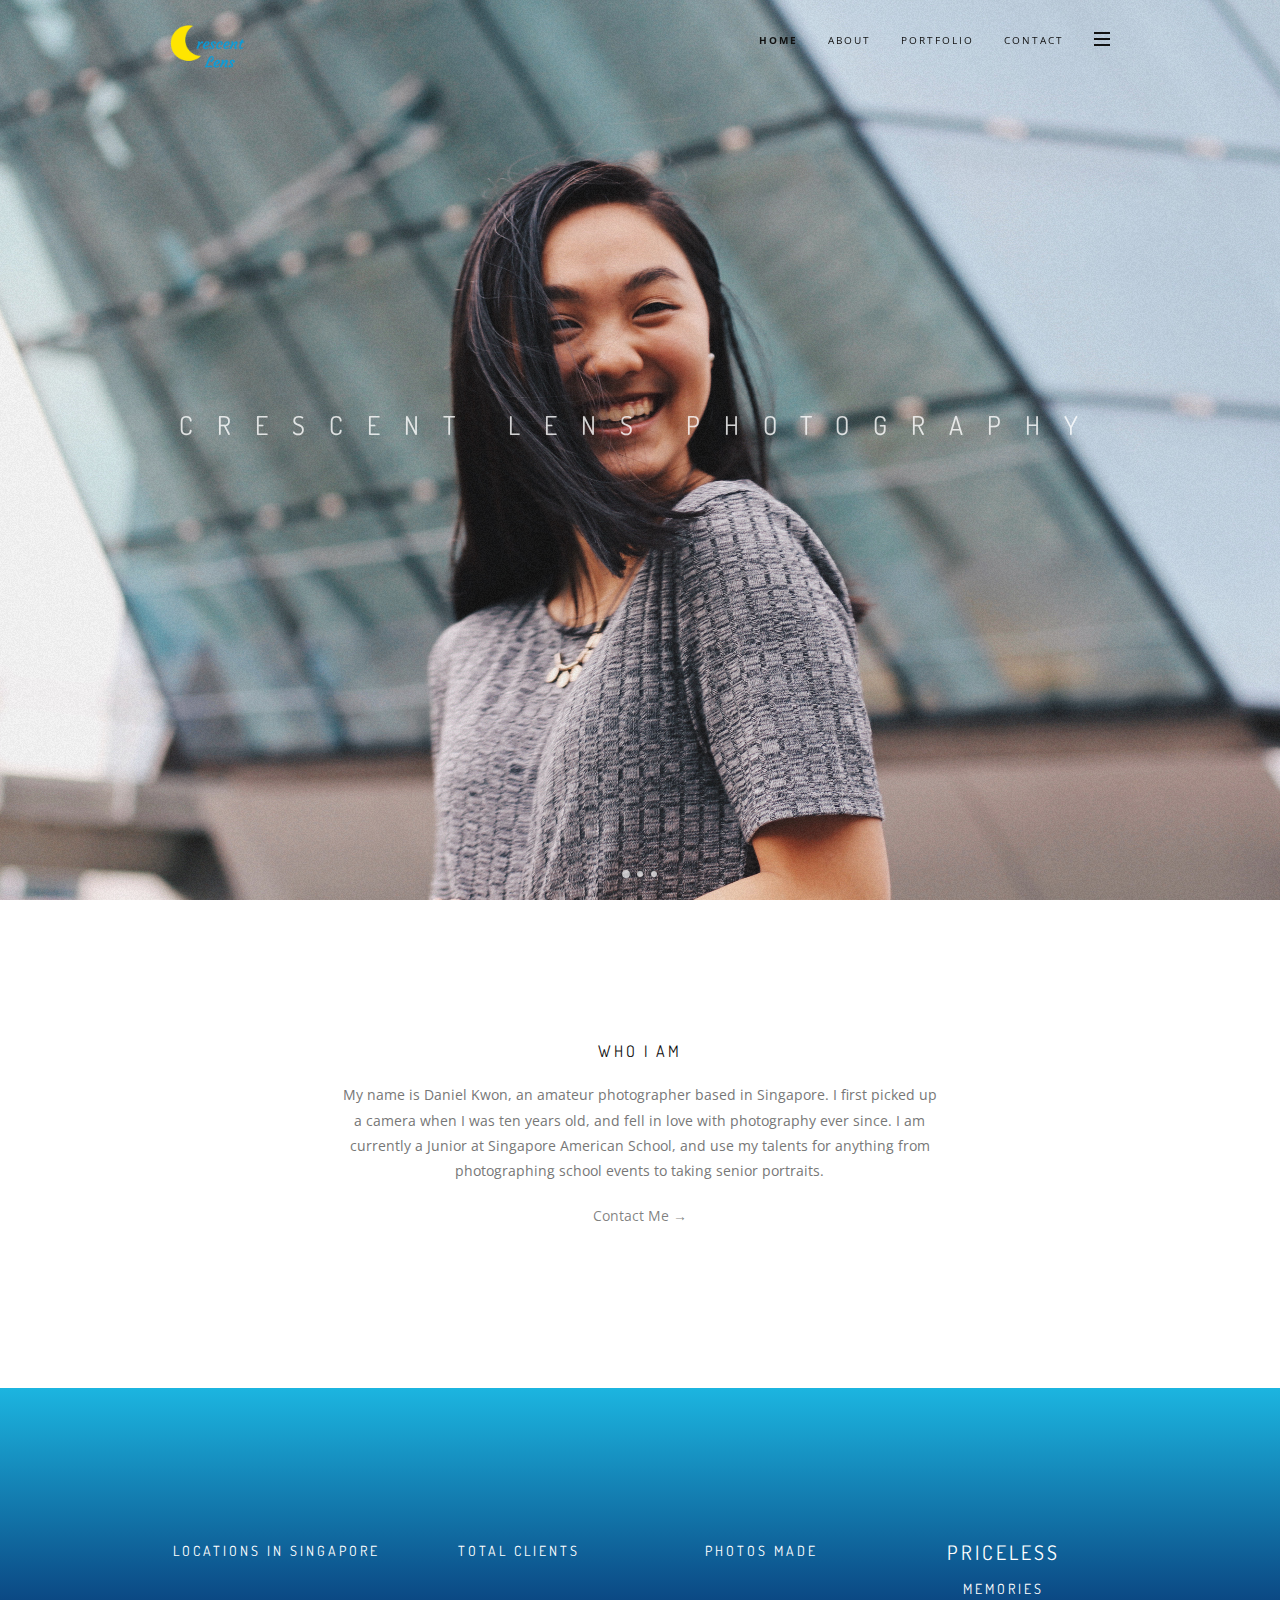
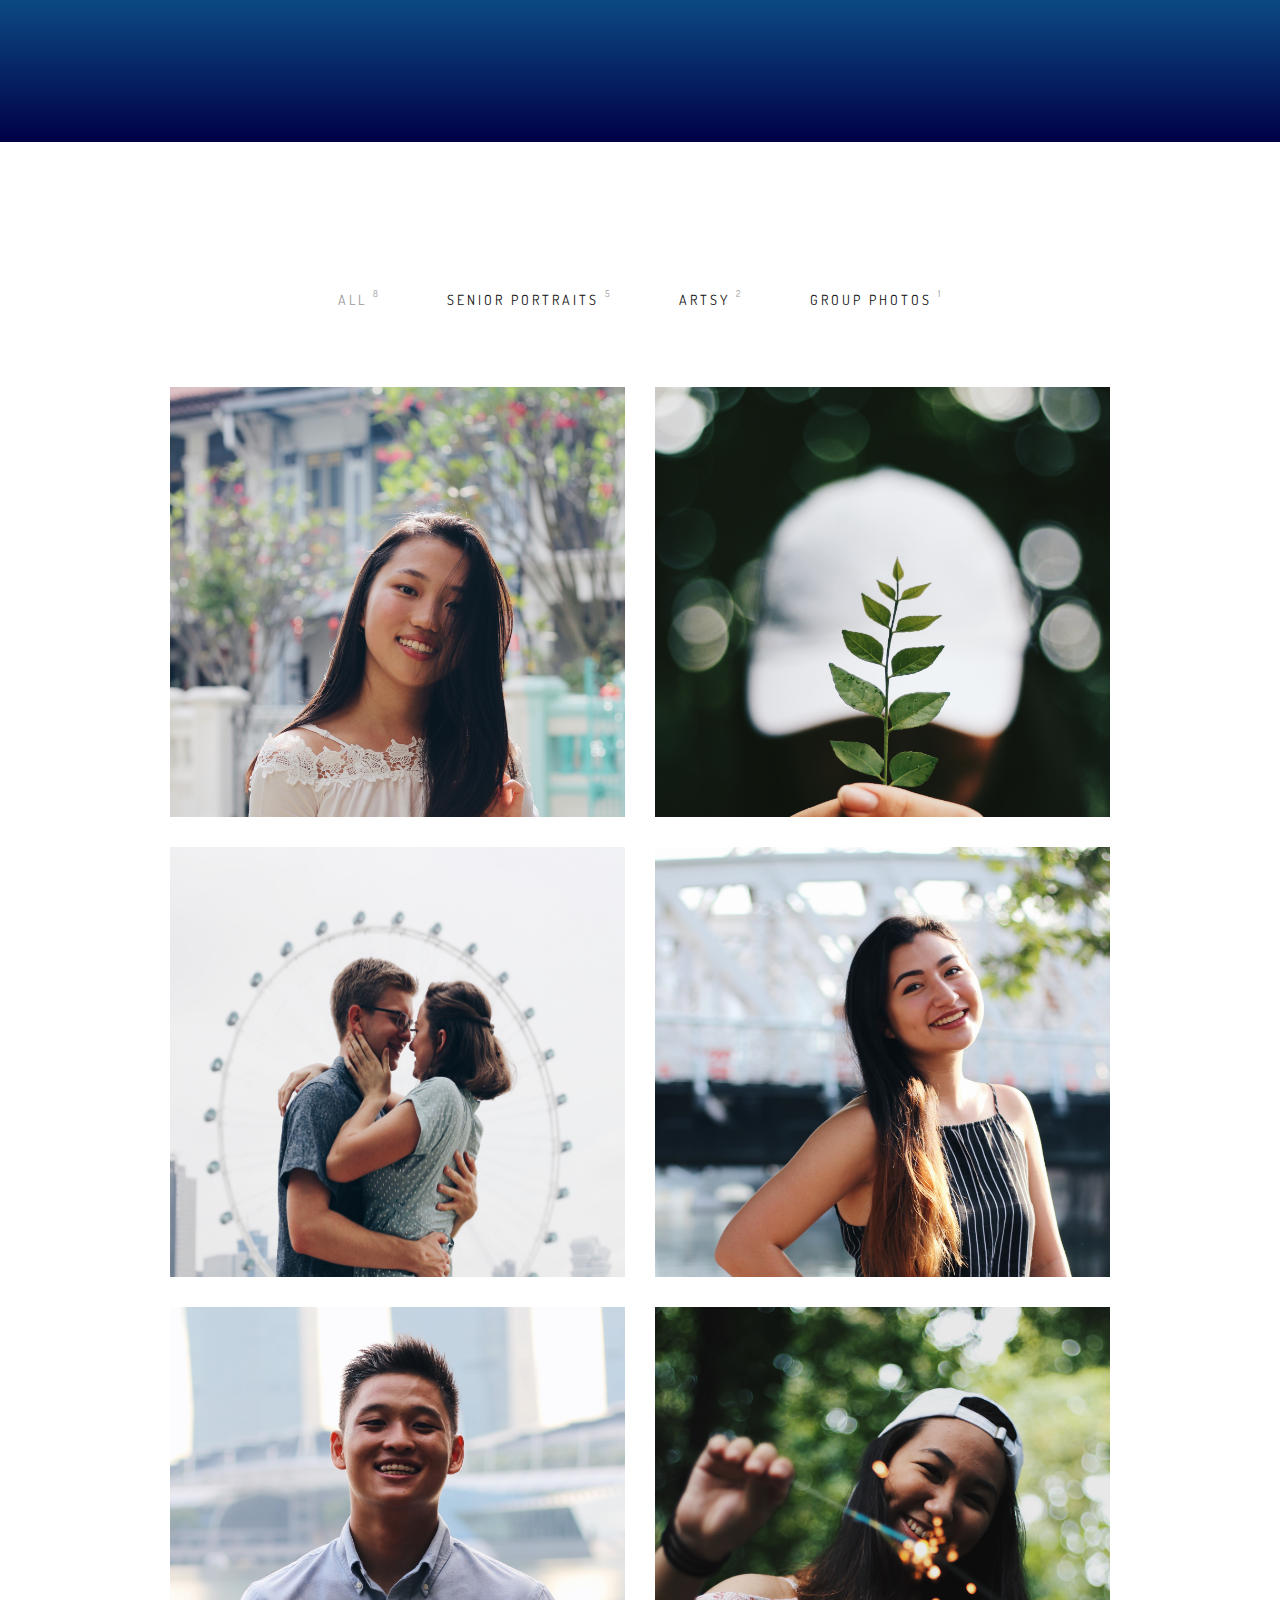
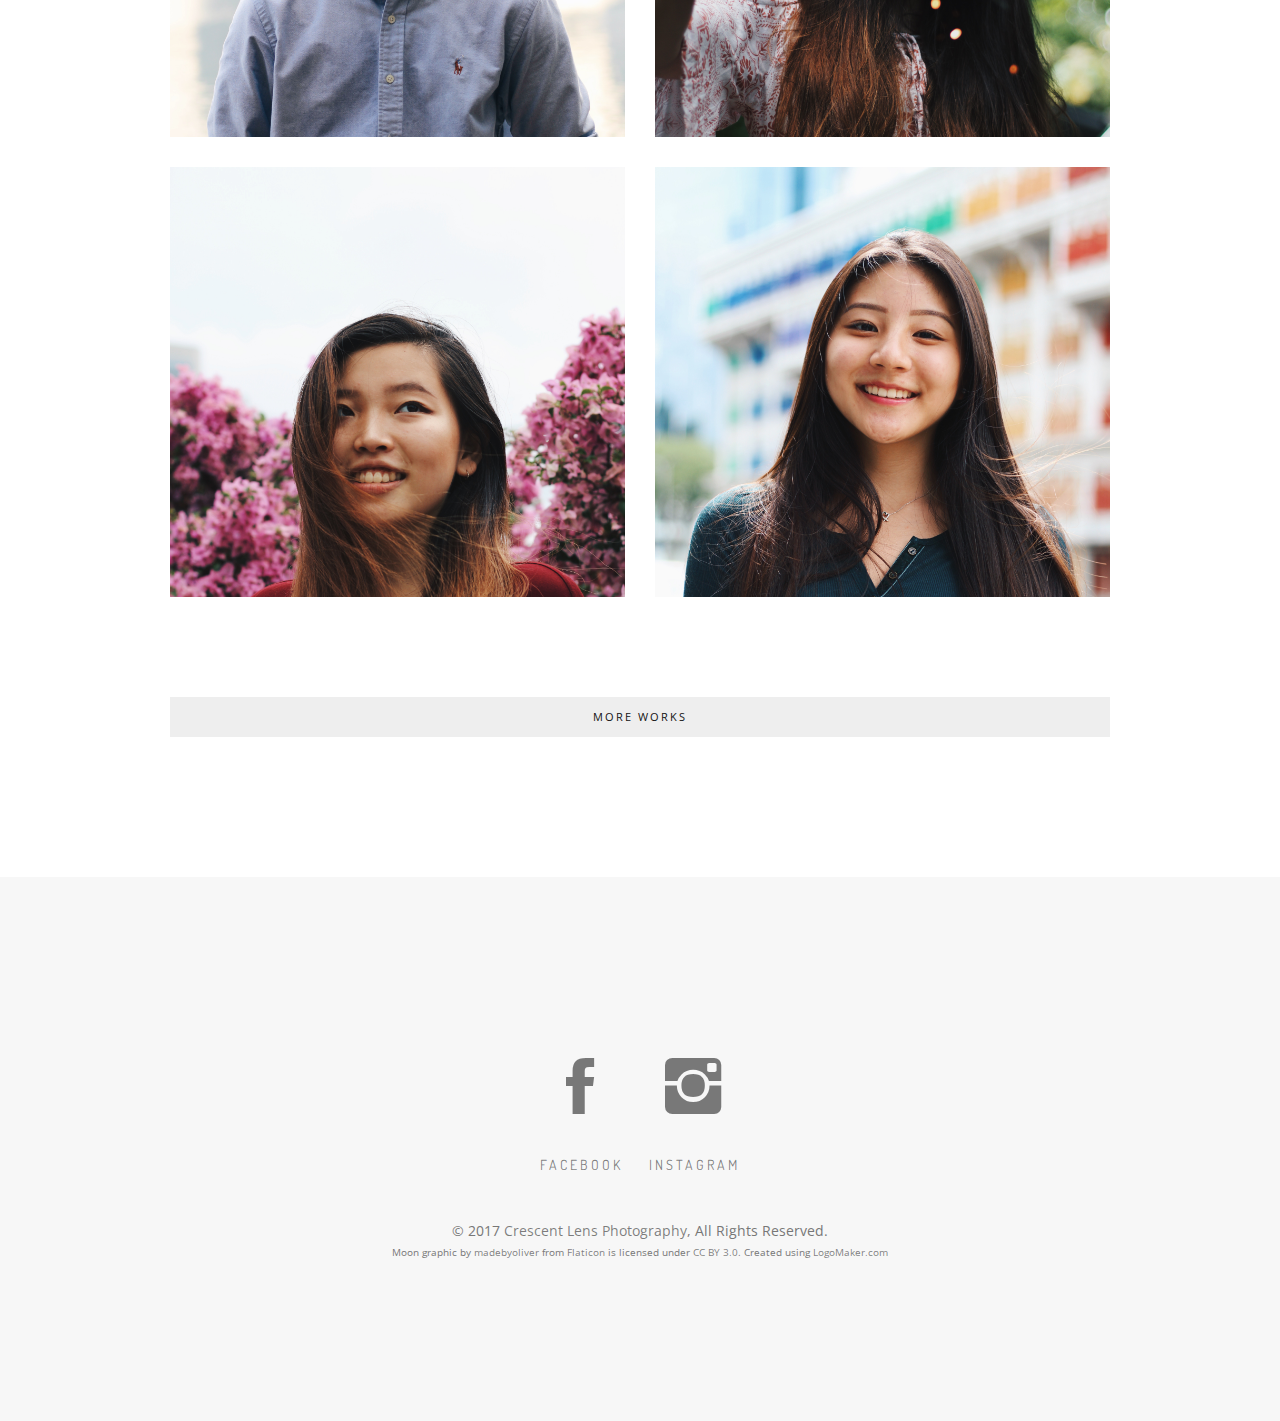
==== commit 7200ac94: "Added helpful comments" ====
--- a/index.html
+++ b/index.html
@@ -47,12 +47,16 @@
 			<nav class="overlay-menu-nav">
 
 				<ul id="nav">
-
+					<!-- To add another page & have it show up on the overlay, just add a list item -->
 					<li>
 						<a href="index.html">Home</a>
 					</li>
 
 					<li><a href="about.html">About Me</a></li>
+
+					<li>
+						<a href="portfolio.html">Portfolio</a>
+					</li>
 
 					<li><a href="contact.html">Contact</a></li>
 
@@ -92,6 +96,7 @@
 					<!-- YOU LOGO HERE -->
 					<a class="navbar-brand" href="index.html">
 						<!-- IMAGE OR SIMPLE TEXT -->
+						<!-- Where you will change the logo -->
 						<img src="assets/images/crescentLogo.png" width="75" alt="">
 					</a>
 				</div>
@@ -109,8 +114,10 @@
 				<!-- /ICONS NAVBAR -->
 
 				<ul class="extra-navbar nav navbar-nav navbar-right">
+					<!-- If you add another page, add another list item here -->
 					<li><a href="index.html" title="Home"><strong>Home</strong></a></li>
 					<li><a href="about.html" title="About">About</a></li>
+					<li><a href="portfolio.html" title="Portfolio">Portfolio</a></li>
 					<li><a href="contact.html" title="Contact">Contact</a></li>
 				</ul>
 
@@ -269,168 +276,168 @@
 		<!-- /COUNTERS -->
 
 		<!-- PORTFOLIO -->
-		<section class="module" id="portfolioStuff">
+		<section id="portfolio" class="module">
+
 			<div class="container">
-				<div class="row">
-					<div class="col-sm-6 col-sm-offset-3">
-						<h1 class="module-title font-serif">Senior Portraits</h1>
-					</div>
-				</div>
-				<div class="row multi-columns-row">
-					<!-- GALLERY ITEM -->
-					<div class="col-sm-6 col-md-4 col-lg-4">
-						<div class="gallery-box">
-							<h5 class="gallery-box-title font-alt">Seo Young Lee</h5>
-							<div class="gallery-box-text font-serif">
-								Senior Portrait
-							</div>
-							<a href="assets/images/portraitPhotos/whitedressFocus.JPG" class="gallery" title="Seo Young Lee">
+
+				<!-- FILTER -->
+				<div class="row">
+
+					<div class="col-sm-12">
+						<ul id="filters" class="filters font-alt">
+							<li><a href="#" data-filter="*" class="current">All <sup><small>8</small></sup></a></li>
+							<li><a href="#" data-filter=".senior">Senior Portraits <sup><small>5</small></sup></a></li>
+							<li><a href="#" data-filter=".artsy">Artsy <sup><small>2</small></sup></a></li>
+							<li><a href="#" data-filter=".group">Group Photos <sup><small>1</small></sup></a></li>
+						</ul>
+					</div>
+
+				</div>
+				<!-- /FILTER -->
+
+				<!-- WORKS GRID -->
+				<div class="row">
+
+					<div id="works-grid" class="works-grid works-hover-w">
+
+						<!-- DO NOT DELETE THIS DIV -->
+						<div class="grid-sizer"></div>
+
+						<!-- PORTFOLIO ITEM -->
+						<div class="work-item wide-tall senior">
+							<a href="portfolio.html">
 								<img src="assets/images/portraitPhotos/whitedressFocus.JPG" alt="">
-							</a>
-						</div>
-					</div>
-					<!-- /GALLERY ITEM -->
-
-					<!-- GALLERY ITEM -->
-					<div class="col-sm-6 col-md-4 col-lg-4">
-						<div class="gallery-box">
-							<h5 class="gallery-box-title font-alt">Jay You</h5>
-							<div class="gallery-box-text font-serif">
-								Senior Portrait
-							</div>
-							<a href="assets/images/portraitPhotos/laughingMBS.JPG" class="gallery" title="Jay You">
+								<div class="work-caption font-alt">
+									<h3 class="work-title">Seo Young Lee</h3>
+									<div class="work-descr">
+										Senior Portrait
+									</div>
+								</div>
+							</a>
+						</div>
+						<!-- /PORTFOLIO ITEM -->
+
+						<!-- PORTFOLIO ITEM -->
+						<div class="work-item wide-tall artsy">
+							<a href="portfolio.html">
+								<img src="assets/images/portraitPhotos/leaf.JPG" alt="">
+								<div class="work-caption font-alt">
+									<h3 class="work-title">Rachel Lee</h3>
+									<div class="work-descr">
+										Leaf
+									</div>
+								</div>
+							</a>
+						</div>
+						<!-- /PORTFOLIO ITEM -->
+
+						<!-- PORTFOLIO ITEM -->
+						<div class="work-item wide-tall group">
+							<a href="portfolio.html">
+								<img src="assets/images/portraitPhotos/lovebirds.JPG" alt="" style="height: 100%">
+								<div class="work-caption font-alt">
+									<h3 class="work-title">Liam Stanton and Sydney Brown</h3>
+									<div class="work-descr">
+										Couple Photo
+									</div>
+								</div>
+							</a>
+						</div>
+						<!-- /PORTFOLIO ITEM -->
+
+						<!-- PORTFOLIO ITEM -->
+						<div class="work-item wide-tall senior">
+							<a href="portfolio.html">
+								<img src="assets/images/portraitPhotos/smilingBridge.JPG" alt="">
+								<div class="work-caption font-alt">
+									<h3 class="work-title">Zoe Adamopoulous</h3>
+									<div class="work-descr">
+										Senior Portrait
+									</div>
+								</div>
+							</a>
+						</div>
+						<!-- /PORTFOLIO ITEM -->
+
+						<!-- PORTFOLIO ITEM -->
+						<div class="work-item wide-tall senior">
+							<a href="portfolio.html">
 								<img src="assets/images/portraitPhotos/laughingMBS.JPG" alt="">
-							</a>
-						</div>
-					</div>
-					<!-- /GALLERY ITEM -->
-
-					<!-- GALLERY ITEM -->
-					<div class="col-sm-6 col-md-4 col-lg-4">
-						<div class="gallery-box">
-							<h5 class="gallery-box-title font-alt">Christen Yu</h5>
-							<div class="gallery-box-text font-serif">
-								Senior Portrait
-							</div>
-							<a href="assets/images/portraitPhotos/bluePortrait.JPG" class="gallery" title="Christen Yu">
+								<div class="work-caption font-alt">
+									<h3 class="work-title">Jay You</h3>
+									<div class="work-descr">
+										Senior Portrait
+									</div>
+								</div>
+							</a>
+						</div>
+						<!-- /PORTFOLIO ITEM -->
+						<div class="work-item wide-tall artsy">
+							<a href="portfolio.html">
+								<img src="assets/images/portraitPhotos/firestick.JPG" alt="">
+								<div class="work-caption font-alt">
+									<h3 class="work-title">Rachel Lee</h3>
+									<div class="work-descr">
+										Firecracker
+									</div>
+								</div>
+							</a>
+						</div>
+						<!-- PORTFOLIO ITEM -->
+
+						<!-- /PORTFOLIO ITEM -->
+
+						<!-- PORTFOLIO ITEM -->
+						<div class="work-item wide-tall senior">
+							<a href="portfolio.html">
+								<img src="assets/images/portraitPhotos/orchidGal.JPG" alt="">
+								<div class="work-caption font-alt">
+									<h3 class="work-title">Alex Won</h3>
+									<div class="work-descr">
+										Senior Portrait
+									</div>
+								</div>
+							</a>
+						</div>
+						<!-- /PORTFOLIO ITEM -->
+
+						<!-- PORTFOLIO ITEM -->
+						<div class="work-item wide-tall senior">
+							<a href="portfolio.html">
 								<img src="assets/images/portraitPhotos/bluePortrait.JPG" alt="">
-							</a>
-						</div>
-					</div>
-					<!-- /GALLERY ITEM -->
-
-					<!-- GALLERY ITEM -->
-					<div class="col-sm-6 col-md-4 col-lg-4">
-						<div class="gallery-box">
-							<h5 class="gallery-box-title font-alt">Zoe Adamopoulous</h5>
-							<div class="gallery-box-text font-serif">
-								Senior Portrait
-							</div>
-							<a href="assets/images/portraitPhotos/smilingBridge.JPG" class="gallery" title="Zoe Adamopoulous">
-								<img src="assets/images/portraitPhotos/smilingBridge.JPG" alt="">
-							</a>
-						</div>
-					</div>
-					<!-- /GALLERY ITEM -->
-
-					<!-- GALLERY ITEM -->
-					<div class="col-sm-6 col-md-4 col-lg-4">
-						<div class="gallery-box">
-							<h5 class="gallery-box-title font-alt">Alex Won</h5>
-							<div class="gallery-box-text font-serif">
-								Senior Portrait
-							</div>
-							<a href="assets/images/portraitPhotos/orchidGal.JPG" class="gallery" title="Alex Won">
-								<img src="assets/images/portraitPhotos/orchidGal.JPG" alt="">
-							</a>
-						</div>
-					</div>
-					<!-- /GALLERY ITEM -->
-
-					<!-- GALLERY ITEM -->
-					<div class="col-sm-6 col-md-4 col-lg-4">
-						<div class="gallery-box">
-							<h5 class="gallery-box-title font-alt">Natasha Matis</h5>
-							<div class="gallery-box-text font-serif">
-								Senior Portrait
-							</div>
-							<a href="assets/images/portraitPhotos/phalanges.JPG" class="gallery" title="Natasha Matis">
-								<img src="assets/images/portraitPhotos/phalanges.JPG" alt="">
-							</a>
-						</div>
-					</div>
-					<!-- /GALLERY ITEM -->
-
-				</div>
-
-				<div class="row">
-					<div class="col-sm-6 col-sm-offset-3" style="padding-bot: 50px">
-						<h1 class="module-title font-serif">Group Photos</h1>
-					</div>
-				</div>
-
-				<!-- PORTFOLIO CONTENT -->
-				<div class="row">
+								<div class="work-caption font-alt">
+									<h3 class="work-title">Christen Yu</h3>
+									<div class="work-descr">
+										Senior Portrait
+									</div>
+								</div>
+							</a>
+						</div>
+						<!-- /PORTFOLIO ITEM -->
+
+						<!-- PORTFOLIO ITEM -->
+						<!-- /PORTFOLIO ITEM -->
+
+
+					</div>
+
+				</div>
+				<!-- /WORKS GRID -->
+
+				<!-- SHOW MORE -->
+				<div class="row m-t-70 text-center wow fadeInUp">
 					<div class="col-sm-12">
-						<div class="gallery-box">
-							<h5 class="gallery-box-title font-alt">Liam Stanton & Sydney Brown</h5>
-							<div class="gallery-box-text font-serif">
-								Group Photo
-							</div>
-							<a href="assets/images/portraitPhotos/lovebirds.JPG" class="gallery" title="Liam Stanton and Sydney Brown">
-								<img src="assets/images/portraitPhotos/lovebirds.JPG" alt="">
-							</a>
-						</div>
-					</div>
-				</div>
-				<!-- /PORTFOLIO CONTENT -->
-
-				<div class="row">
-					<div class="col-sm-6 col-sm-offset-3" style="padding-top: 100px">
-						<h1 class="module-title font-serif">Artsy Shots</h1>
-					</div>
-				</div>
-
-				<div class="row multi-columns-row">
-					<!-- GALLERY ITEM -->
-					<div class="col-sm-6 col-md-4 col-lg-4">
-						<div class="gallery-box">
-							<h5 class="gallery-box-title font-alt">Firecracker</h5>
-							<div class="gallery-box-text font-serif">
-								Artsy Photo
-							</div>
-							<a href="assets/images/portraitPhotos/firestick.JPG" class="gallery" title="Fire">
-								<img src="assets/images/portraitPhotos/firestick.JPG" alt="">
-							</a>
-						</div>
-					</div>
-					<!-- /GALLERY ITEM -->
-					<div class="col-sm-6 col-md-4 col-lg-4">
-						<div class="gallery-box">
-							<h5 class="gallery-box-title font-alt">Leaf</h5>
-							<div class="gallery-box-text font-serif">
-								Artsy Photo
-							</div>
-							<a href="assets/images/portraitPhotos/leaf.JPG" class="gallery" title="Leaf">
-								<img src="assets/images/portraitPhotos/leaf.JPG" alt="">
-							</a>
-						</div>
-					</div>
-					<div class="col-sm-6 col-md-4 col-lg-4">
-						<div class="gallery-box">
-							<h5 class="gallery-box-title font-alt">Flare</h5>
-							<div class="gallery-box-text font-serif">
-								Artsy Photo
-							</div>
-							<a href="assets/images/portraitPhotos/arcticWear.JPG" class="gallery" title="Fire">
-								<img src="assets/images/portraitPhotos/arcticWear.JPG" alt="">
-							</a>
-						</div>
-					</div>
-
-				</div>
-
-			</section>
+						<a href="portfolio.html">
+							<button class="btn btn-block btn-lg btn-g show-more">More works</button>
+						</a>
+
+					</div>
+				</div>
+				<!-- /SHOW MORE -->
+
+			</div>
+
+		</section>
 		<!-- /PORTFOLIO -->
 
 		<!-- FOOTER -->
@@ -501,4 +508,4 @@
 	<script src="assets/js/custom.js"></script>
 
 </body>
-</html>
+</html>
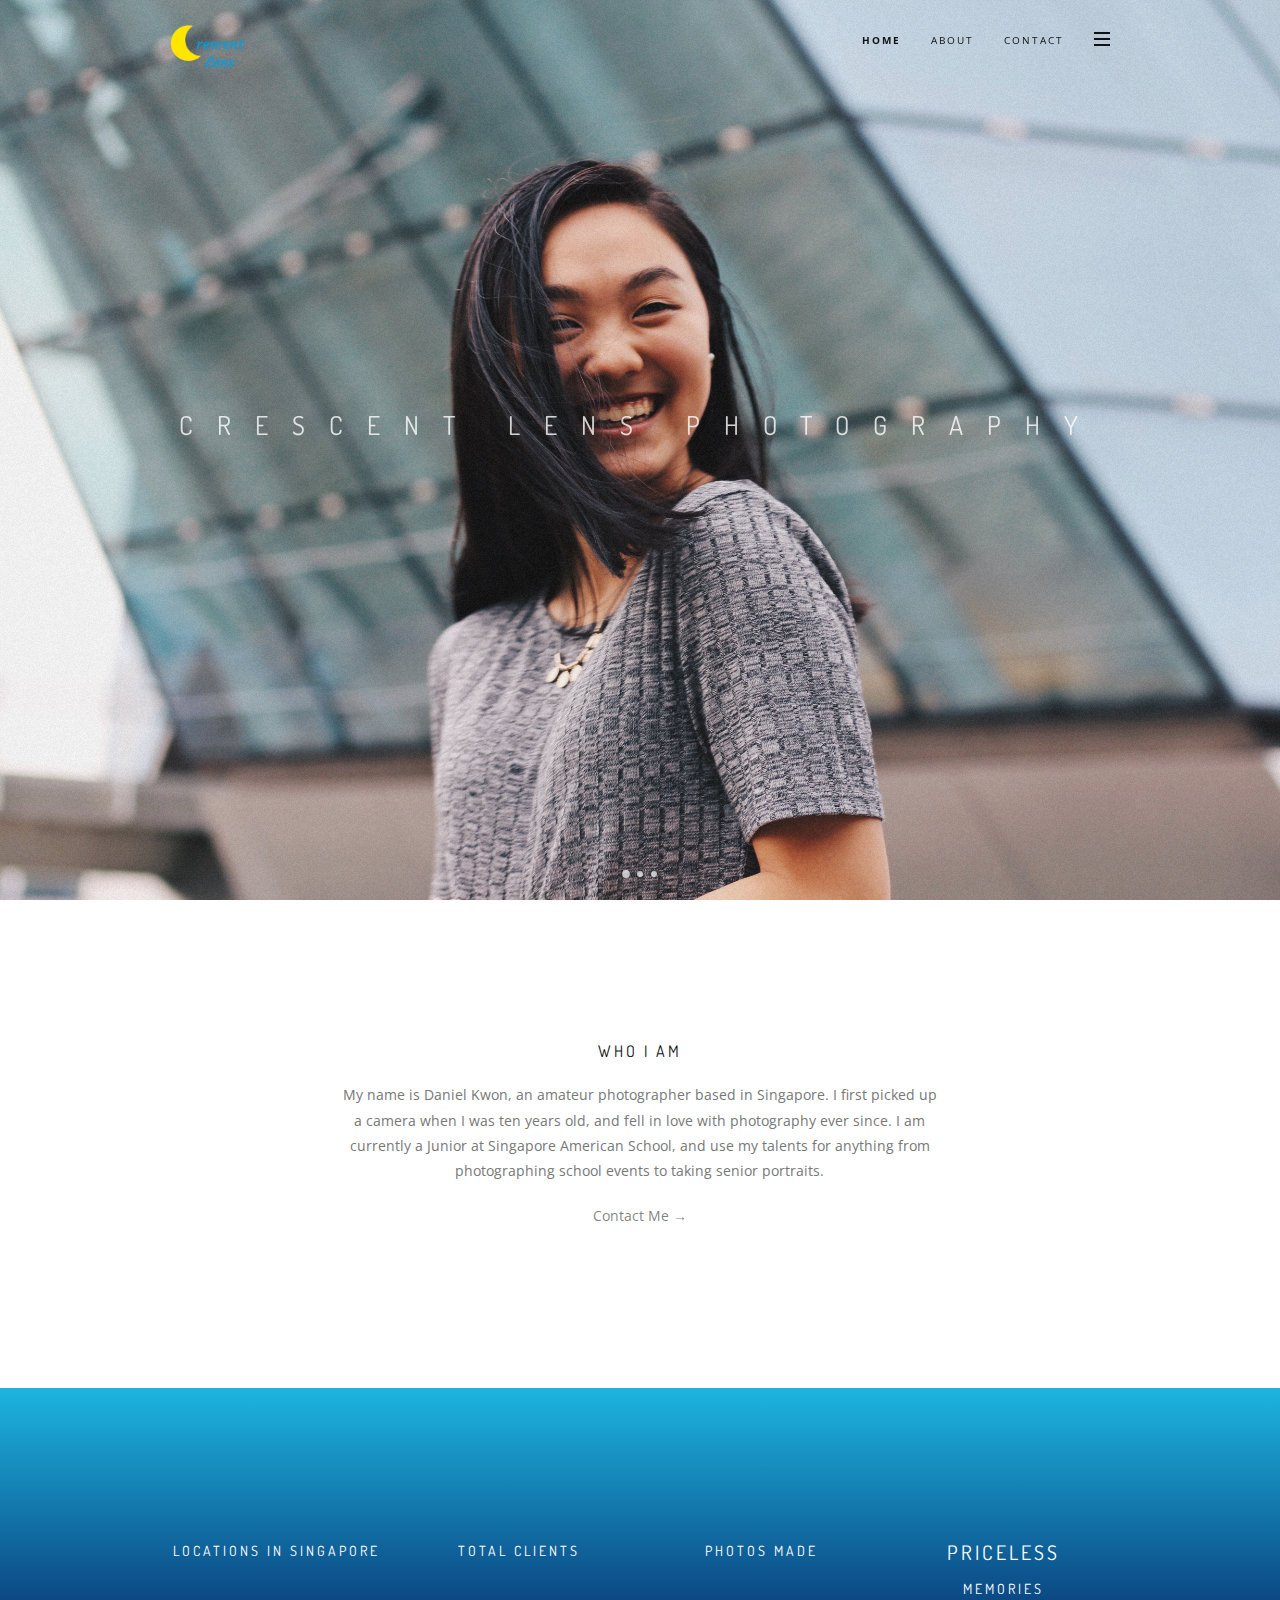
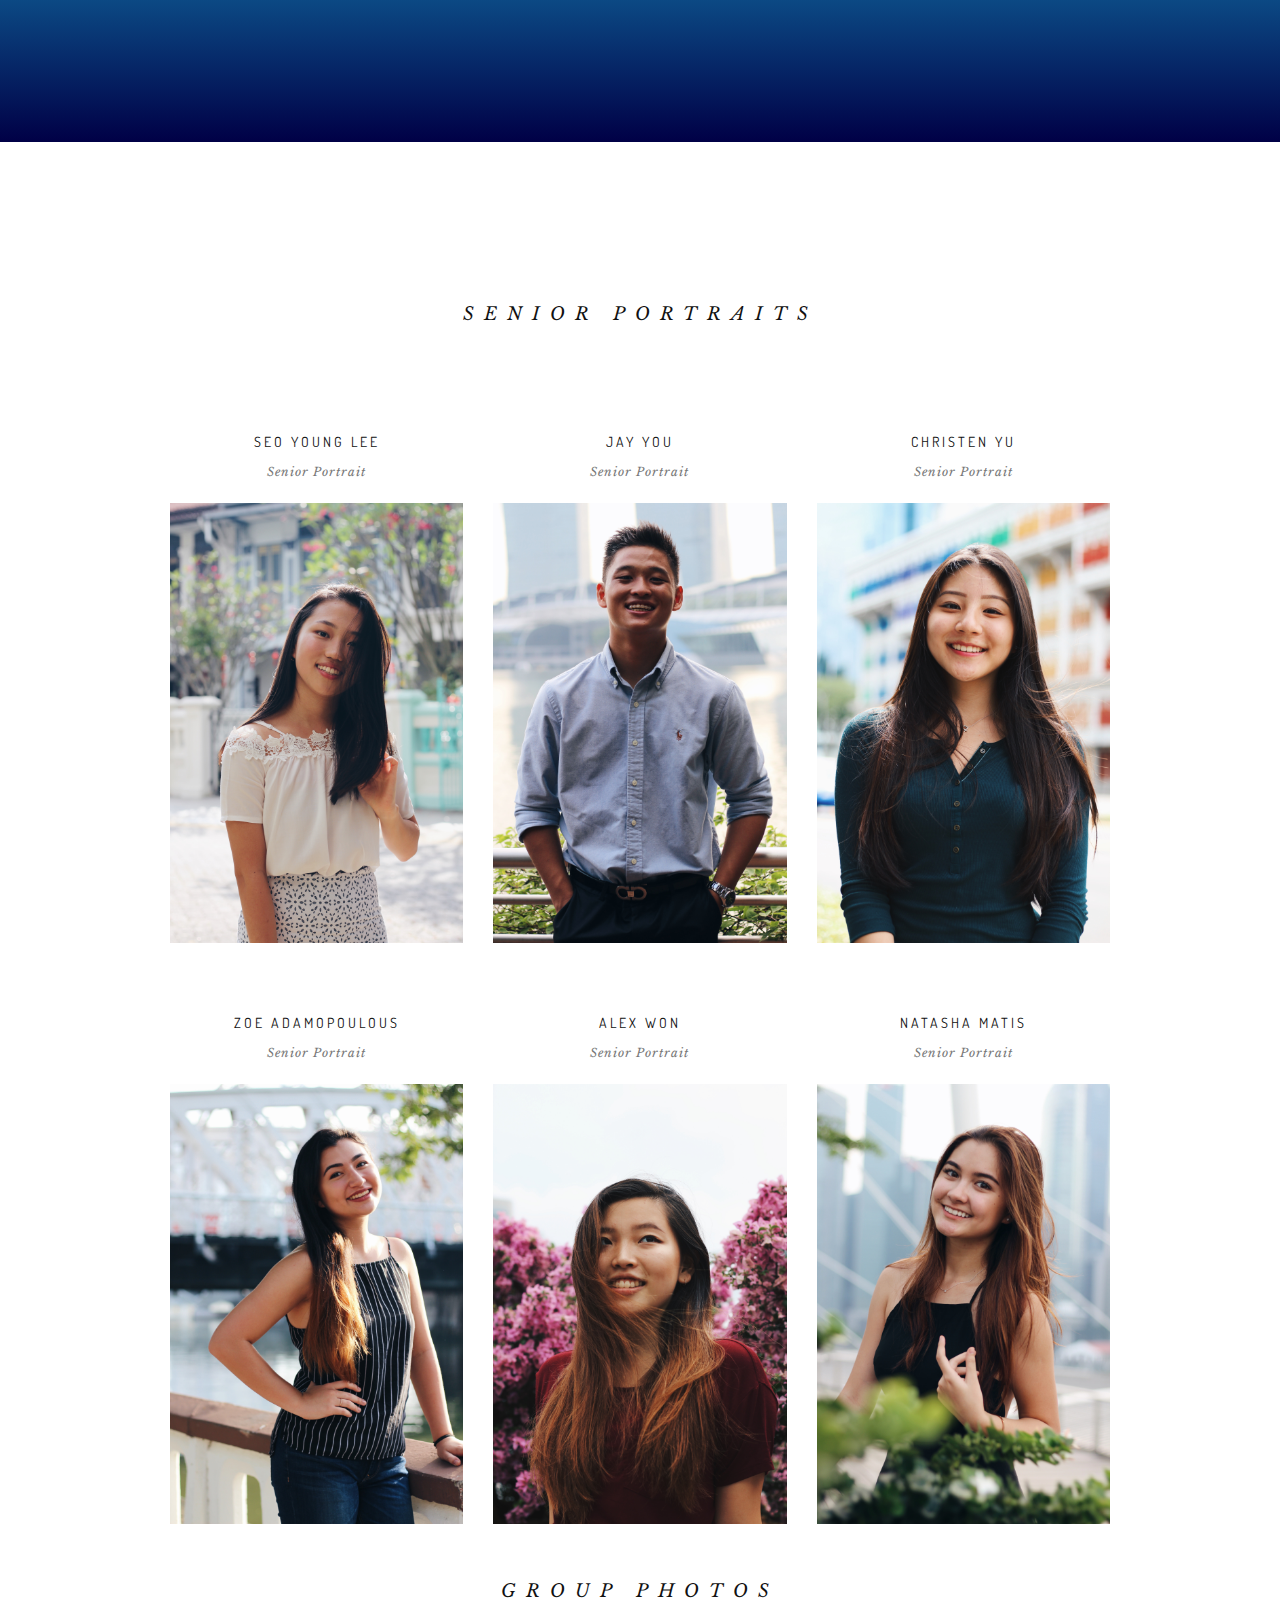
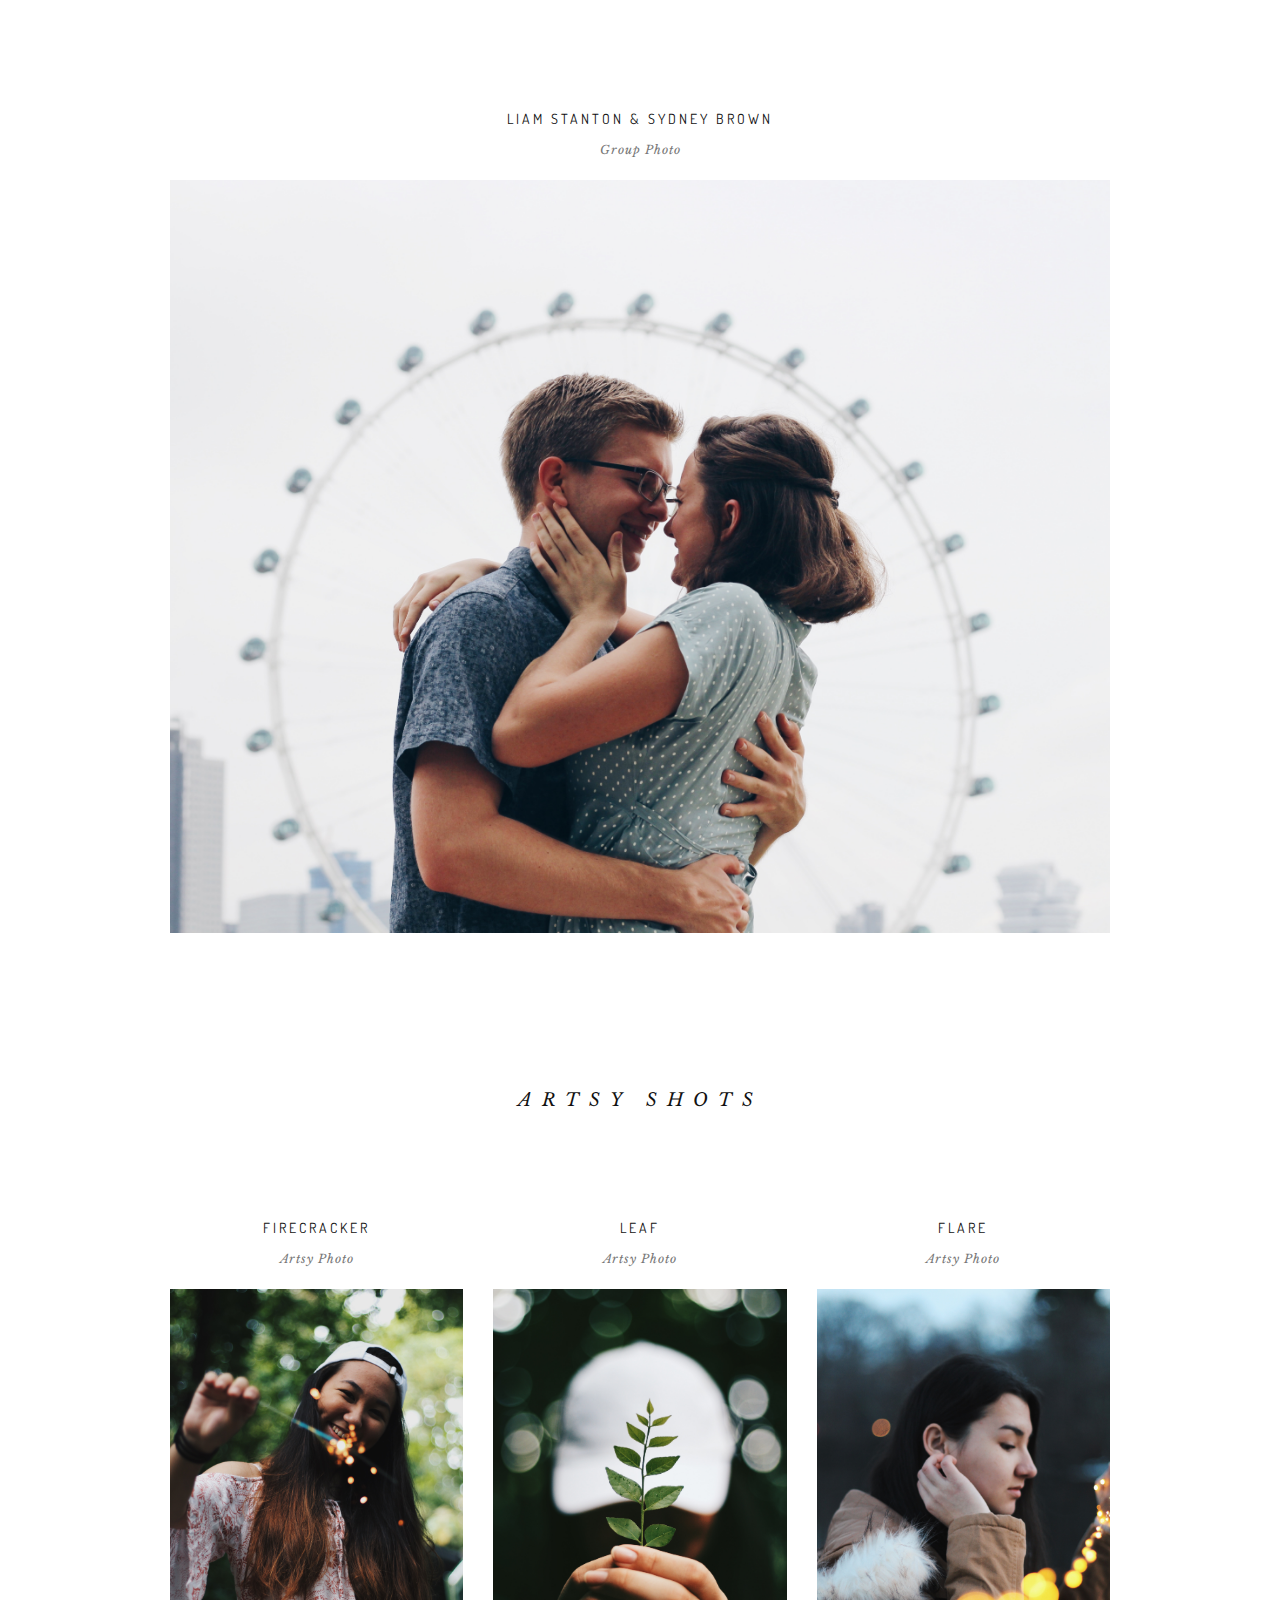
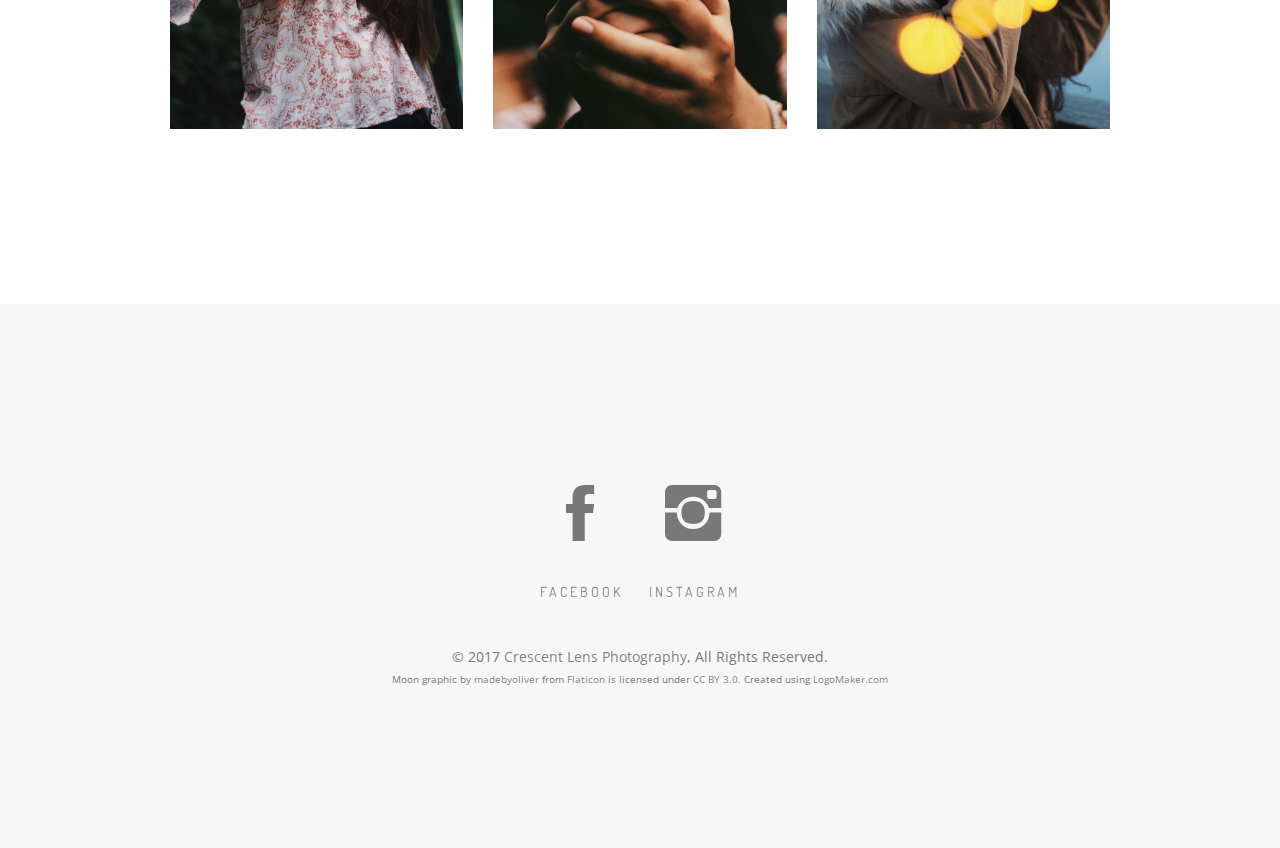
==== commit 73600106: "Merge pull request #1 from TheWillMundy/firstChange" ====
--- a/index.html
+++ b/index.html
@@ -53,10 +53,6 @@
 					</li>
 
 					<li><a href="about.html">About Me</a></li>
-
-					<li>
-						<a href="portfolio.html">Portfolio</a>
-					</li>
 
 					<li><a href="contact.html">Contact</a></li>
 
@@ -117,7 +113,6 @@
 					<!-- If you add another page, add another list item here -->
 					<li><a href="index.html" title="Home"><strong>Home</strong></a></li>
 					<li><a href="about.html" title="About">About</a></li>
-					<li><a href="portfolio.html" title="Portfolio">Portfolio</a></li>
 					<li><a href="contact.html" title="Contact">Contact</a></li>
 				</ul>
 
@@ -276,168 +271,168 @@
 		<!-- /COUNTERS -->
 
 		<!-- PORTFOLIO -->
-		<section id="portfolio" class="module">
-
+		<section class="module" id="portfolioStuff">
 			<div class="container">
-
-				<!-- FILTER -->
-				<div class="row">
-
+				<div class="row">
+					<div class="col-sm-6 col-sm-offset-3">
+						<h1 class="module-title font-serif">Senior Portraits</h1>
+					</div>
+				</div>
+				<div class="row multi-columns-row">
+					<!-- GALLERY ITEM -->
+					<div class="col-sm-6 col-md-4 col-lg-4">
+						<div class="gallery-box">
+							<h5 class="gallery-box-title font-alt">Seo Young Lee</h5>
+							<div class="gallery-box-text font-serif">
+								Senior Portrait
+							</div>
+							<a href="assets/images/portraitPhotos/whitedressFocus.JPG" class="gallery" title="Seo Young Lee">
+								<img src="assets/images/portraitPhotos/whitedressFocus.JPG" alt="">
+							</a>
+						</div>
+					</div>
+					<!-- /GALLERY ITEM -->
+
+					<!-- GALLERY ITEM -->
+					<div class="col-sm-6 col-md-4 col-lg-4">
+						<div class="gallery-box">
+							<h5 class="gallery-box-title font-alt">Jay You</h5>
+							<div class="gallery-box-text font-serif">
+								Senior Portrait
+							</div>
+							<a href="assets/images/portraitPhotos/laughingMBS.JPG" class="gallery" title="Jay You">
+								<img src="assets/images/portraitPhotos/laughingMBS.JPG" alt="">
+							</a>
+						</div>
+					</div>
+					<!-- /GALLERY ITEM -->
+
+					<!-- GALLERY ITEM -->
+					<div class="col-sm-6 col-md-4 col-lg-4">
+						<div class="gallery-box">
+							<h5 class="gallery-box-title font-alt">Christen Yu</h5>
+							<div class="gallery-box-text font-serif">
+								Senior Portrait
+							</div>
+							<a href="assets/images/portraitPhotos/bluePortrait.JPG" class="gallery" title="Christen Yu">
+								<img src="assets/images/portraitPhotos/bluePortrait.JPG" alt="">
+							</a>
+						</div>
+					</div>
+					<!-- /GALLERY ITEM -->
+
+					<!-- GALLERY ITEM -->
+					<div class="col-sm-6 col-md-4 col-lg-4">
+						<div class="gallery-box">
+							<h5 class="gallery-box-title font-alt">Zoe Adamopoulous</h5>
+							<div class="gallery-box-text font-serif">
+								Senior Portrait
+							</div>
+							<a href="assets/images/portraitPhotos/smilingBridge.JPG" class="gallery" title="Zoe Adamopoulous">
+								<img src="assets/images/portraitPhotos/smilingBridge.JPG" alt="">
+							</a>
+						</div>
+					</div>
+					<!-- /GALLERY ITEM -->
+
+					<!-- GALLERY ITEM -->
+					<div class="col-sm-6 col-md-4 col-lg-4">
+						<div class="gallery-box">
+							<h5 class="gallery-box-title font-alt">Alex Won</h5>
+							<div class="gallery-box-text font-serif">
+								Senior Portrait
+							</div>
+							<a href="assets/images/portraitPhotos/orchidGal.JPG" class="gallery" title="Alex Won">
+								<img src="assets/images/portraitPhotos/orchidGal.JPG" alt="">
+							</a>
+						</div>
+					</div>
+					<!-- /GALLERY ITEM -->
+
+					<!-- GALLERY ITEM -->
+					<div class="col-sm-6 col-md-4 col-lg-4">
+						<div class="gallery-box">
+							<h5 class="gallery-box-title font-alt">Natasha Matis</h5>
+							<div class="gallery-box-text font-serif">
+								Senior Portrait
+							</div>
+							<a href="assets/images/portraitPhotos/phalanges.JPG" class="gallery" title="Natasha Matis">
+								<img src="assets/images/portraitPhotos/phalanges.JPG" alt="">
+							</a>
+						</div>
+					</div>
+					<!-- /GALLERY ITEM -->
+
+				</div>
+
+				<div class="row">
+					<div class="col-sm-6 col-sm-offset-3" style="padding-bot: 50px">
+						<h1 class="module-title font-serif">Group Photos</h1>
+					</div>
+				</div>
+
+				<!-- PORTFOLIO CONTENT -->
+				<div class="row">
 					<div class="col-sm-12">
-						<ul id="filters" class="filters font-alt">
-							<li><a href="#" data-filter="*" class="current">All <sup><small>8</small></sup></a></li>
-							<li><a href="#" data-filter=".senior">Senior Portraits <sup><small>5</small></sup></a></li>
-							<li><a href="#" data-filter=".artsy">Artsy <sup><small>2</small></sup></a></li>
-							<li><a href="#" data-filter=".group">Group Photos <sup><small>1</small></sup></a></li>
-						</ul>
-					</div>
-
-				</div>
-				<!-- /FILTER -->
-
-				<!-- WORKS GRID -->
-				<div class="row">
-
-					<div id="works-grid" class="works-grid works-hover-w">
-
-						<!-- DO NOT DELETE THIS DIV -->
-						<div class="grid-sizer"></div>
-
-						<!-- PORTFOLIO ITEM -->
-						<div class="work-item wide-tall senior">
-							<a href="portfolio.html">
-								<img src="assets/images/portraitPhotos/whitedressFocus.JPG" alt="">
-								<div class="work-caption font-alt">
-									<h3 class="work-title">Seo Young Lee</h3>
-									<div class="work-descr">
-										Senior Portrait
-									</div>
-								</div>
-							</a>
-						</div>
-						<!-- /PORTFOLIO ITEM -->
-
-						<!-- PORTFOLIO ITEM -->
-						<div class="work-item wide-tall artsy">
-							<a href="portfolio.html">
+						<div class="gallery-box">
+							<h5 class="gallery-box-title font-alt">Liam Stanton & Sydney Brown</h5>
+							<div class="gallery-box-text font-serif">
+								Group Photo
+							</div>
+							<a href="assets/images/portraitPhotos/lovebirds.JPG" class="gallery" title="Liam Stanton and Sydney Brown">
+								<img src="assets/images/portraitPhotos/lovebirds.JPG" alt="">
+							</a>
+						</div>
+					</div>
+				</div>
+				<!-- /PORTFOLIO CONTENT -->
+
+				<div class="row">
+					<div class="col-sm-6 col-sm-offset-3" style="padding-top: 100px">
+						<h1 class="module-title font-serif">Artsy Shots</h1>
+					</div>
+				</div>
+
+				<div class="row multi-columns-row">
+					<!-- GALLERY ITEM -->
+					<div class="col-sm-6 col-md-4 col-lg-4">
+						<div class="gallery-box">
+							<h5 class="gallery-box-title font-alt">Firecracker</h5>
+							<div class="gallery-box-text font-serif">
+								Artsy Photo
+							</div>
+							<a href="assets/images/portraitPhotos/firestick.JPG" class="gallery" title="Fire">
+								<img src="assets/images/portraitPhotos/firestick.JPG" alt="">
+							</a>
+						</div>
+					</div>
+					<!-- /GALLERY ITEM -->
+					<div class="col-sm-6 col-md-4 col-lg-4">
+						<div class="gallery-box">
+							<h5 class="gallery-box-title font-alt">Leaf</h5>
+							<div class="gallery-box-text font-serif">
+								Artsy Photo
+							</div>
+							<a href="assets/images/portraitPhotos/leaf.JPG" class="gallery" title="Leaf">
 								<img src="assets/images/portraitPhotos/leaf.JPG" alt="">
-								<div class="work-caption font-alt">
-									<h3 class="work-title">Rachel Lee</h3>
-									<div class="work-descr">
-										Leaf
-									</div>
-								</div>
-							</a>
-						</div>
-						<!-- /PORTFOLIO ITEM -->
-
-						<!-- PORTFOLIO ITEM -->
-						<div class="work-item wide-tall group">
-							<a href="portfolio.html">
-								<img src="assets/images/portraitPhotos/lovebirds.JPG" alt="" style="height: 100%">
-								<div class="work-caption font-alt">
-									<h3 class="work-title">Liam Stanton and Sydney Brown</h3>
-									<div class="work-descr">
-										Couple Photo
-									</div>
-								</div>
-							</a>
-						</div>
-						<!-- /PORTFOLIO ITEM -->
-
-						<!-- PORTFOLIO ITEM -->
-						<div class="work-item wide-tall senior">
-							<a href="portfolio.html">
-								<img src="assets/images/portraitPhotos/smilingBridge.JPG" alt="">
-								<div class="work-caption font-alt">
-									<h3 class="work-title">Zoe Adamopoulous</h3>
-									<div class="work-descr">
-										Senior Portrait
-									</div>
-								</div>
-							</a>
-						</div>
-						<!-- /PORTFOLIO ITEM -->
-
-						<!-- PORTFOLIO ITEM -->
-						<div class="work-item wide-tall senior">
-							<a href="portfolio.html">
-								<img src="assets/images/portraitPhotos/laughingMBS.JPG" alt="">
-								<div class="work-caption font-alt">
-									<h3 class="work-title">Jay You</h3>
-									<div class="work-descr">
-										Senior Portrait
-									</div>
-								</div>
-							</a>
-						</div>
-						<!-- /PORTFOLIO ITEM -->
-						<div class="work-item wide-tall artsy">
-							<a href="portfolio.html">
-								<img src="assets/images/portraitPhotos/firestick.JPG" alt="">
-								<div class="work-caption font-alt">
-									<h3 class="work-title">Rachel Lee</h3>
-									<div class="work-descr">
-										Firecracker
-									</div>
-								</div>
-							</a>
-						</div>
-						<!-- PORTFOLIO ITEM -->
-
-						<!-- /PORTFOLIO ITEM -->
-
-						<!-- PORTFOLIO ITEM -->
-						<div class="work-item wide-tall senior">
-							<a href="portfolio.html">
-								<img src="assets/images/portraitPhotos/orchidGal.JPG" alt="">
-								<div class="work-caption font-alt">
-									<h3 class="work-title">Alex Won</h3>
-									<div class="work-descr">
-										Senior Portrait
-									</div>
-								</div>
-							</a>
-						</div>
-						<!-- /PORTFOLIO ITEM -->
-
-						<!-- PORTFOLIO ITEM -->
-						<div class="work-item wide-tall senior">
-							<a href="portfolio.html">
-								<img src="assets/images/portraitPhotos/bluePortrait.JPG" alt="">
-								<div class="work-caption font-alt">
-									<h3 class="work-title">Christen Yu</h3>
-									<div class="work-descr">
-										Senior Portrait
-									</div>
-								</div>
-							</a>
-						</div>
-						<!-- /PORTFOLIO ITEM -->
-
-						<!-- PORTFOLIO ITEM -->
-						<!-- /PORTFOLIO ITEM -->
-
-
-					</div>
-
-				</div>
-				<!-- /WORKS GRID -->
-
-				<!-- SHOW MORE -->
-				<div class="row m-t-70 text-center wow fadeInUp">
-					<div class="col-sm-12">
-						<a href="portfolio.html">
-							<button class="btn btn-block btn-lg btn-g show-more">More works</button>
-						</a>
-
-					</div>
-				</div>
-				<!-- /SHOW MORE -->
-
-			</div>
-
-		</section>
+							</a>
+						</div>
+					</div>
+					<div class="col-sm-6 col-md-4 col-lg-4">
+						<div class="gallery-box">
+							<h5 class="gallery-box-title font-alt">Flare</h5>
+							<div class="gallery-box-text font-serif">
+								Artsy Photo
+							</div>
+							<a href="assets/images/portraitPhotos/arcticWear.JPG" class="gallery" title="Fire">
+								<img src="assets/images/portraitPhotos/arcticWear.JPG" alt="">
+							</a>
+						</div>
+					</div>
+
+				</div>
+
+			</section>
 		<!-- /PORTFOLIO -->
 
 		<!-- FOOTER -->
